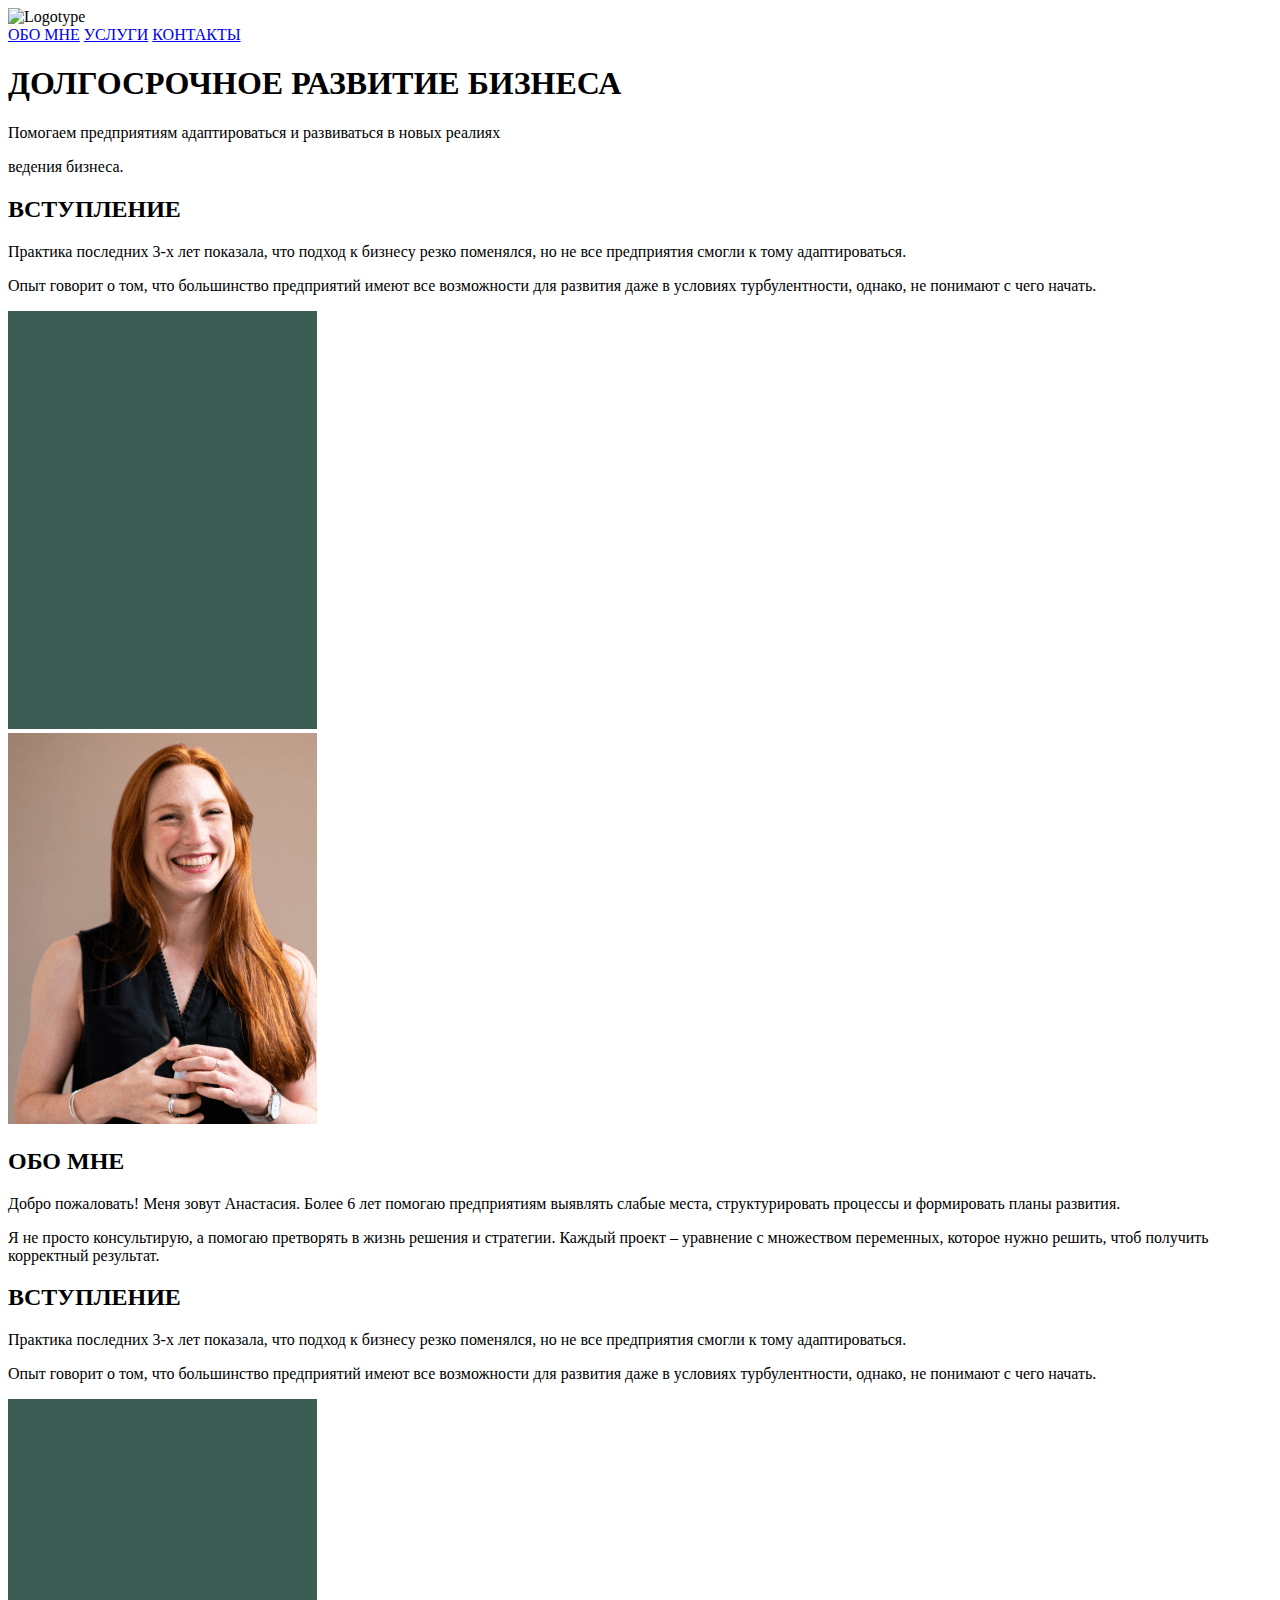
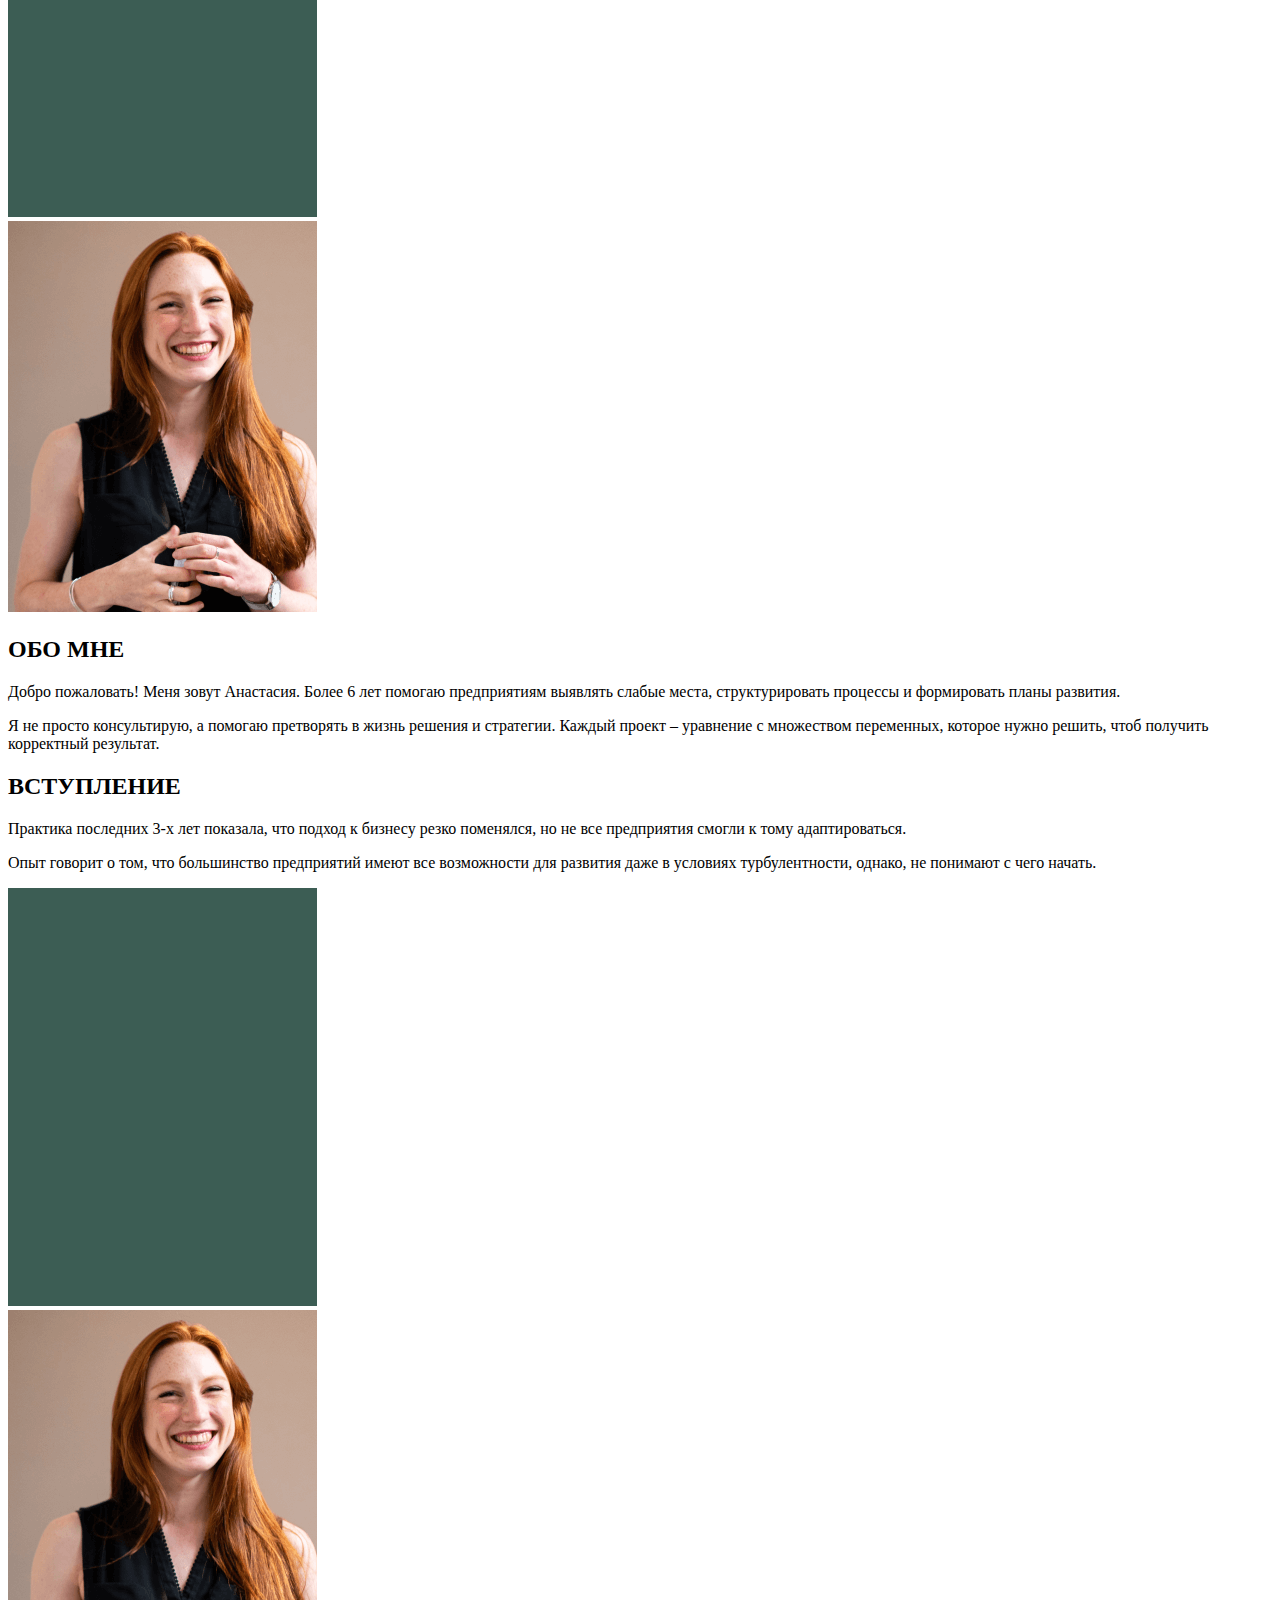
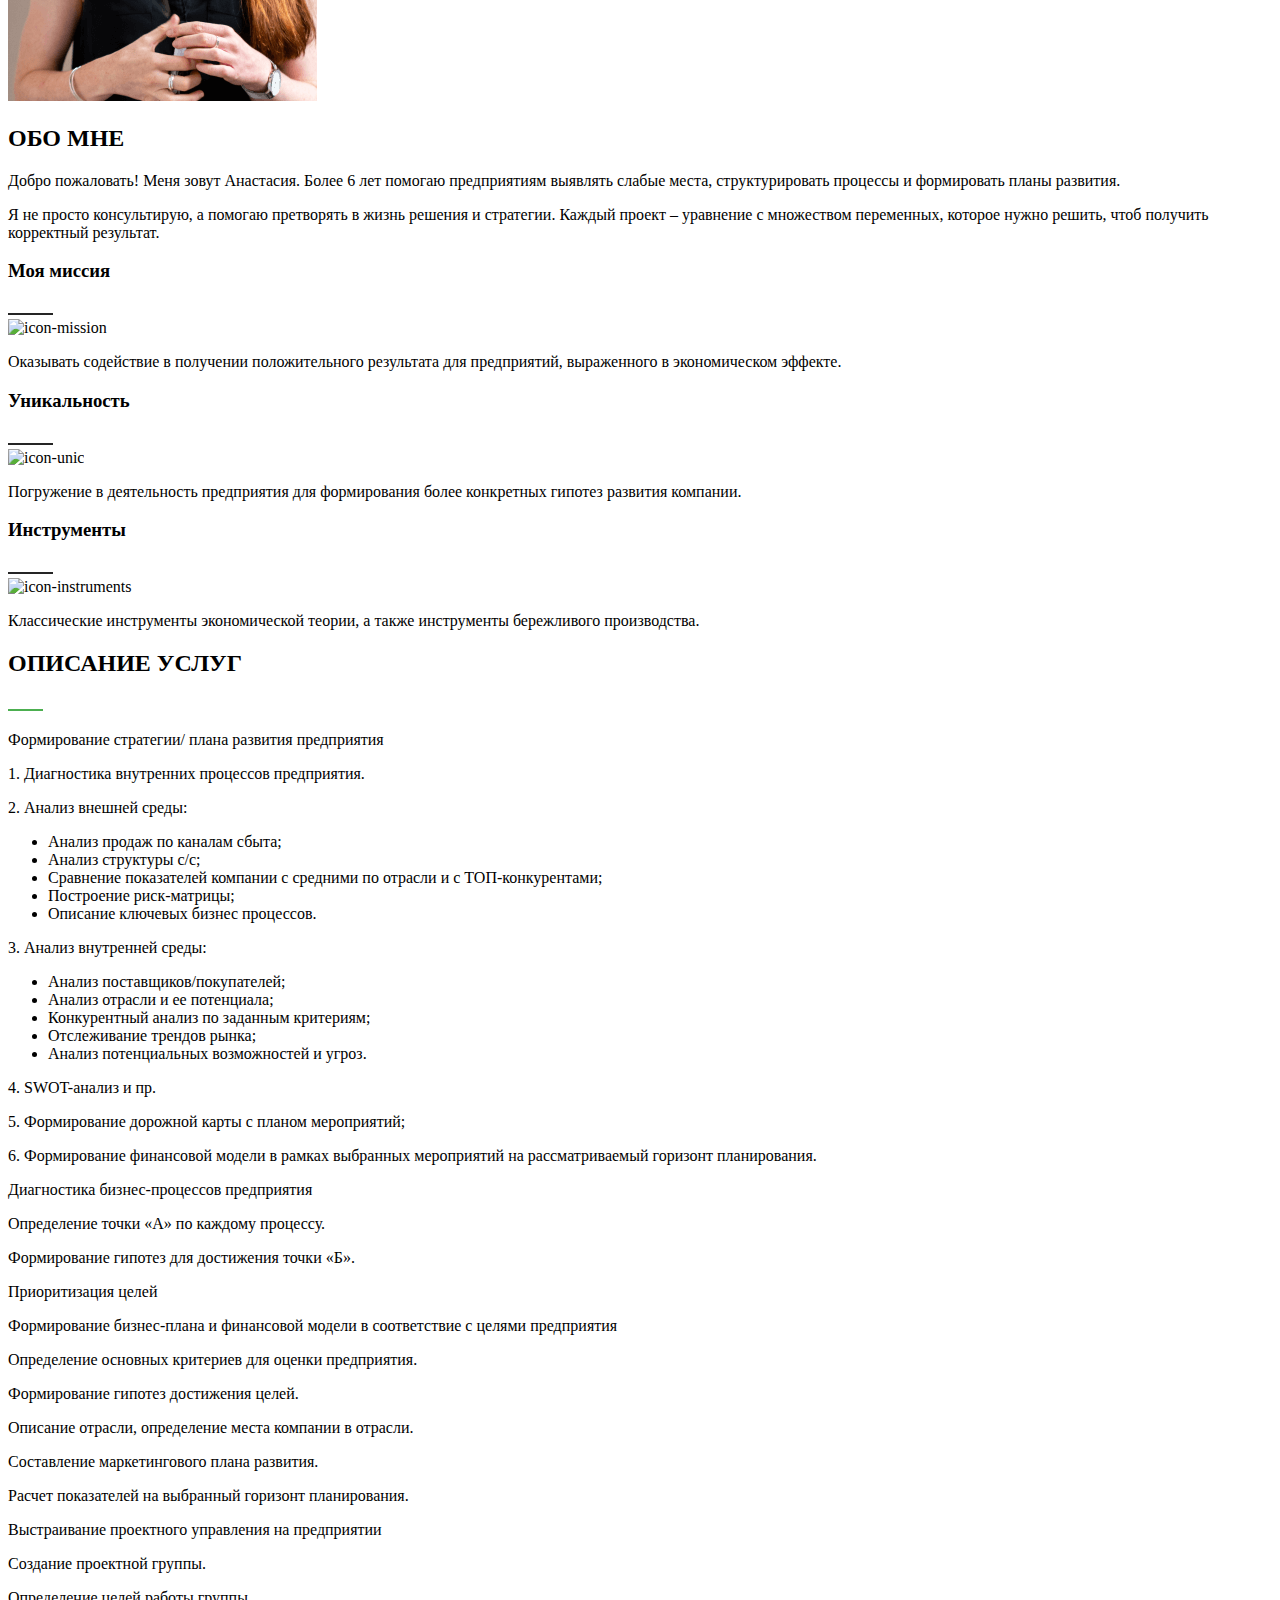
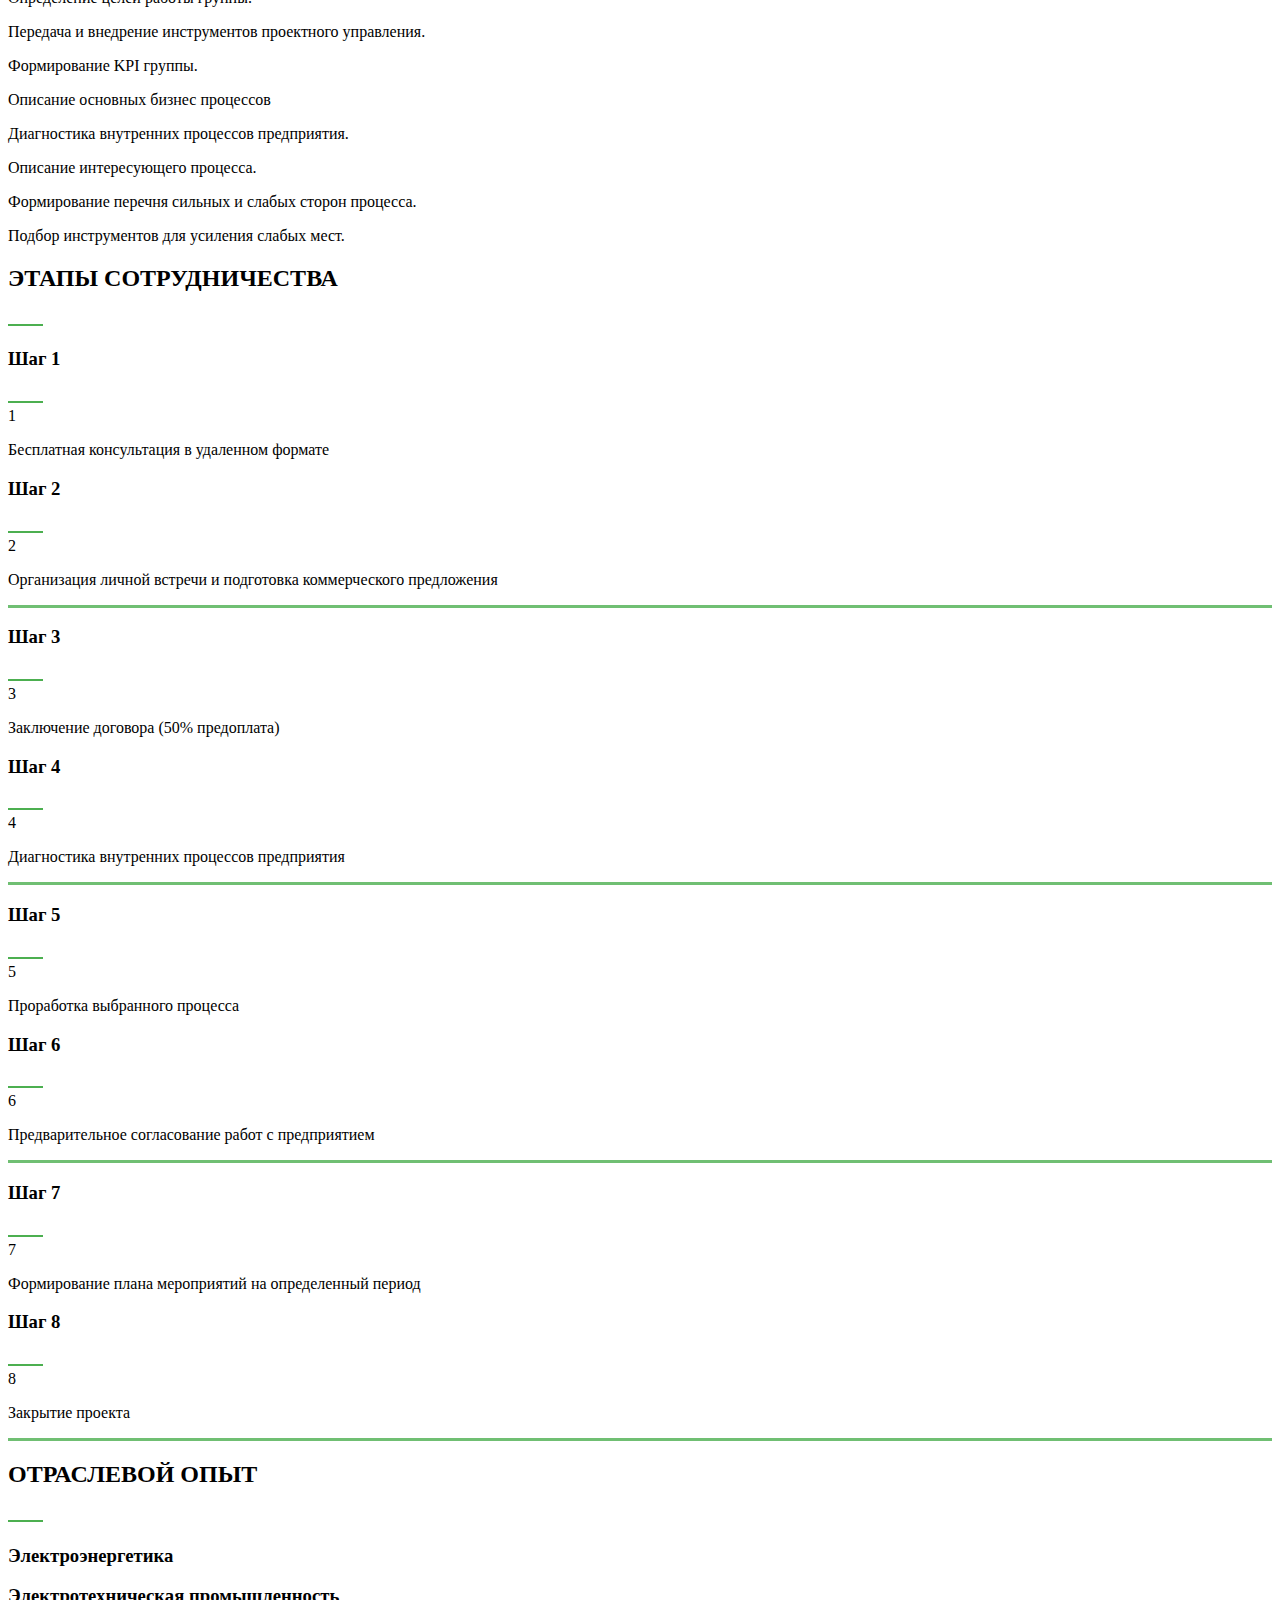
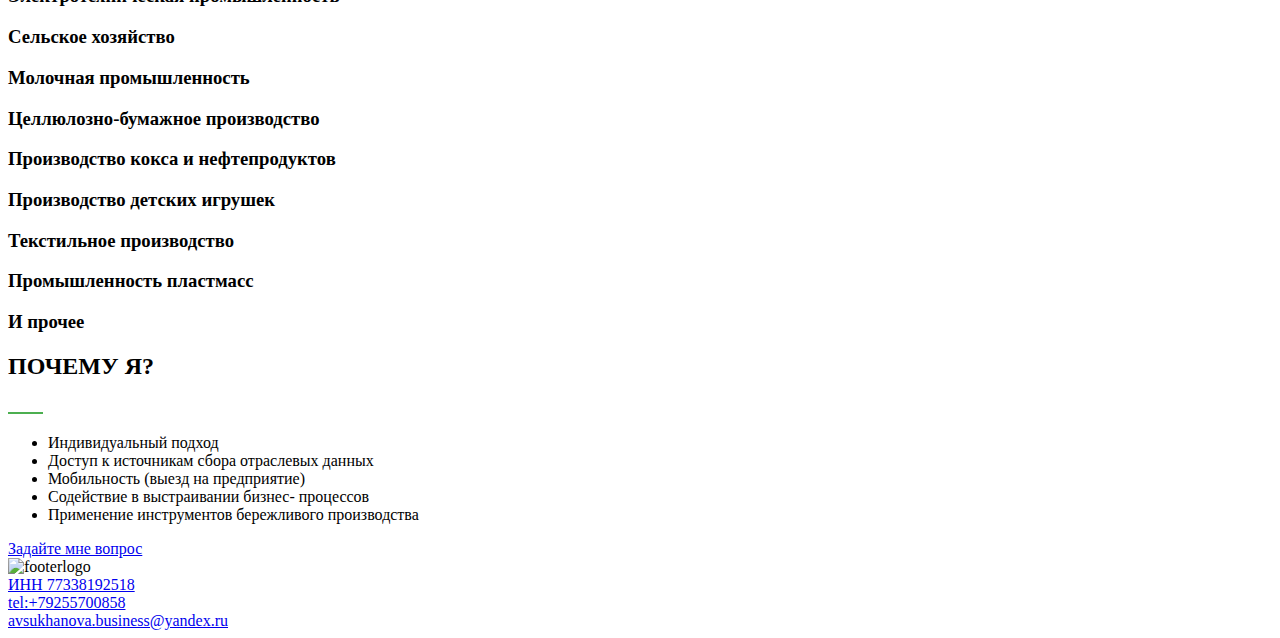
==== index.html @ e074f0eb "Update index.html" ====
<!DOCTYPE html>
<html lang="ru">
  <head>
    <meta charset="UTF-8" />
    <meta http-equiv="X-UA-Compatible" content="IE=edge" />
    <meta
      name="viewport"
      content="width=device-width, initial-scale=1, shrink-to-fit=no"
    />
    <link rel="preconnect" href="https://fonts.googleapis.com" />
    <link rel="preconnect" href="https://fonts.gstatic.com" crossorigin />
    <link
      href="https://fonts.googleapis.com/css2?family=Open+Sans&family=Oswald:wght@300;400;500;700&display=swap"
      rel="stylesheet"
    />
    <link
      href="https://cdn.jsdelivr.net/npm/bootstrap@5.2.2/dist/css/bootstrap.min.css"
      rel="stylesheet"
      integrity="sha384-Zenh87qX5JnK2Jl0vWa8Ck2rdkQ2Bzep5IDxbcnCeuOxjzrPF/et3URy9Bv1WTRi"
      crossorigin="anonymous"
    />
    <script
      src="https://cdn.jsdelivr.net/npm/@popperjs/core@2.11.6/dist/umd/popper.min.js"
      integrity="sha384-oBqDVmMz9ATKxIep9tiCxS/Z9fNfEXiDAYTujMAeBAsjFuCZSmKbSSUnQlmh/jp3"
      crossorigin="anonymous"
    ></script>
    <script
      src="https://cdn.jsdelivr.net/npm/bootstrap@5.2.2/dist/js/bootstrap.min.js"
      integrity="sha384-IDwe1+LCz02ROU9k972gdyvl+AESN10+x7tBKgc9I5HFtuNz0wWnPclzo6p9vxnk"
      crossorigin="anonymous"
    ></script>
    <script
      src="https://cdn.jsdelivr.net/npm/@popperjs/core@2.11.6/dist/umd/popper.min.js"
      integrity="sha384-oBqDVmMz9ATKxIep9tiCxS/Z9fNfEXiDAYTujMAeBAsjFuCZSmKbSSUnQlmh/jp3"
      crossorigin="anonymous"
    ></script>
    <script
      src="https://cdn.jsdelivr.net/npm/bootstrap@5.2.2/dist/js/bootstrap.min.js"
      integrity="sha384-IDwe1+LCz02ROU9k972gdyvl+AESN10+x7tBKgc9I5HFtuNz0wWnPclzo6p9vxnk"
      crossorigin="anonymous"
    ></script>
    <link rel="stylesheet" href="assets/sass/app.css" />
    <title>Консалтинговые услуги</title>
    <link
      rel="shortcut icon"
      type="image/svg"
      href="assets/img/favikon-logo.svg"
    />
  </head>
  <!--Девочки, подписываем свои рабочие области, начало/конец-->
  <body>
    <div class="root">
      <header class="header">
        <div class="header__inner">
          <div>
            <img
              class="header__logo"
              src="assets/img/consulting-low-resolution-logo-white.svg"
              alt="Logotype"
            />
          </div>
          <nav class="header__menu">
            <a class="header__menu-link" href="#about-me">ОБО МНЕ</a>
            <a class="header__menu-link" href="#services">УСЛУГИ</a>
            <a class="header__menu-link" href="#contacts">КОНТАКТЫ</a>
          </nav>
        </div>
        <section class="header__section">
          <h1 class="header__section-title">ДОЛГОСРОЧНОЕ РАЗВИТИЕ БИЗНЕСА</h1>
          <p class="header__section-text">
            Помогаем предприятиям адаптироваться и развиваться в новых реалиях
          </p>
          <p class="header__section-text">ведения бизнеса.</p>
        </section>
      </header>
      <main>
        <!-- EvgeniyaAygul блок вступление- обо мне introduce -->
        <section>
          <div class="rectangle-introduction">
            <div class="introduction">
              <h2 id="about-me">ВСТУПЛЕНИЕ</h2>
              <p class="opening-text">
                Практика последних 3-х лет показала, что подход к бизнесу резко
                поменялся, но не все предприятия смогли к тому адаптироваться.
              </p>
              <p class="opening-text-more">
                Опыт говорит о том, что большинство предприятий имеют все
                возможности для развития даже в условиях турбулентности, однако,
                не понимают с чего начать.
              </p>
            </div>
            <div class="photo">
              <div class="photo__rectangle">
                <img
                  class="green"
                  src="assets/img/green_box.png"
                  alt="green rectangle"
                />
              </div>
              <div class="photo__owner">
                <img
                  class="img-coach"
                  src="assets/img/img_foto.png"
                  alt=" photo Anastasia"
                />
              </div>
            </div>
            <div class="aboutme">
              <h2>ОБО МНЕ</h2>
              <p class="aboutme-text">
                Добро пожаловать! Меня зовут Анастасия. Более 6 лет помогаю
                предприятиям выявлять слабые места, структурировать процессы и
                формировать планы развития.
              </p>
              <p class="aboutme-text-more">
                Я не просто консультирую, а помогаю претворять в жизнь решения и
                стратегии. Каждый проект – уравнение с множеством переменных,
                которое нужно решить, чтоб получить корректный результат.
              </p>
            </div>
          </div>
          <div class="rectangle-introduction-tablet">
            <div class="introduction-tablet">
              <h2>ВСТУПЛЕНИЕ</h2>
              <p class="opening-text">
                Практика последних 3-х лет показала, что подход к бизнесу резко
                поменялся, но не все предприятия смогли к тому адаптироваться.
              </p>
              <p class="opening-text-more">
                Опыт говорит о том, что большинство предприятий имеют все
                возможности для развития даже в условиях турбулентности, однако,
                не понимают с чего начать.
              </p>
            </div>
            <div class="photo-aboutme">
              <div class="photo-tablet">
                <div class="photo-tablet__rectangle">
                  <img
                    class="green"
                    src="assets/img/green_box.png"
                    alt="green rectangle"
                  />
                </div>
                <div class="photo-tablet__owner">
                  <img
                    class="img-coach"
                    src="assets/img/img_foto.png"
                    alt=" photo Anastasia"
                  />
                </div>
              </div>
              <div class="aboutme-tablet">
                <h2>ОБО МНЕ</h2>
                <p class="aboutme-text">
                  Добро пожаловать! Меня зовут Анастасия. Более 6 лет помогаю
                  предприятиям выявлять слабые места, структурировать процессы и
                  формировать планы развития.
                </p>
                <p class="aboutme-text-more">
                  Я не просто консультирую, а помогаю претворять в жизнь решения
                  и стратегии. Каждый проект – уравнение с множеством
                  переменных, которое нужно решить, чтоб получить корректный
                  результат.
                </p>
              </div>
            </div>
          </div>
          <div class="rectangle-introduction-mobile">
            <div class="introduction-mobile">
              <h2>ВСТУПЛЕНИЕ</h2>
              <p class="opening-text">
                Практика последних 3-х лет показала, что подход к бизнесу резко
                поменялся, но не все предприятия смогли к тому адаптироваться.
              </p>
              <p class="opening-text-more">
                Опыт говорит о том, что большинство предприятий имеют все
                возможности для развития даже в условиях турбулентности, однако,
                не понимают с чего начать.
              </p>
            </div>
            <div class="photo-mobile">
              <div class="photo-mobile__rectangle">
                <img
                  class="green"
                  src="assets/img/green_box.png"
                  alt="green rectangle"
                />
              </div>
              <div class="photo-mobile__owner">
                <img
                  class="img-coach"
                  src="assets/img/img_foto.png"
                  alt=" photo Anastasia"
                />
              </div>
            </div>
            <div class="aboutme-mobile">
              <h2>ОБО МНЕ</h2>
              <p class="aboutme-text">
                Добро пожаловать! Меня зовут Анастасия. Более 6 лет помогаю
                предприятиям выявлять слабые места, структурировать процессы и
                формировать планы развития.
              </p>
              <p class="aboutme-text-more">
                Я не просто консультирую, а помогаю претворять в жизнь решения и
                стратегии. Каждый проект – уравнение с множеством переменных,
                которое нужно решить, чтоб получить корректный результат.
              </p>
            </div>
          </div>
        </section>
        <!-- EvgeniyaAygul блок вступление- обо мне introduce -->
        <!-- Начало Mission-block -->
        <section class="mission-wrapper">
          <div class="mission-block">
            <div class="mymission">
              <div class="mymission__headline-block">
                <div class="mymission__headline-title">
                  <h3 class="mission-title">Моя миссия</h3>
                  <div class="mymission__line">
                    <img
                      src="./assets/img/underline.png"
                      alt="title underline"
                    />
                  </div>
                </div>
                <div class="mymission__icon">
                  <img src="./assets/img/growth2.png" alt="icon-mission" />
                </div>
              </div>
              <p class="mymission__text">
                Оказывать содействие в получении положительного результата для
                предприятий, выраженного в экономическом эффекте.
              </p>
            </div>
            <div class="unic">
              <div class="unic__headline-block">
                <div class="unic__headline-title">
                  <h3 class="mission-title">Уникальность</h3>
                  <div class="unic__line">
                    <img
                      src="./assets/img/underline.png"
                      alt="title underline"
                    />
                  </div>
                </div>
                <div class="unic__icon">
                  <img src="./assets/img/solving2.png" alt="icon-unic" />
                </div>
              </div>
              <p class="unic__text">
                Погружение в деятельность предприятия для формирования более
                конкретных гипотез развития компании.
              </p>
            </div>

            <div class="instruments">
              <div class="instruments__headline-block">
                <div class="instruments__headline-title">
                  <h3 class="mission-title">Инструменты</h3>
                  <div class="instruments__line">
                    <img
                      src="./assets/img/underline.png"
                      alt="title underline"
                    />
                  </div>
                </div>
                <div class="instruments__icon">
                  <img
                    src="./assets/img/online_data2.png"
                    alt="icon-instruments"
                  />
                </div>
              </div>
              <p class="instruments__text">
                Классические инструменты экономической теории, а также
                инструменты бережливого производства.
              </p>
            </div>
          </div>
        </section>
        <!-- Конец Mission-block -->
        <!--MARINA FIX-->
        <section class="main-services">
          <h2 id="services" class="main-services__title">ОПИСАНИЕ УСЛУГ</h2>
          <img
            src="assets/img/underline-stages.png"
            alt="underline"
            class="main-services__title__decoration"
          />

          <div class="main-services__container">
            <div class="row pt-3">
              <div class="col-11">
                <div class="card-group services-phone">
                  <div class="col">
                    <div
                      class="card text-center col-sm-6 col-md-6 col-lg-6 mb-2 border-0"
                    >
                      <div>
                        <p class="card-text text-left">
                          Формирование стратегии/ плана развития предприятия
                        </p>
                      </div>
                    </div>
                  </div>

                  <div class="col text-right">
                    <div
                      class="card col-sm-6 col-md-6 col-lg-6 border-0 card-cilir1"
                    >
                      <div class="card-body text-white">
                        <p>1. Диагностика внутренних процессов предприятия.</p>
                        <p>2. Анализ внешней среды:</p>
                        <ul class="card-menu">
                          <li class="card-menu__item">
                            Анализ продаж по каналам сбыта;
                          </li>
                          <li class="card-menu__item">Анализ структуры с/с;</li>
                          <li class="card-menu__item">
                            Сравнение показателей компании с средними по отрасли
                            и с ТОП-конкурентами;
                          </li>
                          <li class="card-menu__item">
                            Построение риск-матрицы;
                          </li>
                          <li class="card-menu__item">
                            Описание ключевых бизнес процессов.
                          </li>
                        </ul>
                        <p>3. Анализ внутренней среды:</p>
                        <ul class="card-menu">
                          <li class="card-menu__item">
                            Анализ поставщиков/покупателей;
                          </li>
                          <li class="card-menu__item">
                            Анализ отрасли и ее потенциала;
                          </li>
                          <li class="card-menu__item">
                            Конкурентный анализ по заданным критериям;
                          </li>
                          <li class="card-menu__item">
                            Отслеживание трендов рынка;
                          </li>
                          <li class="card-menu__item">
                            Анализ потенциальных возможностей и угроз.
                          </li>
                        </ul>
                        <p>4. SWOT-анализ и пр.</p>
                        <p>
                          5. Формирование дорожной карты с планом мероприятий;
                        </p>
                        <p>
                          6. Формирование финансовой модели в рамках выбранных
                          мероприятий на рассматриваемый горизонт планирования.
                        </p>
                      </div>
                    </div>
                  </div>
                </div>

                <div class="card-group services-phone">
                  <div class="col">
                    <div
                      class="card text-center col-sm-6 col-md-6 col-lg-6 border-0 car-cilir2"
                    >
                      <div>
                        <p class="card-text text-left">
                          Диагностика бизнес-процессов предприятия
                        </p>
                      </div>
                    </div>
                  </div>

                  <div class="col text-right">
                    <div class="card col-sm-6 col-md-6 col-lg-6 border-0">
                      <div class="card-body">
                        <p>Определение точки «А» по каждому процессу.</p>
                        <p>Формирование гипотез для достижения точки «Б».</p>
                        <p>Приоритизация целей</p>
                      </div>
                    </div>
                  </div>
                </div>

                <div class="card-group services-phone">
                  <div class="col">
                    <div
                      class="card text-center col-sm-6 col-md-6 col-lg-6 border-0"
                    >
                      <div>
                        <p class="card-text text-left">
                          Формирование бизнес-плана и финансовой модели в
                          соответствие с целями предприятия
                        </p>
                      </div>
                    </div>
                  </div>

                  <div class="col text-right">
                    <div
                      class="card col-sm-6 col-md-6 col-lg-6 border-0 card-cilir1"
                    >
                      <div class="card-body text-white">
                        <p>
                          Определение основных критериев для оценки предприятия.
                        </p>
                        <p>Формирование гипотез достижения целей.</p>
                        <p>
                          Описание отрасли, определение места компании в
                          отрасли.
                        </p>
                        <p>Составление маркетингового плана развития.</p>
                        <p>
                          Расчет показателей на выбранный горизонт планирования.
                        </p>
                      </div>
                    </div>
                  </div>
                </div>

                <div class="card-group services-phone">
                  <div class="col">
                    <div
                      class="card text-center col-sm-6 col-md-6 col-lg-6 border-0 car-cilir2"
                    >
                      <div>
                        <p class="card-text text-left">
                          Выстраивание проектного управления на предприятии
                        </p>
                      </div>
                    </div>
                  </div>

                  <div class="col text-right">
                    <div class="card col-sm-6 col-md-6 col-lg-6 border-0">
                      <div class="card-body">
                        <p>Создание проектной группы.</p>
                        <p>Определение целей работы группы.</p>
                        <p>
                          Передача и внедрение инструментов проектного
                          управления.
                        </p>
                        <p>Формирование KPI группы.</p>
                      </div>
                    </div>
                  </div>
                </div>

                <div class="card-group services-phone">
                  <div class="col">
                    <div
                      class="card text-center col-sm-6 col-md-6 col-lg-6 border-0"
                    >
                      <div>
                        <p class="card-text text-left">
                          Описание основных бизнес процессов
                        </p>
                      </div>
                    </div>
                  </div>

                  <div class="col text-right">
                    <div
                      class="card col-sm-6 col-md-6 col-lg-6 border-0 card-cilir1"
                    >
                      <div class="card-body text-white">
                        <p>Диагностика внутренних процессов предприятия.</p>
                        <p>Описание интересующего процесса.</p>
                        <p>
                          Формирование перечня сильных и слабых сторон процесса.
                        </p>
                        <p>Подбор инструментов для усиления слабых мест.</p>
                      </div>
                    </div>
                  </div>
                </div>
              </div>
            </div>
          </div>
        </section>
        <!--MARINA FIX END-->

        <section class="bg-light pt-5 pb-5 shadow-sm">
          <div class="container">
            <div class="row pt-5">
              <div class="col-12">
                <h2 class="main-advantages__title">ЭТАПЫ СОТРУДНИЧЕСТВА</h2>
                <img
                  src="assets/img/underline-stages.png"
                  alt="underline"
                  class="main-industries__title__decoration"
                />
              </div>
            </div>
            <div class="row">
              <!--ADD CLASSES HERE d-flex align-items-stretch-->
              <div class="col-lg-3 mb-2 d-flex align-items-stretch">
                <div class="card">
                  <div class="card-body d-flex flex-column">
                    <div class="widget-title">
                      <div class="widget-info">
                        <h3 class="card-title">Шаг 1</h3>
                        <img
                          src="assets/img/underline-stages.png"
                          alt="underline"
                          class="main-stages__title-decoration"
                        />
                      </div>
                      <div class="widget-date">
                        <span class="widget-49-date-day">1</span>
                      </div>
                    </div>
                    <p class="card-text mb-4">
                      Бесплатная консультация в удаленном формате
                    </p>
                  </div>
                </div>
              </div>
              <!--ADD CLASSES HERE d-flex align-items-stretch-->
              <div class="col-lg-3 mb-2 d-flex align-items-stretch">
                <div class="card" style="border-bottom: 3px solid #70bf73">
                  <div class="card-body d-flex flex-column">
                    <div class="widget-title">
                      <div class="widget-info">
                        <h3 class="card-title">Шаг 2</h3>
                        <img
                          src="assets/img/underline-stages.png"
                          alt="underline"
                          class="main-stages__title-decoration"
                        />
                      </div>
                      <div class="widget-date">
                        <span class="widget-49-date-day">2</span>
                      </div>
                    </div>
                    <p class="card-text mb-4">
                      Организация личной встречи и подготовка коммерческого
                      предложения
                    </p>
                  </div>
                </div>
              </div>
              <!--ADD CLASSES HERE d-flex align-items-stretch-->
              <div class="col-lg-3 mb-2 d-flex align-items-stretch">
                <div class="card">
                  <div class="card-body d-flex flex-column">
                    <div class="widget-title">
                      <div class="widget-info">
                        <h3 class="card-title">Шаг 3</h3>
                        <img
                          src="assets/img/underline-stages.png"
                          alt="underline"
                          class="main-stages__title-decoration"
                        />
                      </div>
                      <div class="widget-date">
                        <span class="widget-49-date-day">3</span>
                      </div>
                    </div>
                    <p class="card-text mb-4">
                      Заключение договора (50% предоплата)
                    </p>
                  </div>
                </div>
              </div>
              <div class="col-lg-3 mb-2 d-flex align-items-stretch">
                <div class="card" style="border-bottom: 3px solid #70bf73">
                  <div class="card-body d-flex flex-column">
                    <div class="widget-title">
                      <div class="widget-info">
                        <h3 class="card-title">Шаг 4</h3>
                        <img
                          src="assets/img/underline-stages.png"
                          alt="underline"
                          class="main-stages__title-decoration"
                        />
                      </div>
                      <div class="widget-date">
                        <span class="widget-49-date-day">4</span>
                      </div>
                    </div>
                    <p class="card-text mb-4">
                      Диагностика внутренних процессов предприятия
                    </p>
                  </div>
                </div>
              </div>
              <div class="col-lg-3 mb-2 d-flex align-items-stretch">
                <div class="card">
                  <div class="card-body d-flex flex-column">
                    <div class="widget-title">
                      <div class="widget-info">
                        <h3 class="card-title">Шаг 5</h3>
                        <img
                          src="assets/img/underline-stages.png"
                          alt="underline"
                          class="main-stages__title-decoration"
                        />
                      </div>
                      <div class="widget-date">
                        <span class="widget-49-date-day">5</span>
                      </div>
                    </div>
                    <p class="card-text mb-4">Проработка выбранного процесса</p>
                  </div>
                </div>
              </div>
              <div class="col-lg-3 mb-2 d-flex align-items-stretch">
                <div class="card" style="border-bottom: 3px solid #70bf73">
                  <div class="card-body d-flex flex-column">
                    <div class="widget-title">
                      <div class="widget-info">
                        <h3 class="card-title">Шаг 6</h3>
                        <img
                          src="assets/img/underline-stages.png"
                          alt="underline"
                          class="main-stages__title-decoration"
                        />
                      </div>
                      <div class="widget-date">
                        <span class="widget-49-date-day">6</span>
                      </div>
                    </div>
                    <p class="card-text mb-4">
                      Предварительное согласование работ с предприятием
                    </p>
                  </div>
                </div>
              </div>
              <div class="col-lg-3 mb-2 d-flex align-items-stretch">
                <div class="card">
                  <div class="card-body d-flex flex-column">
                    <div class="widget-title">
                      <div class="widget-info">
                        <h3 class="card-title">Шаг 7</h3>
                        <img
                          src="assets/img/underline-stages.png"
                          alt="underline"
                          class="main-stages__title-decoration"
                        />
                      </div>
                      <div class="widget-date">
                        <span class="widget-49-date-day">7</span>
                      </div>
                    </div>
                    <p class="card-text mb-4">
                      Формирование плана мероприятий на определенный период
                    </p>
                  </div>
                </div>
              </div>
              <div class="col-lg-3 mb-2 d-flex align-items-stretch">
                <div class="card" style="border-bottom: 3px solid #70bf73">
                  <div class="card-body d-flex flex-column">
                    <div class="widget-title">
                      <div class="widget-info">
                        <h3 class="card-title">Шаг 8</h3>
                        <img
                          src="assets/img/underline-stages.png"
                          alt="underline"
                          class="main-stages__title-decoration"
                        />
                      </div>
                      <div class="widget-date">
                        <span class="widget-49-date-day">8</span>
                      </div>
                    </div>
                    <p class="card-text mb-4">Закрытие проекта</p>
                  </div>
                </div>
              </div>
            </div>
          </div>
        </section>
        <!--Nastya Cliff and Aida/Main, Industries/START-->
        <section class="main-industries">
          <div class="main-industries__title">
            <h2 class="main-industries__title__text">ОТРАСЛЕВОЙ ОПЫТ</h2>
            <img
              src="assets/img/underline-stages.png"
              alt="underline"
              class="main-industries__title__decoration"
            />
          </div>
          <div class="main-industries__list">
            <h3 class="main-industries__item">Электроэнергетика</h3>
            <h3 class="main-industries__item">
              Электротехническая промышленность
            </h3>
            <h3 class="main-industries__item">Сельское хозяйство</h3>
            <h3 class="main-industries__item">Молочная промышленность</h3>
            <h3 class="main-industries__item">
              Целлюлозно-бумажное производство
            </h3>
            <h3 class="main-industries__item">
              Производство кокса и нефтепродуктов
            </h3>
            <h3 class="main-industries__item">Производство детских игрушек</h3>
            <h3 class="main-industries__item">Текстильное производство</h3>
            <h3 class="main-industries__item">Промышленность пластмасс</h3>
            <h3 class="main-industries__item-middle">И прочее</h3>
          </div>
        </section>
        <!--Nastya Cliff and Aida/Main, Industries/END-->
        <!-- Начало Advantages Катя -->
        <section class="main-advantages">
          <h2 class="main-advantages__title">ПОЧЕМУ Я?</h2>
          <img
            class="main-advantages__title__decoration"
            src="assets/img/underline-stages.png"
            alt="underline"
          />
          <ul class="main-advantages__list">
            <li>Индивидуальный подход</li>
            <li>Доступ к источникам сбора отраслевых данных</li>
            <li>Мобильность (выезд на предприятие)</li>
            <li>Содействие в выстраивании бизнес- процессов</li>
            <li>Применение инструментов бережливого производства</li>
          </ul>
          <a
            href="https://forms.gle/Pq9feiK4pgzy646g8"
            class="button3"
            target="_blank"
            >Задайте мне вопрос</a
          >
        </section>
        <!-- Конец Advantages Катя -->
      </main>
      <!-- Начало Footer Ксения -->
      <footer id="contacts" class="footer">
        <img
          src="assets/img/consulting-low-resolution-logo-white.svg"
          alt="footerlogo"
          class="footer__logo"
        />
        <div class="footer__menu">
          <div class="footer__section">
            <a class="footer-link" href="#"> ИНН 77338192518</a>
          </div>
          <div class="footer__section">
            <a class="footer-link" href="#">tel:+79255700858</a>
          </div>
          <div class="footer__section">
            <a class="footer-link" href="#">avsukhanova.business@yandex.ru</a>
          </div>
        </div>
      </footer>
      <!-- Конец Footer Ксения -->
    </div>
    <script
      src="https://cdn.jsdelivr.net/npm/@popperjs/core@2.11.6/dist/umd/popper.min.js"
      integrity="sha384-oBqDVmMz9ATKxIep9tiCxS/Z9fNfEXiDAYTujMAeBAsjFuCZSmKbSSUnQlmh/jp3"
      crossorigin="anonymous"
    ></script>
    <script
      src="https://cdn.jsdelivr.net/npm/bootstrap@5.2.2/dist/js/bootstrap.min.js"
      integrity="sha384-IDwe1+LCz02ROU9k972gdyvl+AESN10+x7tBKgc9I5HFtuNz0wWnPclzo6p9vxnk"
      crossorigin="anonymous"
    ></script>
  </body>
</html>
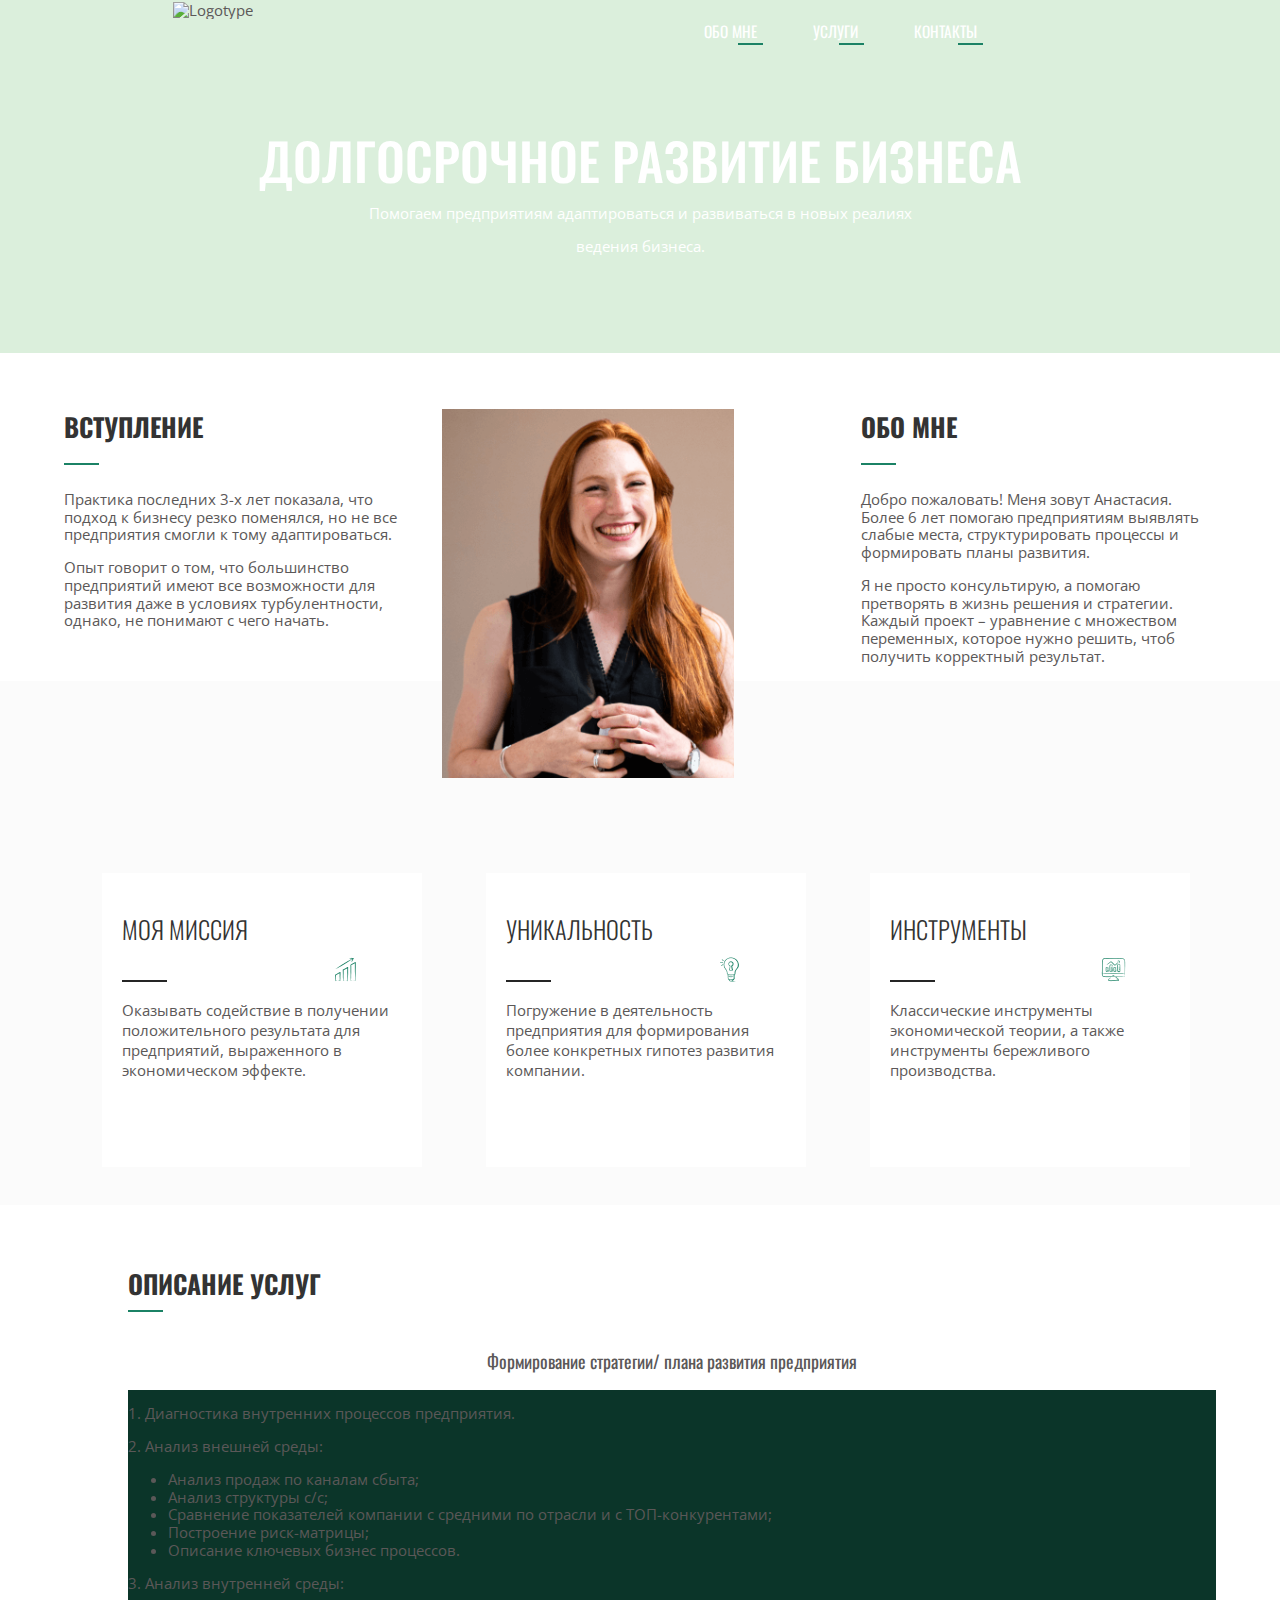
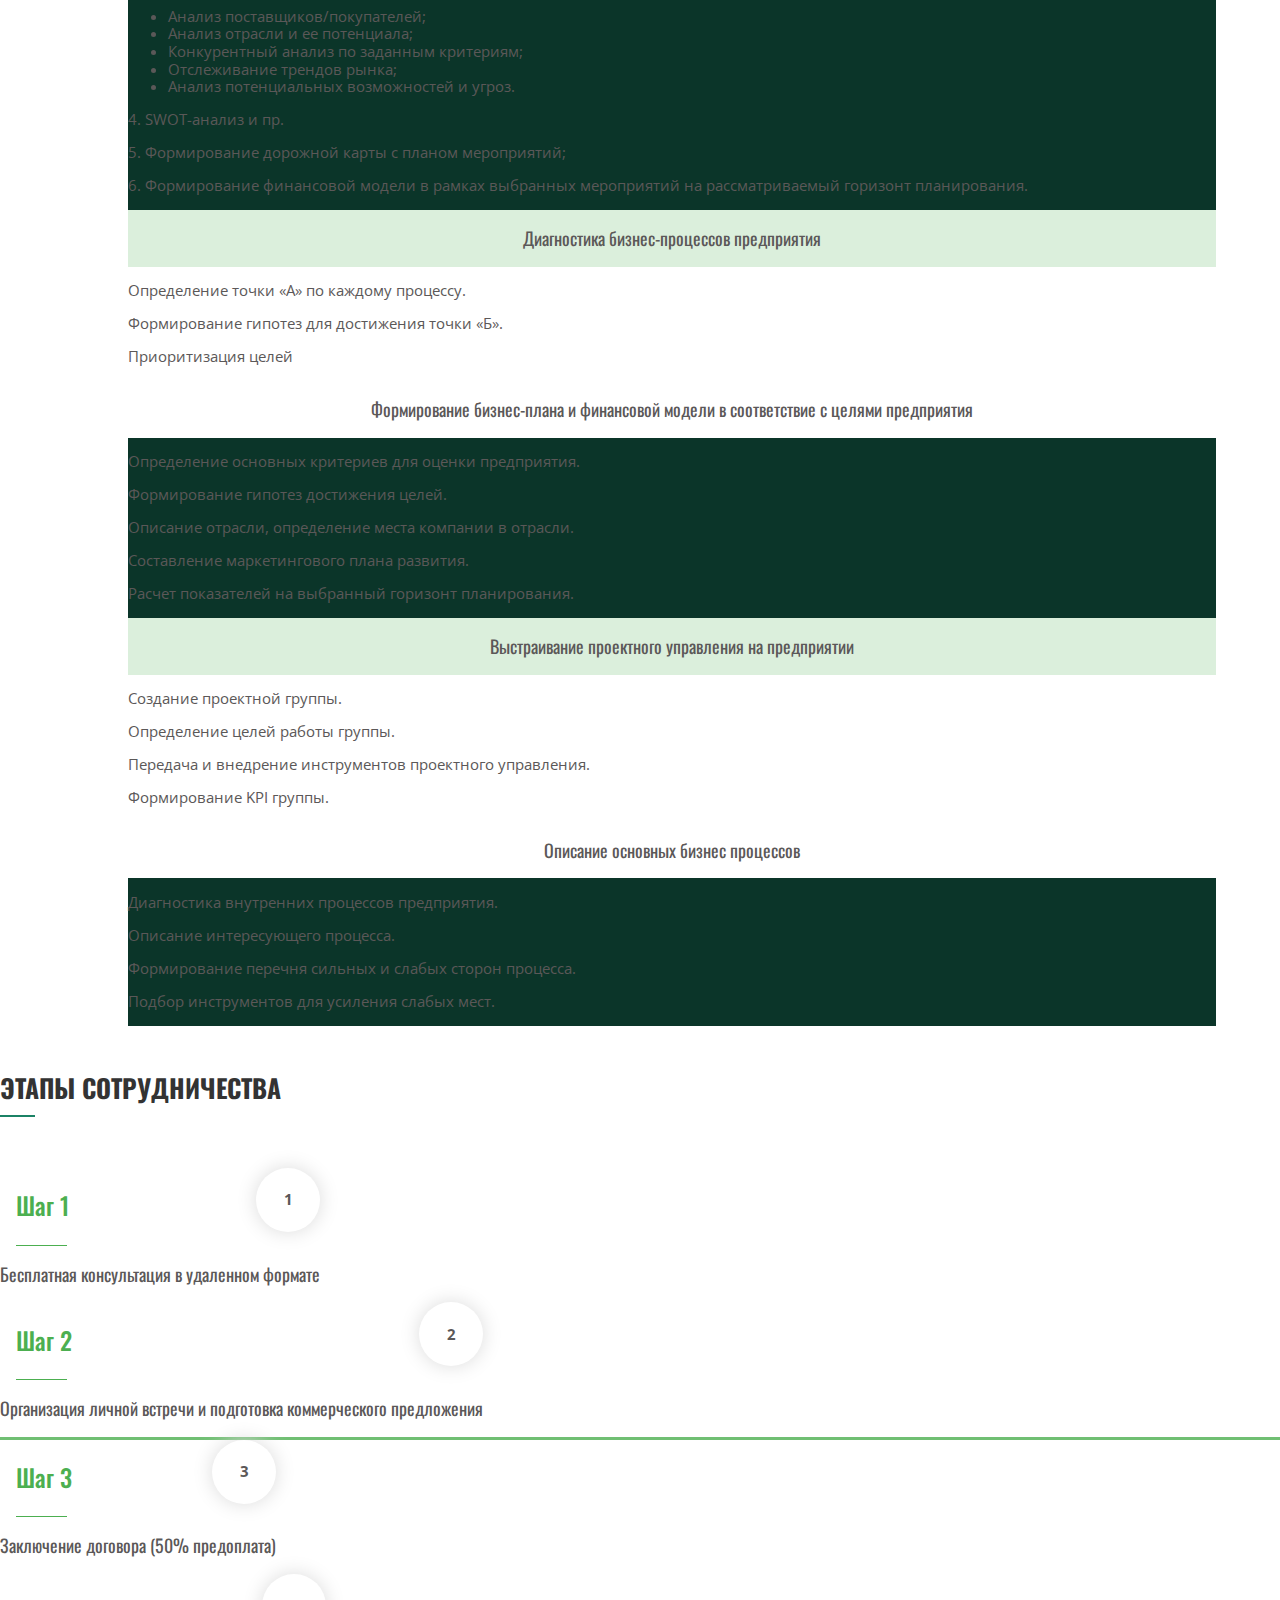
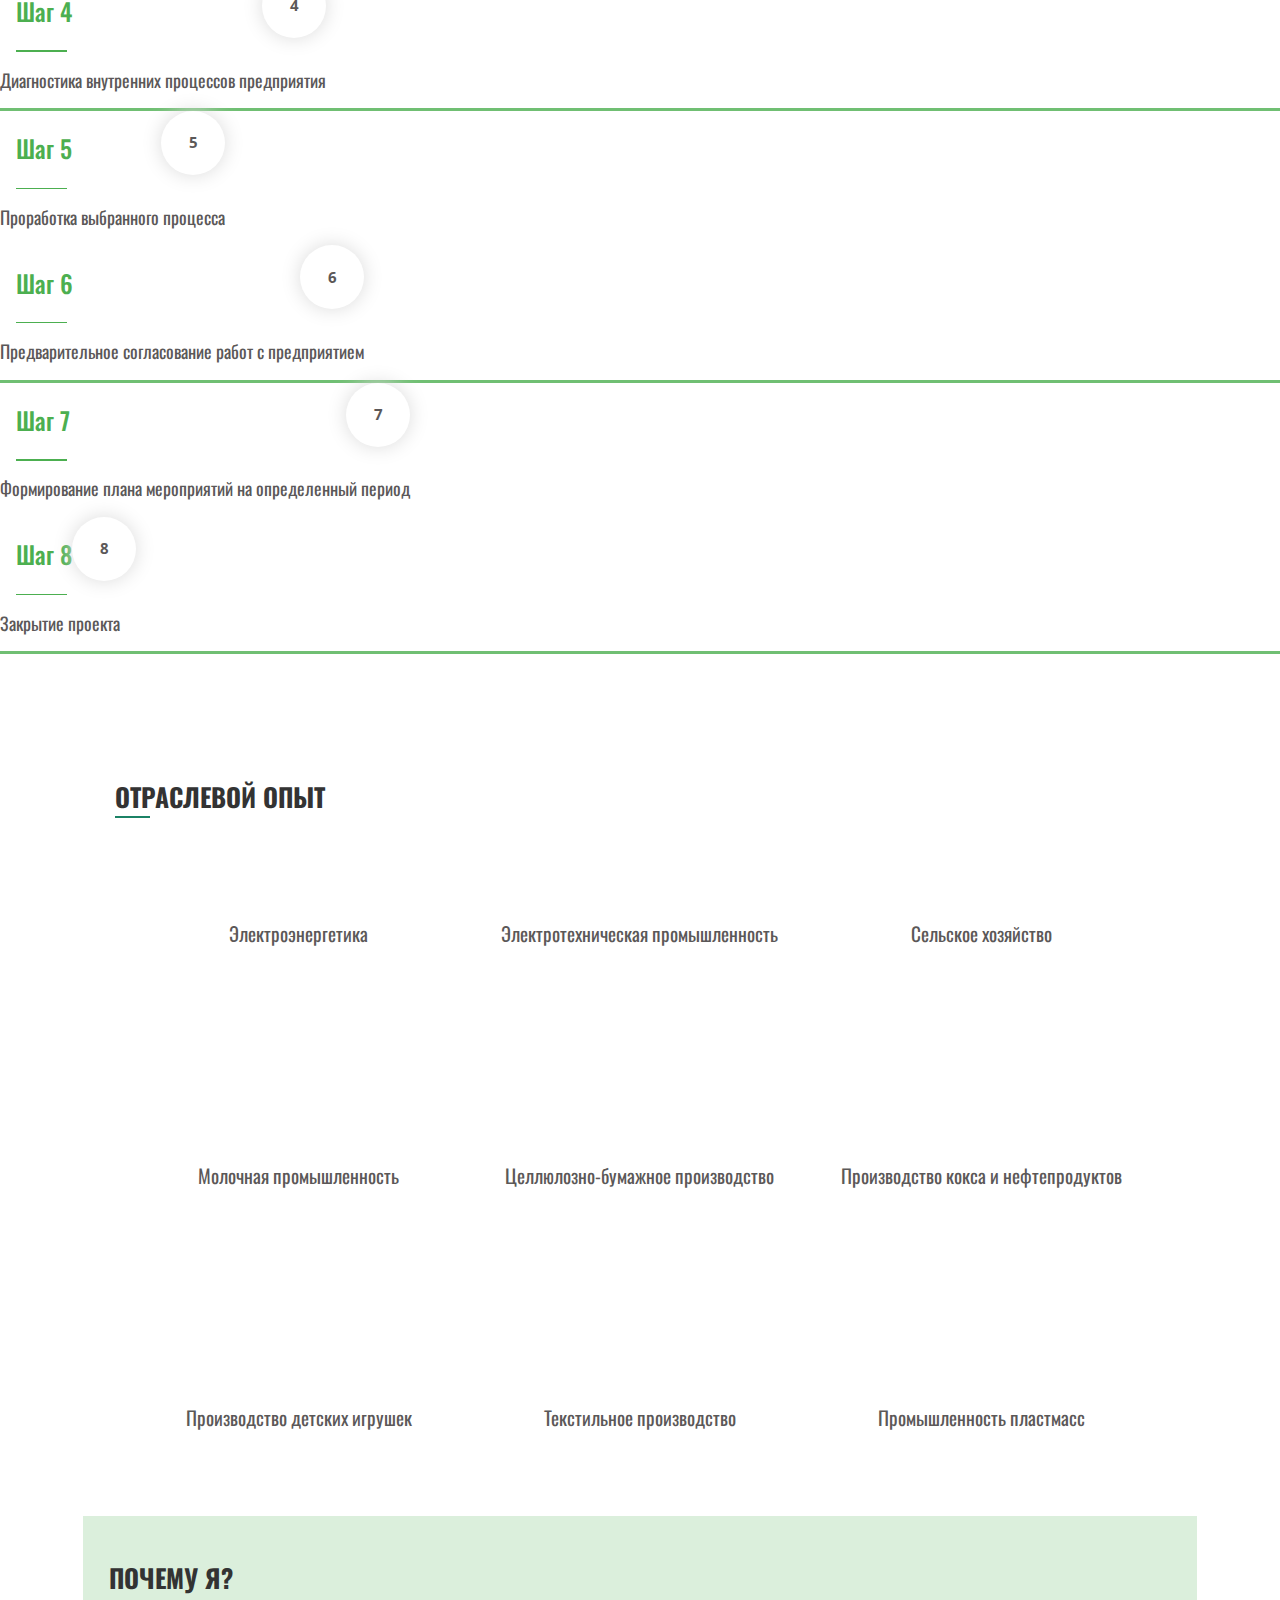
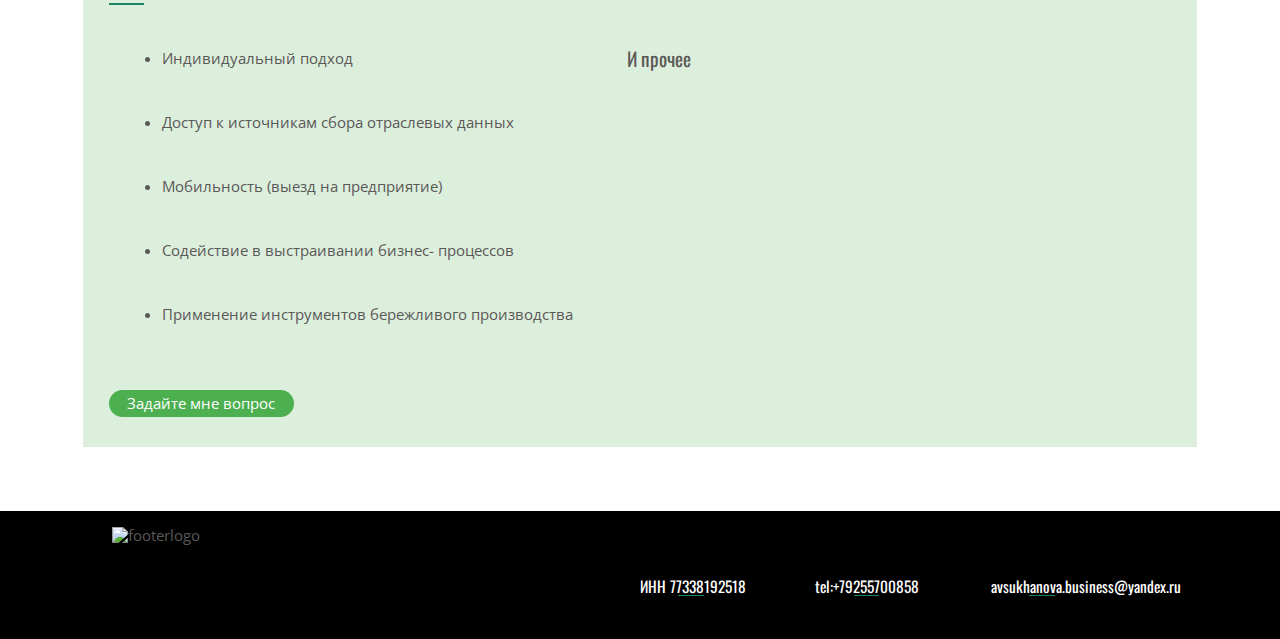
==== commit 29146a57: "correction final" ====
--- a/index.html
+++ b/index.html
@@ -19,26 +19,6 @@
       integrity="sha384-Zenh87qX5JnK2Jl0vWa8Ck2rdkQ2Bzep5IDxbcnCeuOxjzrPF/et3URy9Bv1WTRi"
       crossorigin="anonymous"
     />
-    <script
-      src="https://cdn.jsdelivr.net/npm/@popperjs/core@2.11.6/dist/umd/popper.min.js"
-      integrity="sha384-oBqDVmMz9ATKxIep9tiCxS/Z9fNfEXiDAYTujMAeBAsjFuCZSmKbSSUnQlmh/jp3"
-      crossorigin="anonymous"
-    ></script>
-    <script
-      src="https://cdn.jsdelivr.net/npm/bootstrap@5.2.2/dist/js/bootstrap.min.js"
-      integrity="sha384-IDwe1+LCz02ROU9k972gdyvl+AESN10+x7tBKgc9I5HFtuNz0wWnPclzo6p9vxnk"
-      crossorigin="anonymous"
-    ></script>
-    <script
-      src="https://cdn.jsdelivr.net/npm/@popperjs/core@2.11.6/dist/umd/popper.min.js"
-      integrity="sha384-oBqDVmMz9ATKxIep9tiCxS/Z9fNfEXiDAYTujMAeBAsjFuCZSmKbSSUnQlmh/jp3"
-      crossorigin="anonymous"
-    ></script>
-    <script
-      src="https://cdn.jsdelivr.net/npm/bootstrap@5.2.2/dist/js/bootstrap.min.js"
-      integrity="sha384-IDwe1+LCz02ROU9k972gdyvl+AESN10+x7tBKgc9I5HFtuNz0wWnPclzo6p9vxnk"
-      crossorigin="anonymous"
-    ></script>
     <link rel="stylesheet" href="assets/sass/app.css" />
     <title>Консалтинговые услуги</title>
     <link
@@ -90,13 +70,6 @@
               </p>
             </div>
             <div class="photo">
-              <div class="photo__rectangle">
-                <img
-                  class="green"
-                  src="assets/img/green_box.png"
-                  alt="green rectangle"
-                />
-              </div>
               <div class="photo__owner">
                 <img
                   class="img-coach"
@@ -134,13 +107,6 @@
             </div>
             <div class="photo-aboutme">
               <div class="photo-tablet">
-                <div class="photo-tablet__rectangle">
-                  <img
-                    class="green"
-                    src="assets/img/green_box.png"
-                    alt="green rectangle"
-                  />
-                </div>
                 <div class="photo-tablet__owner">
                   <img
                     class="img-coach"
@@ -179,13 +145,6 @@
               </p>
             </div>
             <div class="photo-mobile">
-              <div class="photo-mobile__rectangle">
-                <img
-                  class="green"
-                  src="assets/img/green_box.png"
-                  alt="green rectangle"
-                />
-              </div>
               <div class="photo-mobile__owner">
                 <img
                   class="img-coach"
@@ -225,7 +184,7 @@
                   </div>
                 </div>
                 <div class="mymission__icon">
-                  <img src="./assets/img/growth2.png" alt="icon-mission" />
+                  <img src="assets/img/height.png" alt="icon-mission" />
                 </div>
               </div>
               <p class="mymission__text">
@@ -245,7 +204,7 @@
                   </div>
                 </div>
                 <div class="unic__icon">
-                  <img src="./assets/img/solving2.png" alt="icon-unic" />
+                  <img src="assets/img/lamp.png" alt="icon-unic" />
                 </div>
               </div>
               <p class="unic__text">
@@ -266,10 +225,7 @@
                   </div>
                 </div>
                 <div class="instruments__icon">
-                  <img
-                    src="./assets/img/online_data2.png"
-                    alt="icon-instruments"
-                  />
+                  <img src="assets/img/computer.png" alt="icon-instruments" />
                 </div>
               </div>
               <p class="instruments__text">
@@ -283,12 +239,6 @@
         <!--MARINA FIX-->
         <section class="main-services">
           <h2 id="services" class="main-services__title">ОПИСАНИЕ УСЛУГ</h2>
-          <img
-            src="assets/img/underline-stages.png"
-            alt="underline"
-            class="main-services__title__decoration"
-          />
-
           <div class="main-services__container">
             <div class="row pt-3">
               <div class="col-11">
@@ -485,18 +435,13 @@
           <div class="container">
             <div class="row pt-5">
               <div class="col-12">
-                <h2 class="main-advantages__title">ЭТАПЫ СОТРУДНИЧЕСТВА</h2>
-                <img
-                  src="assets/img/underline-stages.png"
-                  alt="underline"
-                  class="main-industries__title__decoration"
-                />
+                <h2 class="main-stages-title">ЭТАПЫ СОТРУДНИЧЕСТВА</h2>
               </div>
             </div>
             <div class="row">
               <!--ADD CLASSES HERE d-flex align-items-stretch-->
               <div class="col-lg-3 mb-2 d-flex align-items-stretch">
-                <div class="card">
+                <div class="card animation">
                   <div class="card-body d-flex flex-column">
                     <div class="widget-title">
                       <div class="widget-info">
@@ -504,7 +449,7 @@
                         <img
                           src="assets/img/underline-stages.png"
                           alt="underline"
-                          class="main-stages__title-decoration"
+                          class="main-stages-title-decoration"
                         />
                       </div>
                       <div class="widget-date">
@@ -519,7 +464,7 @@
               </div>
               <!--ADD CLASSES HERE d-flex align-items-stretch-->
               <div class="col-lg-3 mb-2 d-flex align-items-stretch">
-                <div class="card" style="border-bottom: 3px solid #70bf73">
+                <div class="card animation bottom-green">
                   <div class="card-body d-flex flex-column">
                     <div class="widget-title">
                       <div class="widget-info">
@@ -527,7 +472,7 @@
                         <img
                           src="assets/img/underline-stages.png"
                           alt="underline"
-                          class="main-stages__title-decoration"
+                          class="main-stages-title-decoration"
                         />
                       </div>
                       <div class="widget-date">
@@ -543,7 +488,7 @@
               </div>
               <!--ADD CLASSES HERE d-flex align-items-stretch-->
               <div class="col-lg-3 mb-2 d-flex align-items-stretch">
-                <div class="card">
+                <div class="card animation">
                   <div class="card-body d-flex flex-column">
                     <div class="widget-title">
                       <div class="widget-info">
@@ -551,7 +496,7 @@
                         <img
                           src="assets/img/underline-stages.png"
                           alt="underline"
-                          class="main-stages__title-decoration"
+                          class="main-stages-title-decoration"
                         />
                       </div>
                       <div class="widget-date">
@@ -565,7 +510,7 @@
                 </div>
               </div>
               <div class="col-lg-3 mb-2 d-flex align-items-stretch">
-                <div class="card" style="border-bottom: 3px solid #70bf73">
+                <div class="card animation bottom-green">
                   <div class="card-body d-flex flex-column">
                     <div class="widget-title">
                       <div class="widget-info">
@@ -573,7 +518,7 @@
                         <img
                           src="assets/img/underline-stages.png"
                           alt="underline"
-                          class="main-stages__title-decoration"
+                          class="main-stages-title-decoration"
                         />
                       </div>
                       <div class="widget-date">
@@ -587,7 +532,7 @@
                 </div>
               </div>
               <div class="col-lg-3 mb-2 d-flex align-items-stretch">
-                <div class="card">
+                <div class="card animation">
                   <div class="card-body d-flex flex-column">
                     <div class="widget-title">
                       <div class="widget-info">
@@ -595,7 +540,7 @@
                         <img
                           src="assets/img/underline-stages.png"
                           alt="underline"
-                          class="main-stages__title-decoration"
+                          class="main-stages-title-decoration"
                         />
                       </div>
                       <div class="widget-date">
@@ -607,7 +552,7 @@
                 </div>
               </div>
               <div class="col-lg-3 mb-2 d-flex align-items-stretch">
-                <div class="card" style="border-bottom: 3px solid #70bf73">
+                <div class="card animation bottom-green">
                   <div class="card-body d-flex flex-column">
                     <div class="widget-title">
                       <div class="widget-info">
@@ -615,7 +560,7 @@
                         <img
                           src="assets/img/underline-stages.png"
                           alt="underline"
-                          class="main-stages__title-decoration"
+                          class="main-stages-title-decoration"
                         />
                       </div>
                       <div class="widget-date">
@@ -629,7 +574,7 @@
                 </div>
               </div>
               <div class="col-lg-3 mb-2 d-flex align-items-stretch">
-                <div class="card">
+                <div class="card animation">
                   <div class="card-body d-flex flex-column">
                     <div class="widget-title">
                       <div class="widget-info">
@@ -637,7 +582,7 @@
                         <img
                           src="assets/img/underline-stages.png"
                           alt="underline"
-                          class="main-stages__title-decoration"
+                          class="main-stages-title-decoration"
                         />
                       </div>
                       <div class="widget-date">
@@ -651,7 +596,7 @@
                 </div>
               </div>
               <div class="col-lg-3 mb-2 d-flex align-items-stretch">
-                <div class="card" style="border-bottom: 3px solid #70bf73">
+                <div class="card animation bottom-green">
                   <div class="card-body d-flex flex-column">
                     <div class="widget-title">
                       <div class="widget-info">
@@ -659,7 +604,7 @@
                         <img
                           src="assets/img/underline-stages.png"
                           alt="underline"
-                          class="main-stages__title-decoration"
+                          class="main-stages-title-decoration"
                         />
                       </div>
                       <div class="widget-date">
@@ -675,14 +620,8 @@
         </section>
         <!--Nastya Cliff and Aida/Main, Industries/START-->
         <section class="main-industries">
-          <div class="main-industries__title">
-            <h2 class="main-industries__title__text">ОТРАСЛЕВОЙ ОПЫТ</h2>
-            <img
-              src="assets/img/underline-stages.png"
-              alt="underline"
-              class="main-industries__title__decoration"
-            />
-          </div>
+          <h2 class="main-industries__title">ОТРАСЛЕВОЙ ОПЫТ</h2>
+
           <div class="main-industries__list">
             <h3 class="main-industries__item">Электроэнергетика</h3>
             <h3 class="main-industries__item">
@@ -702,15 +641,11 @@
             <h3 class="main-industries__item-middle">И прочее</h3>
           </div>
         </section>
+
         <!--Nastya Cliff and Aida/Main, Industries/END-->
         <!-- Начало Advantages Катя -->
         <section class="main-advantages">
           <h2 class="main-advantages__title">ПОЧЕМУ Я?</h2>
-          <img
-            class="main-advantages__title__decoration"
-            src="assets/img/underline-stages.png"
-            alt="underline"
-          />
           <ul class="main-advantages__list">
             <li>Индивидуальный подход</li>
             <li>Доступ к источникам сбора отраслевых данных</li>
@@ -758,5 +693,25 @@
       integrity="sha384-IDwe1+LCz02ROU9k972gdyvl+AESN10+x7tBKgc9I5HFtuNz0wWnPclzo6p9vxnk"
       crossorigin="anonymous"
     ></script>
+    <script
+      src="https://cdn.jsdelivr.net/npm/@popperjs/core@2.11.6/dist/umd/popper.min.js"
+      integrity="sha384-oBqDVmMz9ATKxIep9tiCxS/Z9fNfEXiDAYTujMAeBAsjFuCZSmKbSSUnQlmh/jp3"
+      crossorigin="anonymous"
+    ></script>
+    <script
+      src="https://cdn.jsdelivr.net/npm/bootstrap@5.2.2/dist/js/bootstrap.min.js"
+      integrity="sha384-IDwe1+LCz02ROU9k972gdyvl+AESN10+x7tBKgc9I5HFtuNz0wWnPclzo6p9vxnk"
+      crossorigin="anonymous"
+    ></script>
+    <script
+      src="https://cdn.jsdelivr.net/npm/@popperjs/core@2.11.6/dist/umd/popper.min.js"
+      integrity="sha384-oBqDVmMz9ATKxIep9tiCxS/Z9fNfEXiDAYTujMAeBAsjFuCZSmKbSSUnQlmh/jp3"
+      crossorigin="anonymous"
+    ></script>
+    <script
+      src="https://cdn.jsdelivr.net/npm/bootstrap@5.2.2/dist/js/bootstrap.min.js"
+      integrity="sha384-IDwe1+LCz02ROU9k972gdyvl+AESN10+x7tBKgc9I5HFtuNz0wWnPclzo6p9vxnk"
+      crossorigin="anonymous"
+    ></script>
   </body>
 </html>
--- a/assets/sass/app.css
+++ b/assets/sass/app.css
@@ -0,0 +1,1425 @@
+@charset "UTF-8";
+/*! normalize.css v8.0.1 | MIT License | github.com/necolas/normalize.css */
+/* Document
+   ========================================================================== */
+/**
+ * 1. Correct the line height in all browsers.
+ * 2. Prevent adjustments of font size after orientation changes in iOS.
+ */
+html {
+  line-height: 1.15; /* 1 */
+  -webkit-text-size-adjust: 100%; /* 2 */
+}
+
+/* Sections
+   ========================================================================== */
+/**
+ * Remove the margin in all browsers.
+ */
+body {
+  margin: 0;
+}
+
+/**
+ * Render the `main` element consistently in IE.
+ */
+main {
+  display: block;
+}
+
+/**
+ * Correct the font size and margin on `h1` elements within `section` and
+ * `article` contexts in Chrome, Firefox, and Safari.
+ */
+h1 {
+  font-size: 2em;
+  margin: 0.67em 0;
+}
+
+/* Grouping content
+   ========================================================================== */
+/**
+ * 1. Add the correct box sizing in Firefox.
+ * 2. Show the overflow in Edge and IE.
+ */
+hr {
+  box-sizing: content-box; /* 1 */
+  height: 0; /* 1 */
+  overflow: visible; /* 2 */
+}
+
+/**
+ * 1. Correct the inheritance and scaling of font size in all browsers.
+ * 2. Correct the odd `em` font sizing in all browsers.
+ */
+pre {
+  font-family: monospace, monospace; /* 1 */
+  font-size: 1em; /* 2 */
+}
+
+/* Text-level semantics
+   ========================================================================== */
+/**
+ * Remove the gray background on active links in IE 10.
+ */
+a {
+  background-color: transparent;
+}
+
+/**
+ * 1. Remove the bottom border in Chrome 57-
+ * 2. Add the correct text decoration in Chrome, Edge, IE, Opera, and Safari.
+ */
+abbr[title] {
+  border-bottom: none; /* 1 */
+  text-decoration: underline; /* 2 */
+  -webkit-text-decoration: underline dotted;
+          text-decoration: underline dotted; /* 2 */
+}
+
+/**
+ * Add the correct font weight in Chrome, Edge, and Safari.
+ */
+b,
+strong {
+  font-weight: bolder;
+}
+
+/**
+ * 1. Correct the inheritance and scaling of font size in all browsers.
+ * 2. Correct the odd `em` font sizing in all browsers.
+ */
+code,
+kbd,
+samp {
+  font-family: monospace, monospace; /* 1 */
+  font-size: 1em; /* 2 */
+}
+
+/**
+ * Add the correct font size in all browsers.
+ */
+small {
+  font-size: 80%;
+}
+
+/**
+ * Prevent `sub` and `sup` elements from affecting the line height in
+ * all browsers.
+ */
+sub,
+sup {
+  font-size: 75%;
+  line-height: 0;
+  position: relative;
+  vertical-align: baseline;
+}
+
+sub {
+  bottom: -0.25em;
+}
+
+sup {
+  top: -0.5em;
+}
+
+/* Embedded content
+   ========================================================================== */
+/**
+ * Remove the border on images inside links in IE 10.
+ */
+img {
+  border-style: none;
+}
+
+/* Forms
+   ========================================================================== */
+/**
+ * 1. Change the font styles in all browsers.
+ * 2. Remove the margin in Firefox and Safari.
+ */
+button,
+input,
+optgroup,
+select,
+textarea {
+  font-family: inherit; /* 1 */
+  font-size: 100%; /* 1 */
+  line-height: 1.15; /* 1 */
+  margin: 0; /* 2 */
+}
+
+/**
+ * Show the overflow in IE.
+ * 1. Show the overflow in Edge.
+ */
+button,
+input {
+  /* 1 */
+  overflow: visible;
+}
+
+/**
+ * Remove the inheritance of text transform in Edge, Firefox, and IE.
+ * 1. Remove the inheritance of text transform in Firefox.
+ */
+button,
+select {
+  /* 1 */
+  text-transform: none;
+}
+
+/**
+ * Correct the inability to style clickable types in iOS and Safari.
+ */
+button,
+[type=button],
+[type=reset],
+[type=submit] {
+  -webkit-appearance: button;
+}
+
+/**
+ * Remove the inner border and padding in Firefox.
+ */
+button::-moz-focus-inner,
+[type=button]::-moz-focus-inner,
+[type=reset]::-moz-focus-inner,
+[type=submit]::-moz-focus-inner {
+  border-style: none;
+  padding: 0;
+}
+
+/**
+ * Restore the focus styles unset by the previous rule.
+ */
+button:-moz-focusring,
+[type=button]:-moz-focusring,
+[type=reset]:-moz-focusring,
+[type=submit]:-moz-focusring {
+  outline: 1px dotted ButtonText;
+}
+
+/**
+ * Correct the padding in Firefox.
+ */
+fieldset {
+  padding: 0.35em 0.75em 0.625em;
+}
+
+/**
+ * 1. Correct the text wrapping in Edge and IE.
+ * 2. Correct the color inheritance from `fieldset` elements in IE.
+ * 3. Remove the padding so developers are not caught out when they zero out
+ *    `fieldset` elements in all browsers.
+ */
+legend {
+  box-sizing: border-box; /* 1 */
+  color: inherit; /* 2 */
+  display: table; /* 1 */
+  max-width: 100%; /* 1 */
+  padding: 0; /* 3 */
+  white-space: normal; /* 1 */
+}
+
+/**
+ * Add the correct vertical alignment in Chrome, Firefox, and Opera.
+ */
+progress {
+  vertical-align: baseline;
+}
+
+/**
+ * Remove the default vertical scrollbar in IE 10+.
+ */
+textarea {
+  overflow: auto;
+}
+
+/**
+ * 1. Add the correct box sizing in IE 10.
+ * 2. Remove the padding in IE 10.
+ */
+[type=checkbox],
+[type=radio] {
+  box-sizing: border-box; /* 1 */
+  padding: 0; /* 2 */
+}
+
+/**
+ * Correct the cursor style of increment and decrement buttons in Chrome.
+ */
+[type=number]::-webkit-inner-spin-button,
+[type=number]::-webkit-outer-spin-button {
+  height: auto;
+}
+
+/**
+ * 1. Correct the odd appearance in Chrome and Safari.
+ * 2. Correct the outline style in Safari.
+ */
+[type=search] {
+  -webkit-appearance: textfield; /* 1 */
+  outline-offset: -2px; /* 2 */
+}
+
+/**
+ * Remove the inner padding in Chrome and Safari on macOS.
+ */
+[type=search]::-webkit-search-decoration {
+  -webkit-appearance: none;
+}
+
+/**
+ * 1. Correct the inability to style clickable types in iOS and Safari.
+ * 2. Change font properties to `inherit` in Safari.
+ */
+::-webkit-file-upload-button {
+  -webkit-appearance: button; /* 1 */
+  font: inherit; /* 2 */
+}
+
+/* Interactive
+   ========================================================================== */
+/*
+ * Add the correct display in Edge, IE 10+, and Firefox.
+ */
+details {
+  display: block;
+}
+
+/*
+ * Add the correct display in all browsers.
+ */
+summary {
+  display: list-item;
+}
+
+/* Misc
+   ========================================================================== */
+/**
+ * Add the correct display in IE 10+.
+ */
+template {
+  display: none;
+}
+
+/**
+ * Add the correct display in IE 10.
+ */
+[hidden] {
+  display: none;
+}
+
+/* Тут будут шрифты и общие цвета в макете*/
+/* стили для Deckstop*/
+/*стили для advantages*/
+/*размеры текста стандартные*/
+/*размеры текста для планшета*/
+/*размеры текста для телефона*/
+/*font-family: 'Open Sans', sans-serif; 
+font-family: 'Oswald', sans-serif;*/
+/*@media (min-width: 600px) and (max-width: 1023px) {
+  @mixin heading-h1 {
+    font-size: 10vw;
+  }
+
+  @mixin heading-h2 {
+    font-size: 3.5vw;
+  }
+
+  @mixin heading-h3 {
+    font-size: 2vw;
+  }
+
+  @mixin text-step {
+    font-size: 5vw;
+  }
+} */
+@media screen and (max-width: 599px) {
+  /*@mixin heading-h1 {
+    font-size: 8vw;
+  }
+
+  @mixin heading-h2 {
+    font-size: 4vw;
+  }
+
+  @mixin heading-h3 {
+    font-size: 3vw;
+  }
+
+  @mixin text-step {
+    font-size: 6vw;
+  } */
+}
+/* Марина main начало*/
+/* Марина main конец*/
+/* CSS-стили Desktop */
+.root {
+  font-family: "Open Sans", sans-serif;
+  font-weight: 400;
+  font-size: 1.2vw;
+  color: #5b5858;
+}
+
+.root {
+  width: 100%;
+  max-width: 100%;
+  overflow-x: hidden;
+}
+
+@media (min-width: 600px) and (max-width: 1023px) {
+  .root {
+    font-size: 2vw;
+  }
+}
+@media screen and (max-width: 599px) {
+  .root {
+    font-size: 2.5vw;
+  }
+}
+/* CSS-стили Desktop */
+/*Оболочка хэдера*/
+.header {
+  background: #dbefdc url("../img/back_picture.png");
+  max-width: 100%;
+  min-height: 35%;
+  background-repeat: no-repeat;
+  background-size: cover;
+  background-position: center center;
+  background-attachment: fixed;
+  font-style: normal;
+}
+
+/*Оболочка меню хедера*/
+.header__inner {
+  display: grid;
+  grid-template-columns: 1fr 2fr;
+  justify-items: center;
+  justify-content: space-between;
+}
+
+/*Логотип хэдера*/
+.header__logo {
+  margin-top: 2%;
+  width: 45%;
+}
+
+/*Меню хэдера*/
+.header__menu {
+  margin-top: 1em;
+  width: 35%;
+  min-height: 100%;
+  display: flex;
+  justify-content: space-between;
+  align-items: center;
+}
+
+/*Пункты меню хедера*/
+.header__menu-link {
+  margin-right: 2vw;
+  color: #ffffff;
+  text-decoration: none;
+  position: relative;
+  font-family: "Oswald", sans-serif;
+  font-style: normal;
+  font-weight: 400;
+}
+
+/*Подчеркивание пунктов меню хедера смещенное*/
+.header__menu-link::after {
+  content: "";
+  background-color: #1b8265;
+  height: 2px;
+  width: 25px;
+  bottom: -4px;
+  right: -6px;
+  position: absolute;
+}
+
+/*Изменение цвета ссылок при наведении курсора*/
+.header__menu a:hover {
+  color: rgb(7, 170, 121);
+}
+
+/*Оболочка секции со слоганом*/
+.header__section {
+  text-align: center;
+  display: flex;
+  flex-direction: column;
+  min-height: 20rem;
+  justify-content: center;
+}
+
+/*Центральная надпись секции со слоганом*/
+.header__section-title {
+  color: #ffffff;
+  margin: 0;
+  font-size: 4vw;
+  font-family: "Oswald", sans-serif;
+  font-style: normal;
+  font-weight: 500;
+}
+
+/*Текст секции со слоганом*/
+.header__section-text {
+  color: #ffffff;
+  margin-bottom: 0;
+}
+
+@media (min-width: 600px) and (max-width: 1023px) {
+  /* CSS-стили Tablet*/
+  /*Логотип хэдера*/
+  .header__logo {
+    width: 40%;
+  }
+  .header__section-title {
+    font-size: 6.5vw;
+  }
+  .header__menu {
+    width: 45%;
+  }
+}
+@media screen and (max-width: 599px) {
+  /* CSS-стили Smartphone*/
+  .header {
+    max-height: 30%;
+  }
+  /*Оболочка меню хедера*/
+  .header__inner {
+    grid-template-columns: 1fr;
+    grid-template-rows: 2fr 1fr;
+    justify-content: start;
+    justify-items: start;
+  }
+  /*Логотип хэдера*/
+  .header__logo {
+    width: 28%;
+  }
+  /*Меню хэдера*/
+  .header__menu {
+    width: 45%;
+    margin-top: 0;
+    margin-left: 2em;
+  }
+  .header__menu-link {
+    font-size: 3vw;
+  }
+  .header__section-title {
+    font-size: 9vw;
+  }
+}
+/* CSS-стили Desktop */
+.footer {
+  background-color: #000000;
+  min-height: 8rem;
+  display: grid;
+  grid-template-columns: 50% 50%;
+  max-width: 100%;
+}
+
+.footer__logo {
+  width: 18%;
+  padding-top: 1rem;
+  margin-left: 7rem;
+}
+
+.footer__menu {
+  display: flex;
+  flex-direction: row;
+  justify-content: space-around;
+  align-items: center;
+  padding-right: 5rem;
+  padding-top: 1.5rem;
+}
+
+.footer__section {
+  width: 80%;
+  word-wrap: break-word;
+  margin-right: 1.2rem;
+  font-size: 1.2vw;
+  color: #ffffff;
+  font-family: "Oswald", sans-serif;
+  font-style: normal;
+  font-weight: 400;
+}
+
+.footer__section::after {
+  content: "";
+  display: block;
+  width: 2vw;
+  margin-left: 3vw;
+  border-bottom: 1px solid #1b8265;
+}
+
+.footer-link {
+  color: #ffffff;
+  text-decoration: none;
+}
+
+.footer__section a:hover {
+  color: rgb(7, 170, 121);
+}
+
+@media (min-width: 600px) and (max-width: 1023px) {
+  /* CSS-стили Tablet */
+  .footer {
+    grid-template-columns: 30% 70%;
+  }
+  .footer__logo {
+    padding-top: 1.5rem;
+    width: 45%;
+    margin-left: 0;
+  }
+  .footer__section {
+    width: 50vw;
+  }
+  .footer__section::after {
+    width: 3.5vw;
+    margin-left: 3vw;
+  }
+  .footer__section {
+    font-size: 1.9vw;
+  }
+}
+@media screen and (max-width: 599px) {
+  /* CSS-стили Smartphone*/
+  .footer {
+    min-height: 6rem;
+    gap: 8vw;
+  }
+  .footer__logo {
+    max-width: 100%;
+    padding-top: 1.5rem;
+    padding-bottom: 1rem;
+    margin-left: 1rem;
+    align-self: center;
+    width: 38%;
+  }
+  .footer__menu {
+    flex-direction: column;
+    flex-wrap: wrap;
+  }
+  .footer__section {
+    width: 40vw;
+    padding-top: 0.5rem;
+    padding-bottom: 1rem;
+    padding-left: 0.5rem;
+    font-size: 3vw;
+  }
+  .footer__section::after {
+    width: 4vw;
+    margin-left: 6vw;
+  }
+}
+.main-industries {
+  margin-bottom: 370px;
+}
+
+.main-industries__title {
+  margin-left: 9vw;
+  margin-top: 10vw;
+  display: grid;
+  margin-bottom: 6vw;
+  max-width: 20vw;
+  min-width: 35vw;
+  color: #333333;
+  font-size: 2vw;
+  font-family: "Oswald", sans-serif;
+  font-style: normal;
+  font-weight: 700;
+}
+
+.main-industries__title::after {
+  content: " ";
+  display: block;
+  width: 35px;
+  height: 2px;
+  margin-top: 1%;
+  margin-bottom: 2%;
+  background-color: #1b8265;
+}
+
+.main-industries__list {
+  display: grid;
+  margin-left: auto;
+  margin-right: auto;
+  grid-template-columns: repeat(3, 1fr);
+  grid-auto-rows: 100%;
+  width: 80%;
+  justify-items: center;
+}
+
+.main-industries__list h3 {
+  overflow-wrap: break-word;
+}
+
+.main-industries__item {
+  text-align: center;
+  font-size: 1.5vw;
+  max-height: 100%;
+  font-family: "Oswald", sans-serif;
+  font-style: normal;
+  font-weight: 400;
+}
+
+.main-industries__item-middle {
+  margin-left: 3vw;
+  text-align: center;
+  grid-column: 2/3;
+  font-size: 1.5vw;
+  font-family: "Oswald", sans-serif;
+  font-style: normal;
+  font-weight: 400;
+}
+
+/*Media Quary*/
+@media (min-width: 600px) and (max-width: 1023px) {
+  .main-industries {
+    margin-bottom: 500px;
+  }
+  .main-industries__title {
+    font-size: 3.5vw;
+  }
+  .main-industries__item {
+    font-size: 2.5vw;
+  }
+  .main-industries__item-middle {
+    font-size: 2.5vw;
+  }
+}
+@media only screen and (max-width: 599px) {
+  .main-industries {
+    margin-bottom: 280px;
+  }
+  .main-industries__list {
+    grid-template-columns: 1fr 1fr;
+  }
+  .main-industries__title {
+    font-size: 4vw;
+  }
+  .main-industries__item {
+    font-size: 3vw;
+    margin-bottom: -10px;
+  }
+  .main-industries__item-middle {
+    font-size: 3vw;
+  }
+}
+@media (min-width: 460px) and (max-width: 599px) {
+  .main-industries {
+    margin-bottom: 400px;
+  }
+  .main-industries__list {
+    grid-template-columns: 1fr 1fr;
+  }
+  .main-industries__title {
+    font-size: 4vw;
+  }
+  .main-industries__item {
+    font-size: 3vw;
+    margin-bottom: -10px;
+  }
+  .main-industries__item-middle {
+    font-size: 3vw;
+  }
+}
+@media (min-width: 540px) and (max-width: 541px) {
+  .main-industries {
+    margin-bottom: 380px;
+  }
+  .main-industries__list {
+    grid-template-columns: 1fr 1fr;
+  }
+  .main-industries__title {
+    font-size: 4vw;
+  }
+  .main-industries__item {
+    font-size: 3vw;
+    margin-bottom: -10px;
+  }
+  .main-industries__item-middle {
+    font-size: 3vw;
+  }
+}
+@media (min-width: 240px) and (max-width: 330px) {
+  .main-industries {
+    margin-bottom: 56%;
+  }
+  .main-industries__list {
+    grid-template-columns: 1fr 1fr;
+  }
+  .main-industries__title {
+    font-size: 4vw;
+  }
+  .main-industries__item {
+    font-size: 3vw;
+  }
+  .main-industries__item-middle {
+    font-size: 3vw;
+  }
+}
+.main-advantages {
+  background-color: rgba(76, 175, 80, 0.2);
+  width: 85%;
+  margin-left: auto;
+  margin-right: auto;
+  /*margin-top: 40%;*/
+  margin-bottom: 5%;
+  padding-top: 2%;
+  padding-bottom: 2%;
+  padding-left: 2vw;
+}
+
+.main-advantages__title {
+  color: #333333;
+  margin-bottom: 0;
+  font-size: 2vw;
+  font-family: "Oswald", sans-serif;
+  font-style: normal;
+  font-weight: 700;
+}
+
+.main-advantages__title::after {
+  content: " ";
+  display: block;
+  width: 35px;
+  height: 2px;
+  margin-top: 1%;
+  margin-bottom: 2%;
+  background-color: #1b8265;
+}
+
+.main-advantages__list {
+  /*letter-spacing: 1.26px;*/
+  line-height: 3vw;
+  margin: 1vw;
+}
+
+a.button3 {
+  display: inline-block;
+  padding: 0.3em 1.2em;
+  margin: 2em 0.3em 0.3em 0;
+  border-radius: 2em;
+  box-sizing: border-box;
+  text-decoration: none;
+  color: #ffffff;
+  background-color: #4caf50;
+  text-align: center;
+  transition: all 0.2s;
+}
+
+@media (min-width: 600px) and (max-width: 1023px) {
+  .main-advantages__title {
+    font-size: 3.5vw;
+  }
+}
+@media only screen and (max-width: 599px) {
+  .main-advantages__title {
+    font-size: 4vw;
+  }
+}
+@media (min-width: 1240px) and (max-width: 1500px) {
+  .main-advantages__title {
+    color: #333333;
+    margin-bottom: 0;
+    font-family: "Oswald", sans-serif;
+    font-style: normal;
+    font-weight: 700;
+  }
+  /*.main-advantages {
+    margin-top: 50%;
+  }*/
+  .main-advantages__list {
+    line-height: 5vw;
+  }
+}
+@media (min-width: 1022px) and (max-width: 1239px) {
+  .main-advantages__title {
+    color: #333333;
+    margin-bottom: 0;
+    font-family: "Oswald", sans-serif;
+    font-style: normal;
+    font-weight: 700;
+  }
+  /*.main-advantages {
+    margin-top: 55%;
+  }*/
+  .main-advantages__list {
+    line-height: 5vw;
+  }
+}
+@media (min-width: 875px) and (max-width: 1021px) {
+  .main-advantages__list {
+    line-height: 5vw;
+  }
+  .main-advantages__title {
+    font-size: 3.5vw;
+  }
+  .main-advantages {
+    margin-top: 65%;
+  }
+}
+@media screen and (min-width: 600px) and (max-width: 874px) {
+  /*.main-advantages {
+    margin-top: 60%;
+  }*/
+  .main-advantages__list {
+    line-height: 5vw;
+  }
+  .main-advantages__title {
+    font-size: 3.5vw;
+  }
+}
+@media screen and (max-width: 599px) {
+  .main-advantages__list {
+    line-height: 5vw;
+    font-size: 3vw;
+  }
+  .main-advantages__title {
+    font-size: 4vw;
+  }
+  a.button3 {
+    max-width: 40vw;
+  }
+}
+.main-stages-title-decoration {
+  width: 4vw;
+  height: 0.1vw;
+}
+
+.main-stages-title {
+  font-size: 2vw;
+  font-family: "Oswald", sans-serif;
+  font-style: normal;
+  font-weight: 700;
+}
+
+.main-stages-title::after {
+  content: " ";
+  display: block;
+  width: 35px;
+  height: 2px;
+  margin-top: 1%;
+  margin-bottom: 4%;
+  background-color: #1b8265;
+}
+
+.card {
+  border-radius: 8px;
+  display: flex;
+  width: 100%;
+  height: 100%;
+  margin-top: 30px;
+}
+
+.card-title {
+  font-size: 1.9vw;
+  font-family: "Oswald", sans-serif;
+  font-style: normal;
+  font-weight: 500;
+  color: #4caf50;
+}
+
+.card-text {
+  font-size: 1.4vw;
+  font-family: "Oswald", sans-serif;
+  font-style: normal;
+  font-weight: 400;
+}
+
+.widget-title {
+  display: flex;
+  justify-content: space-between;
+}
+
+.widget-title .widget-info {
+  display: flex;
+  flex-direction: column;
+  margin-left: 1rem;
+}
+
+.widget-title .widget-date {
+  display: flex;
+  align-items: center;
+  justify-content: center;
+  flex-direction: column;
+  width: 4rem;
+  height: 4rem;
+  border-radius: 50%;
+  background: #ffffff;
+  box-shadow: 0px 0px 20px #dbdbdb;
+  font-weight: 700;
+}
+
+.bottom-green {
+  border-bottom: 3px solid #70bf73;
+}
+
+.animation:hover {
+  transform: scale(1.1);
+  transition: all linear 200ms;
+  z-index: 1;
+  box-shadow: 1px 1px 10px rgba(0, 0, 0, 0.3);
+  cursor: pointer;
+}
+
+@media (min-width: 1024px) {
+  .main-stages-title {
+    font-size: 2vw;
+    font-family: "Oswald", sans-serif;
+    font-style: normal;
+    font-weight: 700;
+  }
+}
+@media (min-width: 600px) and (max-width: 1023px) {
+  .card-title {
+    font-size: 3.5vw;
+  }
+  .card-text {
+    font-size: 2.2vw;
+  }
+  .main-stages-title {
+    font-size: 3.5vw;
+  }
+}
+@media screen and (max-width: 599px) {
+  .card-text {
+    font-size: 3.5vw;
+  }
+  .card-title {
+    font-size: 3.5vw;
+  }
+  .main-stages-title {
+    font-size: 4vw;
+  }
+}
+.rectangle-introduction {
+  display: grid;
+  grid-template-columns: 30% 40% 30%;
+  margin-left: 5%;
+  margin-right: 6%;
+  min-height: auto;
+}
+
+.rectangle-introduction,
+.aboutme-text,
+.opening-text {
+  position: relative;
+  padding-top: 28px;
+  margin-top: 10px;
+}
+
+.rectangle-introduction .aboutme-text::after,
+.opening-text::after {
+  content: " ";
+  position: absolute;
+  top: 0;
+  left: 0;
+  width: 35px;
+  height: 2px;
+  background-color: #1b8265;
+}
+
+h2 {
+  color: #333333;
+  font-size: 2vw;
+  font-family: "Oswald", sans-serif;
+  font-style: normal;
+  font-weight: 700;
+}
+
+.opening-text,
+.opening-text-more,
+.aboutme-text,
+.aboutme-text-more {
+  text-align: left;
+}
+
+.opening-text-more,
+.aboutme-text-more {
+  padding-top: 0;
+}
+
+.photo {
+  position: relative;
+  max-width: 80%;
+}
+
+.photo__rectangle {
+  background-color: #0b3529;
+  width: 80%;
+  min-height: auto;
+  position: absolute;
+  margin-top: 12%;
+  margin-left: 23%;
+}
+
+.photo__owner {
+  width: 80%;
+  min-height: auto;
+  position: absolute;
+  margin-top: 5%;
+  margin-left: 10%;
+}
+
+.img-coach,
+.green {
+  width: 100%;
+  -o-object-fit: cover;
+     object-fit: cover;
+}
+
+@media (min-width: 1200px) {
+  .rectangle-introduction-tablet,
+  .rectangle-introduction-mobile {
+    display: none;
+  }
+}
+@media screen and (min-width: 768px) and (max-width: 1199px) {
+  .rectangle-introduction,
+  .rectangle-introduction-mobile {
+    display: none;
+  }
+  .rectangle-introduction-tablet {
+    margin-left: 5%;
+    margin-right: 5%;
+  }
+  .photo-aboutme {
+    display: grid;
+    grid-template-columns: repeat(2, 1fr);
+    margin-bottom: 65px;
+    gap: 5px;
+  }
+  .rectangle-introduction-tablet .aboutme-text,
+  .opening-text {
+    position: relative;
+    padding-top: 28px;
+    margin-top: 10px;
+  }
+  .rectangle-introduction-tablet .aboutme-text::after,
+  .opening-text::after {
+    content: " ";
+    position: absolute;
+    top: 0;
+    left: 0;
+    width: 35px;
+    height: 2px;
+    background-color: #1b8265;
+  }
+  h2 {
+    padding-top: 30px;
+    font-family: "Oswald", sans-serif;
+    font-style: normal;
+    font-weight: 700;
+  }
+  h2,
+  .photo-tablet {
+    margin: auto;
+  }
+  .photo-tablet {
+    width: 90%;
+    position: relative;
+  }
+  .photo-tablet__rectangle {
+    display: none;
+  }
+  .photo-tablet__owner {
+    width: 100%;
+    min-height: auto;
+  }
+  .aboutme-tablet {
+    margin-top: 5%;
+  }
+}
+@media (max-width: 767px) {
+  .rectangle-introduction,
+  .rectangle-introduction-tablet {
+    display: none;
+  }
+  .rectangle-introduction-mobile {
+    display: grid;
+    grid-template-rows: repeat(3, 1fr);
+    margin-left: 5%;
+    margin-right: 5%;
+    gap: 10px;
+  }
+  .rectangle-introduction-mobile .aboutme-text,
+  .opening-text {
+    position: relative;
+    padding-top: 28px;
+    margin-top: 10px;
+  }
+  .rectangle-introduction-mobile .aboutme-text::after,
+  .opening-text::after {
+    content: " ";
+    position: absolute;
+    top: 0;
+    left: 0;
+    width: 25px;
+    height: 2px;
+    background-color: #1b8265;
+  }
+  .introduction-mobile {
+    margin-top: 5%;
+  }
+  h2 {
+    margin: auto;
+    font-size: 4vw;
+  }
+  .photo-mobile {
+    display: flex;
+    flex-direction: row;
+    min-height: auto;
+    margin-top: -17%;
+  }
+  .photo-mobile__owner {
+    min-width: 60%;
+    min-height: auto;
+    position: relative;
+    left: -50%;
+    top: -3%;
+  }
+  .photo-mobile__rectangle {
+    min-width: 60%;
+    min-height: auto;
+    position: relative;
+    left: 5%;
+  }
+  .aboutme-mobile {
+    margin-top: 5%;
+  }
+}
+@media screen and (max-width: 599px) {
+  .photo-mobile {
+    margin-top: -10%;
+  }
+}
+/* CSS-стили Desktop */
+.main-services {
+  width: 85%;
+  margin-left: 10%;
+  margin-right: 15%;
+  padding-bottom: 2%;
+  margin-top: 5%;
+}
+
+​ .row {
+  margin-left: 5%;
+  margin-right: 5%;
+}
+
+​ .main-services__title {
+  color: #333333;
+  margin: 0;
+  padding: 0;
+  font-size: 2vw;
+  font-family: "Oswald", sans-serif;
+  font-style: normal;
+  font-weight: 700;
+}
+
+.main-services__title::after {
+  content: " ";
+  display: block;
+  width: 35px;
+  height: 2px;
+  margin-top: 1%;
+  margin-bottom: 2%;
+  background-color: #1b8265;
+}
+
+@media (min-width: 1024px) {
+  .main-services__title {
+    font-size: 2vw;
+    font-family: "Oswald", sans-serif;
+    font-style: normal;
+    font-weight: 700;
+  }
+}
+@media (min-width: 600px) and (max-width: 1023px) {
+  .main-services {
+    width: 95%;
+    margin-left: 7%;
+  }
+  .main-services__title {
+    font-size: 3.5vw;
+  }
+}
+@media screen and (max-width: 599px) {
+  .main-services {
+    margin-left: 3%;
+    width: 100%;
+  }
+  .main-services__title {
+    margin-top: 2%;
+    font-size: 4vw;
+  }
+}
+.card {
+  margin-top: auto;
+  border-radius: 0;
+}
+
+.text-left {
+  text-align: center;
+}
+
+.card-cilir1 {
+  background-color: #0b3529;
+}
+
+.car-cilir2 {
+  background-color: #dbefdc;
+}
+
+.text-center {
+  justify-content: center;
+}
+
+@media (min-width: 600px) and (max-width: 1023px) {
+  .card-title {
+    font-size: 2.8vw;
+  }
+}
+@media screen and (max-width: 599px) {
+  .main-services {
+    padding-top: 3%;
+  }
+  .text-right {
+    font-size: 2.5vw;
+  }
+  .services-phone {
+    display: flex;
+  }
+  .text-left {
+    text-align: center;
+  }
+}
+.mission-wrapper {
+  background-color: #fbfbfb;
+  display: grid;
+  justify-items: center;
+  width: 100%;
+}
+
+.mission-block {
+  align-items: center;
+  display: grid;
+  grid-template-columns: 1fr 1fr 1fr;
+  max-width: 1800px;
+  padding-left: 5%;
+  padding-right: 5%;
+  margin-top: 12%;
+}
+
+.mymission__text,
+.unic__text,
+.instruments__text {
+  line-height: 1.3em;
+}
+
+.mymission,
+.unic,
+.instruments {
+  background-color: #ffffff;
+  min-width: 22vw;
+  min-height: 20vw;
+  margin: 10%;
+  padding: 5%;
+}
+
+.mymission__headline-block,
+.unic__headline-block,
+.instruments__headline-block {
+  align-items: end;
+  display: grid;
+  grid-template-columns: 3fr 1fr;
+}
+
+.mission-title {
+  color: #333333;
+  text-transform: uppercase;
+  font-size: 1.9vw;
+  width: 10vw;
+  font-family: "Oswald", sans-serif;
+  font-style: normal;
+  font-weight: 300;
+}
+
+.icon-mission {
+  width: 100%;
+}
+
+.icon-mission img {
+  width: 100%;
+  height: 100%;
+  -o-object-fit: cover;
+     object-fit: cover;
+}
+
+@media (min-width: 760px) and (max-width: 1023px) {
+  .mymission,
+  .unic,
+  .instruments {
+    margin: 5%;
+    padding: 2%;
+    min-width: 28vw;
+    min-height: 28vw;
+  }
+  .mission-title {
+    width: 18vw;
+    font-size: 2.8vw;
+  }
+  .mymission__text,
+  .unic__text,
+  .instruments__text {
+    line-height: 1.1em;
+  }
+}
+@media screen and (max-width: 759px) {
+  .mission-block {
+    display: grid;
+    grid-template-columns: 1fr;
+    min-height: 40vw;
+    width: 100%;
+    margin-top: 10%;
+    margin-bottom: 10%;
+  }
+  .mymission,
+  .unic,
+  .instruments {
+    margin: 2%;
+    min-width: 30vw;
+    min-height: 30vw;
+  }
+  .mymission__headline-block,
+  .unic__headline-block,
+  .instruments__headline-block {
+    align-items: center;
+    grid-template-columns: 2fr 0.5fr;
+  }
+  .mission-title {
+    font-weight: 100;
+    font-size: 3.5vw;
+    width: 35vw;
+  }
+}
+@media screen and (max-width: 600px) {
+  .mission-block {
+    display: grid;
+    grid-template-columns: 1fr;
+    min-height: 40vw;
+    width: 100%;
+    margin-top: 2%;
+    margin-bottom: 2%;
+  }
+  .mymission,
+  .unic,
+  .instruments {
+    margin: 5%;
+    min-width: 30vw;
+    min-height: 25vw;
+  }
+}/*# sourceMappingURL=app.css.map */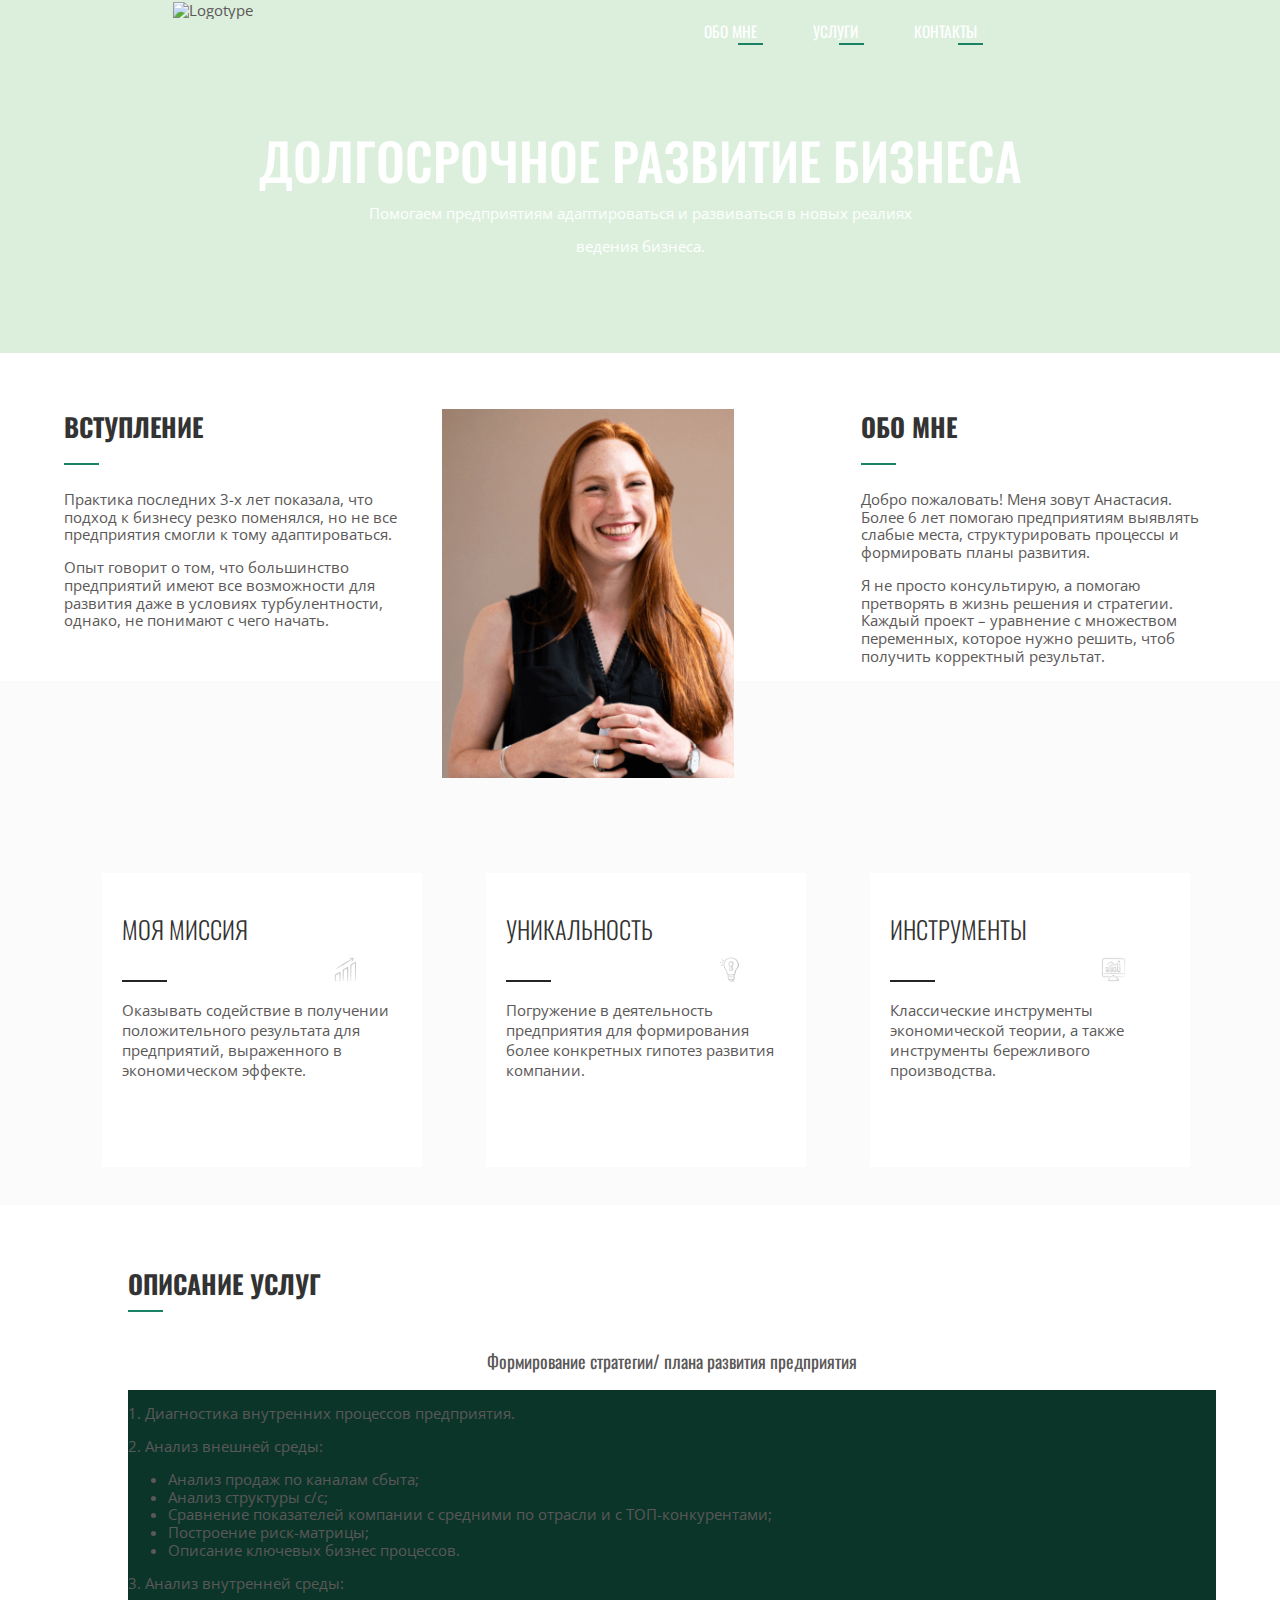
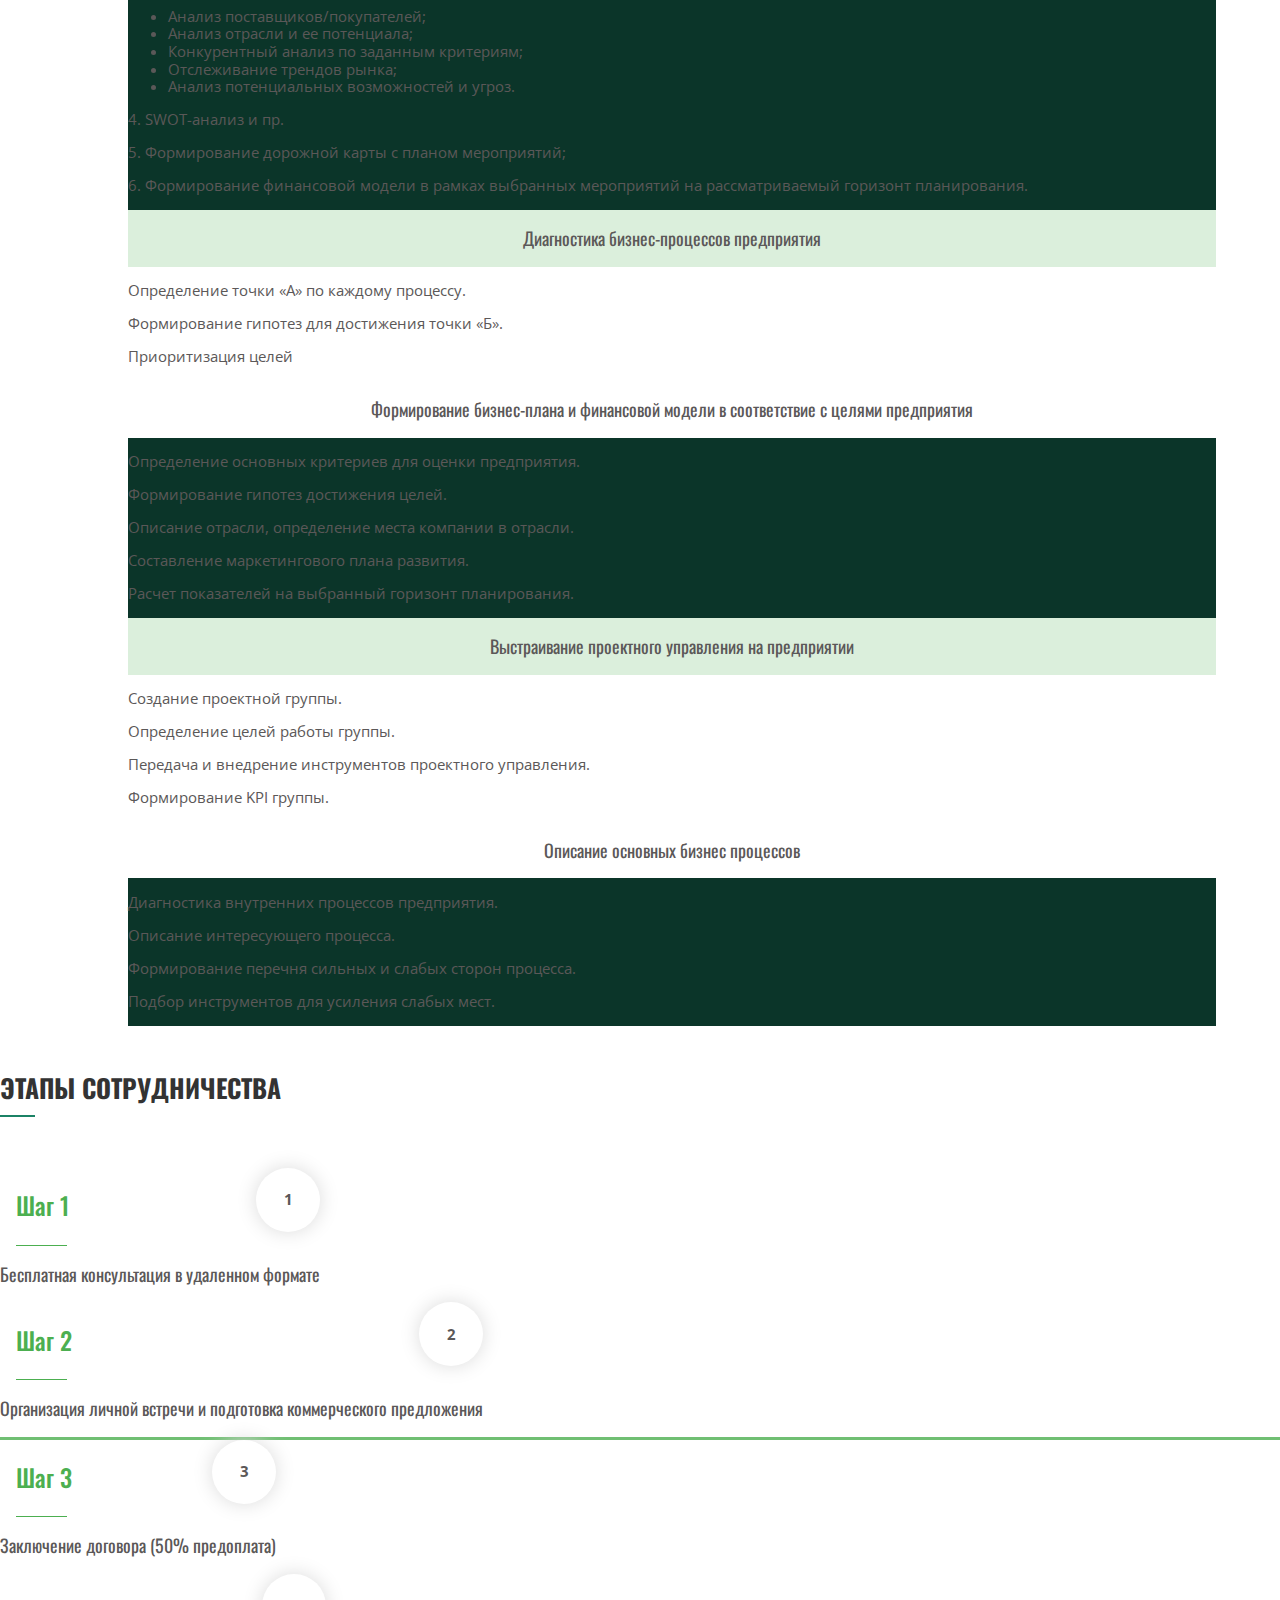
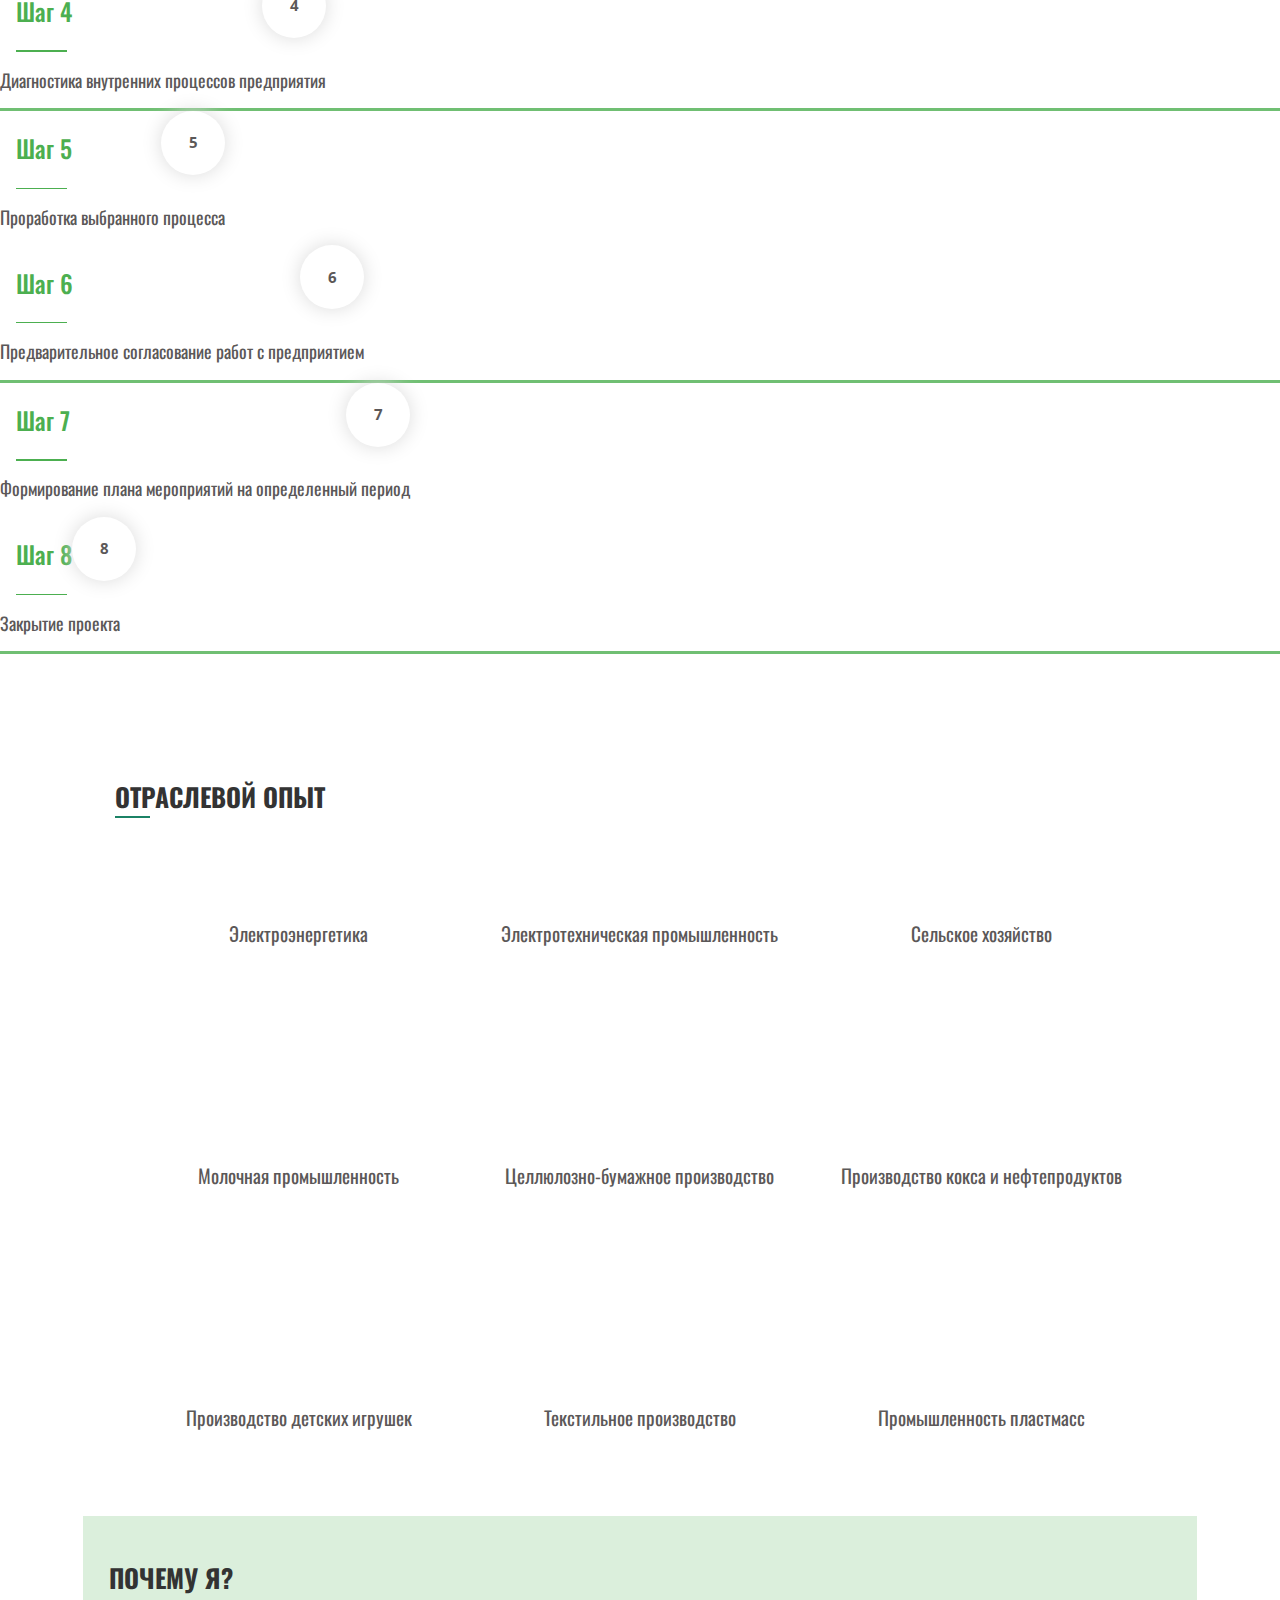
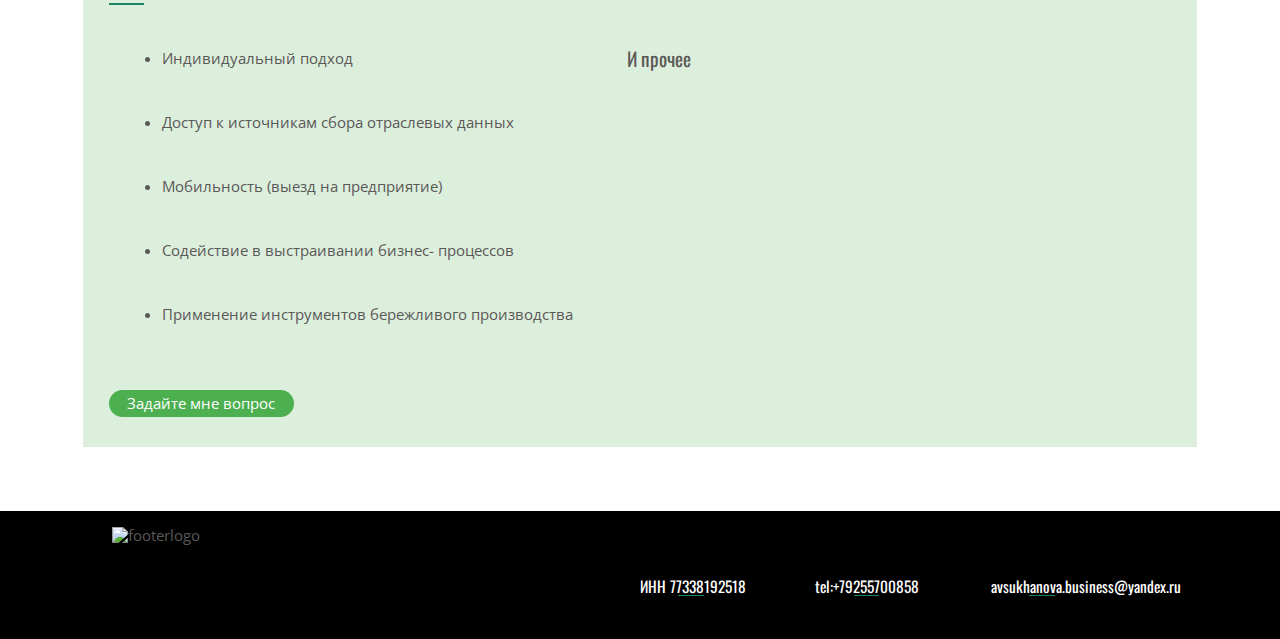
==== commit 4752059d: "replace png" ====
--- a/index.html
+++ b/index.html
@@ -1,84 +1,98 @@
 <!DOCTYPE html>
 <html lang="ru">
-  <head>
-    <meta charset="UTF-8" />
-    <meta http-equiv="X-UA-Compatible" content="IE=edge" />
-    <meta
-      name="viewport"
-      content="width=device-width, initial-scale=1, shrink-to-fit=no"
-    />
-    <link rel="preconnect" href="https://fonts.googleapis.com" />
-    <link rel="preconnect" href="https://fonts.gstatic.com" crossorigin />
-    <link
-      href="https://fonts.googleapis.com/css2?family=Open+Sans&family=Oswald:wght@300;400;500;700&display=swap"
-      rel="stylesheet"
-    />
-    <link
-      href="https://cdn.jsdelivr.net/npm/bootstrap@5.2.2/dist/css/bootstrap.min.css"
-      rel="stylesheet"
-      integrity="sha384-Zenh87qX5JnK2Jl0vWa8Ck2rdkQ2Bzep5IDxbcnCeuOxjzrPF/et3URy9Bv1WTRi"
-      crossorigin="anonymous"
-    />
-    <link rel="stylesheet" href="assets/sass/app.css" />
-    <title>Консалтинговые услуги</title>
-    <link
-      rel="shortcut icon"
-      type="image/svg"
-      href="assets/img/favikon-logo.svg"
-    />
-  </head>
-  <!--Девочки, подписываем свои рабочие области, начало/конец-->
-  <body>
-    <div class="root">
-      <header class="header">
-        <div class="header__inner">
-          <div>
-            <img
-              class="header__logo"
-              src="assets/img/consulting-low-resolution-logo-white.svg"
-              alt="Logotype"
-            />
-          </div>
-          <nav class="header__menu">
-            <a class="header__menu-link" href="#about-me">ОБО МНЕ</a>
-            <a class="header__menu-link" href="#services">УСЛУГИ</a>
-            <a class="header__menu-link" href="#contacts">КОНТАКТЫ</a>
-          </nav>
-        </div>
-        <section class="header__section">
-          <h1 class="header__section-title">ДОЛГОСРОЧНОЕ РАЗВИТИЕ БИЗНЕСА</h1>
-          <p class="header__section-text">
-            Помогаем предприятиям адаптироваться и развиваться в новых реалиях
-          </p>
-          <p class="header__section-text">ведения бизнеса.</p>
-        </section>
-      </header>
-      <main>
-        <!-- EvgeniyaAygul блок вступление- обо мне introduce -->
-        <section>
-          <div class="rectangle-introduction">
-            <div class="introduction">
-              <h2 id="about-me">ВСТУПЛЕНИЕ</h2>
-              <p class="opening-text">
-                Практика последних 3-х лет показала, что подход к бизнесу резко
-                поменялся, но не все предприятия смогли к тому адаптироваться.
-              </p>
-              <p class="opening-text-more">
-                Опыт говорит о том, что большинство предприятий имеют все
-                возможности для развития даже в условиях турбулентности, однако,
-                не понимают с чего начать.
-              </p>
-            </div>
-            <div class="photo">
-              <div class="photo__owner">
-                <img
-                  class="img-coach"
-                  src="assets/img/img_foto.png"
-                  alt=" photo Anastasia"
-                />
-              </div>
-            </div>
-            <div class="aboutme">
+
+<head>
+  <meta charset="UTF-8" />
+  <meta http-equiv="X-UA-Compatible" content="IE=edge" />
+  <meta name="viewport" content="width=device-width, initial-scale=1, shrink-to-fit=no" />
+  <link rel="preconnect" href="https://fonts.googleapis.com" />
+  <link rel="preconnect" href="https://fonts.gstatic.com" crossorigin />
+  <link href="https://fonts.googleapis.com/css2?family=Open+Sans&family=Oswald:wght@300;400;500;700&display=swap"
+    rel="stylesheet" />
+  <link href="https://cdn.jsdelivr.net/npm/bootstrap@5.2.2/dist/css/bootstrap.min.css" rel="stylesheet"
+    integrity="sha384-Zenh87qX5JnK2Jl0vWa8Ck2rdkQ2Bzep5IDxbcnCeuOxjzrPF/et3URy9Bv1WTRi" crossorigin="anonymous" />
+  <link rel="stylesheet" href="assets/sass/app.css" />
+  <title>Консалтинговые услуги</title>
+  <link rel="shortcut icon" type="image/svg" href="assets/img/favikon-logo.svg" />
+</head>
+<!--Девочки, подписываем свои рабочие области, начало/конец-->
+
+<body>
+  <div class="root">
+    <header class="header">
+      <div class="header__inner">
+        <div>
+          <img class="header__logo" src="assets/img/consulting-low-resolution-logo-white.svg" alt="Logotype" />
+        </div>
+        <nav class="header__menu">
+          <a class="header__menu-link" href="#about-me">ОБО МНЕ</a>
+          <a class="header__menu-link" href="#services">УСЛУГИ</a>
+          <a class="header__menu-link" href="#contacts">КОНТАКТЫ</a>
+        </nav>
+      </div>
+      <section class="header__section">
+        <h1 class="header__section-title">ДОЛГОСРОЧНОЕ РАЗВИТИЕ БИЗНЕСА</h1>
+        <p class="header__section-text">
+          Помогаем предприятиям адаптироваться и развиваться в новых реалиях
+        </p>
+        <p class="header__section-text">ведения бизнеса.</p>
+      </section>
+    </header>
+    <main>
+      <!-- EvgeniyaAygul блок вступление- обо мне introduce -->
+      <section>
+        <div class="rectangle-introduction">
+          <div class="introduction">
+            <h2 id="about-me">ВСТУПЛЕНИЕ</h2>
+            <p class="opening-text">
+              Практика последних 3-х лет показала, что подход к бизнесу резко
+              поменялся, но не все предприятия смогли к тому адаптироваться.
+            </p>
+            <p class="opening-text-more">
+              Опыт говорит о том, что большинство предприятий имеют все
+              возможности для развития даже в условиях турбулентности, однако,
+              не понимают с чего начать.
+            </p>
+          </div>
+          <div class="photo">
+            <div class="photo__owner">
+              <img class="img-coach" src="assets/img/img_foto.png" alt=" photo Anastasia" />
+            </div>
+          </div>
+          <div class="aboutme">
+            <h2>ОБО МНЕ</h2>
+            <p class="aboutme-text">
+              Добро пожаловать! Меня зовут Анастасия. Более 6 лет помогаю
+              предприятиям выявлять слабые места, структурировать процессы и
+              формировать планы развития.
+            </p>
+            <p class="aboutme-text-more">
+              Я не просто консультирую, а помогаю претворять в жизнь решения и
+              стратегии. Каждый проект – уравнение с множеством переменных,
+              которое нужно решить, чтоб получить корректный результат.
+            </p>
+          </div>
+        </div>
+        <div class="rectangle-introduction-tablet">
+          <div class="introduction-tablet">
+            <h2>ВСТУПЛЕНИЕ</h2>
+            <p class="opening-text">
+              Практика последних 3-х лет показала, что подход к бизнесу резко
+              поменялся, но не все предприятия смогли к тому адаптироваться.
+            </p>
+            <p class="opening-text-more">
+              Опыт говорит о том, что большинство предприятий имеют все
+              возможности для развития даже в условиях турбулентности, однако,
+              не понимают с чего начать.
+            </p>
+          </div>
+          <div class="photo-aboutme">
+            <div class="photo-tablet">
+              <div class="photo-tablet__owner">
+                <img class="img-coach" src="assets/img/img_foto.png" alt=" photo Anastasia" />
+              </div>
+            </div>
+            <div class="aboutme-tablet">
               <h2>ОБО МНЕ</h2>
               <p class="aboutme-text">
                 Добро пожаловать! Меня зовут Анастасия. Более 6 лет помогаю
@@ -86,632 +100,515 @@
                 формировать планы развития.
               </p>
               <p class="aboutme-text-more">
-                Я не просто консультирую, а помогаю претворять в жизнь решения и
-                стратегии. Каждый проект – уравнение с множеством переменных,
-                которое нужно решить, чтоб получить корректный результат.
+                Я не просто консультирую, а помогаю претворять в жизнь решения
+                и стратегии. Каждый проект – уравнение с множеством
+                переменных, которое нужно решить, чтоб получить корректный
+                результат.
               </p>
             </div>
           </div>
-          <div class="rectangle-introduction-tablet">
-            <div class="introduction-tablet">
-              <h2>ВСТУПЛЕНИЕ</h2>
-              <p class="opening-text">
-                Практика последних 3-х лет показала, что подход к бизнесу резко
-                поменялся, но не все предприятия смогли к тому адаптироваться.
-              </p>
-              <p class="opening-text-more">
-                Опыт говорит о том, что большинство предприятий имеют все
-                возможности для развития даже в условиях турбулентности, однако,
-                не понимают с чего начать.
-              </p>
-            </div>
-            <div class="photo-aboutme">
-              <div class="photo-tablet">
-                <div class="photo-tablet__owner">
-                  <img
-                    class="img-coach"
-                    src="assets/img/img_foto.png"
-                    alt=" photo Anastasia"
-                  />
-                </div>
-              </div>
-              <div class="aboutme-tablet">
-                <h2>ОБО МНЕ</h2>
-                <p class="aboutme-text">
-                  Добро пожаловать! Меня зовут Анастасия. Более 6 лет помогаю
-                  предприятиям выявлять слабые места, структурировать процессы и
-                  формировать планы развития.
-                </p>
-                <p class="aboutme-text-more">
-                  Я не просто консультирую, а помогаю претворять в жизнь решения
-                  и стратегии. Каждый проект – уравнение с множеством
-                  переменных, которое нужно решить, чтоб получить корректный
-                  результат.
-                </p>
-              </div>
-            </div>
-          </div>
-          <div class="rectangle-introduction-mobile">
-            <div class="introduction-mobile">
-              <h2>ВСТУПЛЕНИЕ</h2>
-              <p class="opening-text">
-                Практика последних 3-х лет показала, что подход к бизнесу резко
-                поменялся, но не все предприятия смогли к тому адаптироваться.
-              </p>
-              <p class="opening-text-more">
-                Опыт говорит о том, что большинство предприятий имеют все
-                возможности для развития даже в условиях турбулентности, однако,
-                не понимают с чего начать.
-              </p>
-            </div>
-            <div class="photo-mobile">
-              <div class="photo-mobile__owner">
-                <img
-                  class="img-coach"
-                  src="assets/img/img_foto.png"
-                  alt=" photo Anastasia"
-                />
-              </div>
-            </div>
-            <div class="aboutme-mobile">
-              <h2>ОБО МНЕ</h2>
-              <p class="aboutme-text">
-                Добро пожаловать! Меня зовут Анастасия. Более 6 лет помогаю
-                предприятиям выявлять слабые места, структурировать процессы и
-                формировать планы развития.
-              </p>
-              <p class="aboutme-text-more">
-                Я не просто консультирую, а помогаю претворять в жизнь решения и
-                стратегии. Каждый проект – уравнение с множеством переменных,
-                которое нужно решить, чтоб получить корректный результат.
-              </p>
-            </div>
-          </div>
-        </section>
-        <!-- EvgeniyaAygul блок вступление- обо мне introduce -->
-        <!-- Начало Mission-block -->
-        <section class="mission-wrapper">
-          <div class="mission-block">
-            <div class="mymission">
-              <div class="mymission__headline-block">
-                <div class="mymission__headline-title">
-                  <h3 class="mission-title">Моя миссия</h3>
-                  <div class="mymission__line">
-                    <img
-                      src="./assets/img/underline.png"
-                      alt="title underline"
-                    />
-                  </div>
-                </div>
-                <div class="mymission__icon">
-                  <img src="assets/img/height.png" alt="icon-mission" />
-                </div>
-              </div>
-              <p class="mymission__text">
-                Оказывать содействие в получении положительного результата для
-                предприятий, выраженного в экономическом эффекте.
-              </p>
-            </div>
-            <div class="unic">
-              <div class="unic__headline-block">
-                <div class="unic__headline-title">
-                  <h3 class="mission-title">Уникальность</h3>
-                  <div class="unic__line">
-                    <img
-                      src="./assets/img/underline.png"
-                      alt="title underline"
-                    />
-                  </div>
-                </div>
-                <div class="unic__icon">
-                  <img src="assets/img/lamp.png" alt="icon-unic" />
-                </div>
-              </div>
-              <p class="unic__text">
-                Погружение в деятельность предприятия для формирования более
-                конкретных гипотез развития компании.
-              </p>
-            </div>
-
-            <div class="instruments">
-              <div class="instruments__headline-block">
-                <div class="instruments__headline-title">
-                  <h3 class="mission-title">Инструменты</h3>
-                  <div class="instruments__line">
-                    <img
-                      src="./assets/img/underline.png"
-                      alt="title underline"
-                    />
-                  </div>
-                </div>
-                <div class="instruments__icon">
-                  <img src="assets/img/computer.png" alt="icon-instruments" />
-                </div>
-              </div>
-              <p class="instruments__text">
-                Классические инструменты экономической теории, а также
-                инструменты бережливого производства.
-              </p>
-            </div>
-          </div>
-        </section>
-        <!-- Конец Mission-block -->
-        <!--MARINA FIX-->
-        <section class="main-services">
-          <h2 id="services" class="main-services__title">ОПИСАНИЕ УСЛУГ</h2>
-          <div class="main-services__container">
-            <div class="row pt-3">
-              <div class="col-11">
-                <div class="card-group services-phone">
-                  <div class="col">
-                    <div
-                      class="card text-center col-sm-6 col-md-6 col-lg-6 mb-2 border-0"
-                    >
-                      <div>
-                        <p class="card-text text-left">
-                          Формирование стратегии/ плана развития предприятия
-                        </p>
-                      </div>
-                    </div>
-                  </div>
-
-                  <div class="col text-right">
-                    <div
-                      class="card col-sm-6 col-md-6 col-lg-6 border-0 card-cilir1"
-                    >
-                      <div class="card-body text-white">
-                        <p>1. Диагностика внутренних процессов предприятия.</p>
-                        <p>2. Анализ внешней среды:</p>
-                        <ul class="card-menu">
-                          <li class="card-menu__item">
-                            Анализ продаж по каналам сбыта;
-                          </li>
-                          <li class="card-menu__item">Анализ структуры с/с;</li>
-                          <li class="card-menu__item">
-                            Сравнение показателей компании с средними по отрасли
-                            и с ТОП-конкурентами;
-                          </li>
-                          <li class="card-menu__item">
-                            Построение риск-матрицы;
-                          </li>
-                          <li class="card-menu__item">
-                            Описание ключевых бизнес процессов.
-                          </li>
-                        </ul>
-                        <p>3. Анализ внутренней среды:</p>
-                        <ul class="card-menu">
-                          <li class="card-menu__item">
-                            Анализ поставщиков/покупателей;
-                          </li>
-                          <li class="card-menu__item">
-                            Анализ отрасли и ее потенциала;
-                          </li>
-                          <li class="card-menu__item">
-                            Конкурентный анализ по заданным критериям;
-                          </li>
-                          <li class="card-menu__item">
-                            Отслеживание трендов рынка;
-                          </li>
-                          <li class="card-menu__item">
-                            Анализ потенциальных возможностей и угроз.
-                          </li>
-                        </ul>
-                        <p>4. SWOT-анализ и пр.</p>
-                        <p>
-                          5. Формирование дорожной карты с планом мероприятий;
-                        </p>
-                        <p>
-                          6. Формирование финансовой модели в рамках выбранных
-                          мероприятий на рассматриваемый горизонт планирования.
-                        </p>
-                      </div>
-                    </div>
-                  </div>
-                </div>
-
-                <div class="card-group services-phone">
-                  <div class="col">
-                    <div
-                      class="card text-center col-sm-6 col-md-6 col-lg-6 border-0 car-cilir2"
-                    >
-                      <div>
-                        <p class="card-text text-left">
-                          Диагностика бизнес-процессов предприятия
-                        </p>
-                      </div>
-                    </div>
-                  </div>
-
-                  <div class="col text-right">
-                    <div class="card col-sm-6 col-md-6 col-lg-6 border-0">
-                      <div class="card-body">
-                        <p>Определение точки «А» по каждому процессу.</p>
-                        <p>Формирование гипотез для достижения точки «Б».</p>
-                        <p>Приоритизация целей</p>
-                      </div>
-                    </div>
-                  </div>
-                </div>
-
-                <div class="card-group services-phone">
-                  <div class="col">
-                    <div
-                      class="card text-center col-sm-6 col-md-6 col-lg-6 border-0"
-                    >
-                      <div>
-                        <p class="card-text text-left">
-                          Формирование бизнес-плана и финансовой модели в
-                          соответствие с целями предприятия
-                        </p>
-                      </div>
-                    </div>
-                  </div>
-
-                  <div class="col text-right">
-                    <div
-                      class="card col-sm-6 col-md-6 col-lg-6 border-0 card-cilir1"
-                    >
-                      <div class="card-body text-white">
-                        <p>
-                          Определение основных критериев для оценки предприятия.
-                        </p>
-                        <p>Формирование гипотез достижения целей.</p>
-                        <p>
-                          Описание отрасли, определение места компании в
-                          отрасли.
-                        </p>
-                        <p>Составление маркетингового плана развития.</p>
-                        <p>
-                          Расчет показателей на выбранный горизонт планирования.
-                        </p>
-                      </div>
-                    </div>
-                  </div>
-                </div>
-
-                <div class="card-group services-phone">
-                  <div class="col">
-                    <div
-                      class="card text-center col-sm-6 col-md-6 col-lg-6 border-0 car-cilir2"
-                    >
-                      <div>
-                        <p class="card-text text-left">
-                          Выстраивание проектного управления на предприятии
-                        </p>
-                      </div>
-                    </div>
-                  </div>
-
-                  <div class="col text-right">
-                    <div class="card col-sm-6 col-md-6 col-lg-6 border-0">
-                      <div class="card-body">
-                        <p>Создание проектной группы.</p>
-                        <p>Определение целей работы группы.</p>
-                        <p>
-                          Передача и внедрение инструментов проектного
-                          управления.
-                        </p>
-                        <p>Формирование KPI группы.</p>
-                      </div>
-                    </div>
-                  </div>
-                </div>
-
-                <div class="card-group services-phone">
-                  <div class="col">
-                    <div
-                      class="card text-center col-sm-6 col-md-6 col-lg-6 border-0"
-                    >
-                      <div>
-                        <p class="card-text text-left">
-                          Описание основных бизнес процессов
-                        </p>
-                      </div>
-                    </div>
-                  </div>
-
-                  <div class="col text-right">
-                    <div
-                      class="card col-sm-6 col-md-6 col-lg-6 border-0 card-cilir1"
-                    >
-                      <div class="card-body text-white">
-                        <p>Диагностика внутренних процессов предприятия.</p>
-                        <p>Описание интересующего процесса.</p>
-                        <p>
-                          Формирование перечня сильных и слабых сторон процесса.
-                        </p>
-                        <p>Подбор инструментов для усиления слабых мест.</p>
-                      </div>
-                    </div>
-                  </div>
-                </div>
-              </div>
-            </div>
-          </div>
-        </section>
-        <!--MARINA FIX END-->
-
-        <section class="bg-light pt-5 pb-5 shadow-sm">
-          <div class="container">
-            <div class="row pt-5">
-              <div class="col-12">
-                <h2 class="main-stages-title">ЭТАПЫ СОТРУДНИЧЕСТВА</h2>
-              </div>
-            </div>
-            <div class="row">
-              <!--ADD CLASSES HERE d-flex align-items-stretch-->
-              <div class="col-lg-3 mb-2 d-flex align-items-stretch">
-                <div class="card animation">
-                  <div class="card-body d-flex flex-column">
-                    <div class="widget-title">
-                      <div class="widget-info">
-                        <h3 class="card-title">Шаг 1</h3>
-                        <img
-                          src="assets/img/underline-stages.png"
-                          alt="underline"
-                          class="main-stages-title-decoration"
-                        />
-                      </div>
-                      <div class="widget-date">
-                        <span class="widget-49-date-day">1</span>
-                      </div>
-                    </div>
-                    <p class="card-text mb-4">
-                      Бесплатная консультация в удаленном формате
-                    </p>
-                  </div>
-                </div>
-              </div>
-              <!--ADD CLASSES HERE d-flex align-items-stretch-->
-              <div class="col-lg-3 mb-2 d-flex align-items-stretch">
-                <div class="card animation bottom-green">
-                  <div class="card-body d-flex flex-column">
-                    <div class="widget-title">
-                      <div class="widget-info">
-                        <h3 class="card-title">Шаг 2</h3>
-                        <img
-                          src="assets/img/underline-stages.png"
-                          alt="underline"
-                          class="main-stages-title-decoration"
-                        />
-                      </div>
-                      <div class="widget-date">
-                        <span class="widget-49-date-day">2</span>
-                      </div>
-                    </div>
-                    <p class="card-text mb-4">
-                      Организация личной встречи и подготовка коммерческого
-                      предложения
-                    </p>
-                  </div>
-                </div>
-              </div>
-              <!--ADD CLASSES HERE d-flex align-items-stretch-->
-              <div class="col-lg-3 mb-2 d-flex align-items-stretch">
-                <div class="card animation">
-                  <div class="card-body d-flex flex-column">
-                    <div class="widget-title">
-                      <div class="widget-info">
-                        <h3 class="card-title">Шаг 3</h3>
-                        <img
-                          src="assets/img/underline-stages.png"
-                          alt="underline"
-                          class="main-stages-title-decoration"
-                        />
-                      </div>
-                      <div class="widget-date">
-                        <span class="widget-49-date-day">3</span>
-                      </div>
-                    </div>
-                    <p class="card-text mb-4">
-                      Заключение договора (50% предоплата)
-                    </p>
-                  </div>
-                </div>
-              </div>
-              <div class="col-lg-3 mb-2 d-flex align-items-stretch">
-                <div class="card animation bottom-green">
-                  <div class="card-body d-flex flex-column">
-                    <div class="widget-title">
-                      <div class="widget-info">
-                        <h3 class="card-title">Шаг 4</h3>
-                        <img
-                          src="assets/img/underline-stages.png"
-                          alt="underline"
-                          class="main-stages-title-decoration"
-                        />
-                      </div>
-                      <div class="widget-date">
-                        <span class="widget-49-date-day">4</span>
-                      </div>
-                    </div>
-                    <p class="card-text mb-4">
-                      Диагностика внутренних процессов предприятия
-                    </p>
-                  </div>
-                </div>
-              </div>
-              <div class="col-lg-3 mb-2 d-flex align-items-stretch">
-                <div class="card animation">
-                  <div class="card-body d-flex flex-column">
-                    <div class="widget-title">
-                      <div class="widget-info">
-                        <h3 class="card-title">Шаг 5</h3>
-                        <img
-                          src="assets/img/underline-stages.png"
-                          alt="underline"
-                          class="main-stages-title-decoration"
-                        />
-                      </div>
-                      <div class="widget-date">
-                        <span class="widget-49-date-day">5</span>
-                      </div>
-                    </div>
-                    <p class="card-text mb-4">Проработка выбранного процесса</p>
-                  </div>
-                </div>
-              </div>
-              <div class="col-lg-3 mb-2 d-flex align-items-stretch">
-                <div class="card animation bottom-green">
-                  <div class="card-body d-flex flex-column">
-                    <div class="widget-title">
-                      <div class="widget-info">
-                        <h3 class="card-title">Шаг 6</h3>
-                        <img
-                          src="assets/img/underline-stages.png"
-                          alt="underline"
-                          class="main-stages-title-decoration"
-                        />
-                      </div>
-                      <div class="widget-date">
-                        <span class="widget-49-date-day">6</span>
-                      </div>
-                    </div>
-                    <p class="card-text mb-4">
-                      Предварительное согласование работ с предприятием
-                    </p>
-                  </div>
-                </div>
-              </div>
-              <div class="col-lg-3 mb-2 d-flex align-items-stretch">
-                <div class="card animation">
-                  <div class="card-body d-flex flex-column">
-                    <div class="widget-title">
-                      <div class="widget-info">
-                        <h3 class="card-title">Шаг 7</h3>
-                        <img
-                          src="assets/img/underline-stages.png"
-                          alt="underline"
-                          class="main-stages-title-decoration"
-                        />
-                      </div>
-                      <div class="widget-date">
-                        <span class="widget-49-date-day">7</span>
-                      </div>
-                    </div>
-                    <p class="card-text mb-4">
-                      Формирование плана мероприятий на определенный период
-                    </p>
-                  </div>
-                </div>
-              </div>
-              <div class="col-lg-3 mb-2 d-flex align-items-stretch">
-                <div class="card animation bottom-green">
-                  <div class="card-body d-flex flex-column">
-                    <div class="widget-title">
-                      <div class="widget-info">
-                        <h3 class="card-title">Шаг 8</h3>
-                        <img
-                          src="assets/img/underline-stages.png"
-                          alt="underline"
-                          class="main-stages-title-decoration"
-                        />
-                      </div>
-                      <div class="widget-date">
-                        <span class="widget-49-date-day">8</span>
-                      </div>
-                    </div>
-                    <p class="card-text mb-4">Закрытие проекта</p>
-                  </div>
-                </div>
-              </div>
-            </div>
-          </div>
-        </section>
-        <!--Nastya Cliff and Aida/Main, Industries/START-->
-        <section class="main-industries">
-          <h2 class="main-industries__title">ОТРАСЛЕВОЙ ОПЫТ</h2>
-
-          <div class="main-industries__list">
-            <h3 class="main-industries__item">Электроэнергетика</h3>
-            <h3 class="main-industries__item">
-              Электротехническая промышленность
-            </h3>
-            <h3 class="main-industries__item">Сельское хозяйство</h3>
-            <h3 class="main-industries__item">Молочная промышленность</h3>
-            <h3 class="main-industries__item">
-              Целлюлозно-бумажное производство
-            </h3>
-            <h3 class="main-industries__item">
-              Производство кокса и нефтепродуктов
-            </h3>
-            <h3 class="main-industries__item">Производство детских игрушек</h3>
-            <h3 class="main-industries__item">Текстильное производство</h3>
-            <h3 class="main-industries__item">Промышленность пластмасс</h3>
-            <h3 class="main-industries__item-middle">И прочее</h3>
-          </div>
-        </section>
-
-        <!--Nastya Cliff and Aida/Main, Industries/END-->
-        <!-- Начало Advantages Катя -->
-        <section class="main-advantages">
-          <h2 class="main-advantages__title">ПОЧЕМУ Я?</h2>
-          <ul class="main-advantages__list">
-            <li>Индивидуальный подход</li>
-            <li>Доступ к источникам сбора отраслевых данных</li>
-            <li>Мобильность (выезд на предприятие)</li>
-            <li>Содействие в выстраивании бизнес- процессов</li>
-            <li>Применение инструментов бережливого производства</li>
-          </ul>
-          <a
-            href="https://forms.gle/Pq9feiK4pgzy646g8"
-            class="button3"
-            target="_blank"
-            >Задайте мне вопрос</a
-          >
-        </section>
-        <!-- Конец Advantages Катя -->
-      </main>
-      <!-- Начало Footer Ксения -->
-      <footer id="contacts" class="footer">
-        <img
-          src="assets/img/consulting-low-resolution-logo-white.svg"
-          alt="footerlogo"
-          class="footer__logo"
-        />
-        <div class="footer__menu">
-          <div class="footer__section">
-            <a class="footer-link" href="#"> ИНН 77338192518</a>
-          </div>
-          <div class="footer__section">
-            <a class="footer-link" href="#">tel:+79255700858</a>
-          </div>
-          <div class="footer__section">
-            <a class="footer-link" href="#">avsukhanova.business@yandex.ru</a>
-          </div>
-        </div>
-      </footer>
-      <!-- Конец Footer Ксения -->
-    </div>
-    <script
-      src="https://cdn.jsdelivr.net/npm/@popperjs/core@2.11.6/dist/umd/popper.min.js"
-      integrity="sha384-oBqDVmMz9ATKxIep9tiCxS/Z9fNfEXiDAYTujMAeBAsjFuCZSmKbSSUnQlmh/jp3"
-      crossorigin="anonymous"
-    ></script>
-    <script
-      src="https://cdn.jsdelivr.net/npm/bootstrap@5.2.2/dist/js/bootstrap.min.js"
-      integrity="sha384-IDwe1+LCz02ROU9k972gdyvl+AESN10+x7tBKgc9I5HFtuNz0wWnPclzo6p9vxnk"
-      crossorigin="anonymous"
-    ></script>
-    <script
-      src="https://cdn.jsdelivr.net/npm/@popperjs/core@2.11.6/dist/umd/popper.min.js"
-      integrity="sha384-oBqDVmMz9ATKxIep9tiCxS/Z9fNfEXiDAYTujMAeBAsjFuCZSmKbSSUnQlmh/jp3"
-      crossorigin="anonymous"
-    ></script>
-    <script
-      src="https://cdn.jsdelivr.net/npm/bootstrap@5.2.2/dist/js/bootstrap.min.js"
-      integrity="sha384-IDwe1+LCz02ROU9k972gdyvl+AESN10+x7tBKgc9I5HFtuNz0wWnPclzo6p9vxnk"
-      crossorigin="anonymous"
-    ></script>
-    <script
-      src="https://cdn.jsdelivr.net/npm/@popperjs/core@2.11.6/dist/umd/popper.min.js"
-      integrity="sha384-oBqDVmMz9ATKxIep9tiCxS/Z9fNfEXiDAYTujMAeBAsjFuCZSmKbSSUnQlmh/jp3"
-      crossorigin="anonymous"
-    ></script>
-    <script
-      src="https://cdn.jsdelivr.net/npm/bootstrap@5.2.2/dist/js/bootstrap.min.js"
-      integrity="sha384-IDwe1+LCz02ROU9k972gdyvl+AESN10+x7tBKgc9I5HFtuNz0wWnPclzo6p9vxnk"
-      crossorigin="anonymous"
-    ></script>
-  </body>
-</html>
+        </div>
+        <div class="rectangle-introduction-mobile">
+          <div class="introduction-mobile">
+            <h2>ВСТУПЛЕНИЕ</h2>
+            <p class="opening-text">
+              Практика последних 3-х лет показала, что подход к бизнесу резко
+              поменялся, но не все предприятия смогли к тому адаптироваться.
+            </p>
+            <p class="opening-text-more">
+              Опыт говорит о том, что большинство предприятий имеют все
+              возможности для развития даже в условиях турбулентности, однако,
+              не понимают с чего начать.
+            </p>
+          </div>
+          <div class="photo-mobile">
+            <div class="photo-mobile__owner">
+              <img class="img-coach" src="assets/img/img_foto.png" alt=" photo Anastasia" />
+            </div>
+          </div>
+          <div class="aboutme-mobile">
+            <h2>ОБО МНЕ</h2>
+            <p class="aboutme-text">
+              Добро пожаловать! Меня зовут Анастасия. Более 6 лет помогаю
+              предприятиям выявлять слабые места, структурировать процессы и
+              формировать планы развития.
+            </p>
+            <p class="aboutme-text-more">
+              Я не просто консультирую, а помогаю претворять в жизнь решения и
+              стратегии. Каждый проект – уравнение с множеством переменных,
+              которое нужно решить, чтоб получить корректный результат.
+            </p>
+          </div>
+        </div>
+      </section>
+      <!-- EvgeniyaAygul блок вступление- обо мне introduce -->
+      <!-- Начало Mission-block -->
+      <section class="mission-wrapper">
+        <div class="mission-block">
+          <div class="mymission">
+            <div class="mymission__headline-block">
+              <div class="mymission__headline-title">
+                <h3 class="mission-title">Моя миссия</h3>
+                <div class="mymission__line">
+                  <img src="./assets/img/underline.png" alt="title underline" />
+                </div>
+              </div>
+              <div class="mymission__icon">
+                <img src="./assets/img/mission_group.svg" alt="icon-mission" />
+              </div>
+            </div>
+            <p class="mymission__text">
+              Оказывать содействие в получении положительного результата для
+              предприятий, выраженного в экономическом эффекте.
+            </p>
+          </div>
+          <div class="unic">
+            <div class="unic__headline-block">
+              <div class="unic__headline-title">
+                <h3 class="mission-title">Уникальность</h3>
+                <div class="unic__line">
+                  <img src="./assets/img/underline.png" alt="title underline" />
+                </div>
+              </div>
+              <div class="unic__icon">
+                <img src="./assets/img/unic_group.svg" alt="icon-unic" />
+              </div>
+            </div>
+            <p class="unic__text">
+              Погружение в деятельность предприятия для формирования более
+              конкретных гипотез развития компании.
+            </p>
+          </div>
+
+
+          <div class="instruments">
+            <div class="instruments__headline-block">
+              <div class="instruments__headline-title">
+                <h3 class="mission-title">Инструменты</h3>
+                <div class="instruments__line">
+                  <img src="./assets/img/underline.png" alt="title underline" />
+                </div>
+              </div>
+              <div class="instruments__icon">
+                <img src="./assets/img/instruments_group.svg" alt="icon-instruments" />
+              </div>
+            </div>
+            <p class="instruments__text">
+              Классические инструменты экономической теории, а также
+              инструменты бережливого производства.
+            </p>
+          </div>
+        </div>
+      </section>
+      <!-- Конец Mission-block -->
+      <!--MARINA FIX-->
+      <section class="main-services">
+        <h2 id="services" class="main-services__title">ОПИСАНИЕ УСЛУГ</h2>
+        <div class="main-services__container">
+          <div class="row pt-3">
+            <div class="col-11">
+              <div class="card-group services-phone">
+                <div class="col">
+                  <div class="card text-center col-sm-6 col-md-6 col-lg-6 mb-2 border-0">
+                    <div>
+                      <p class="card-text text-left">
+                        Формирование стратегии/ плана развития предприятия
+                      </p>
+                    </div>
+                  </div>
+                </div>
+
+                <div class="col text-right">
+                  <div class="card col-sm-6 col-md-6 col-lg-6 border-0 card-cilir1">
+                    <div class="card-body text-white">
+                      <p>1. Диагностика внутренних процессов предприятия.</p>
+                      <p>2. Анализ внешней среды:</p>
+                      <ul class="card-menu">
+                        <li class="card-menu__item">
+                          Анализ продаж по каналам сбыта;
+                        </li>
+                        <li class="card-menu__item">Анализ структуры с/с;</li>
+                        <li class="card-menu__item">
+                          Сравнение показателей компании с средними по отрасли
+                          и с ТОП-конкурентами;
+                        </li>
+                        <li class="card-menu__item">
+                          Построение риск-матрицы;
+                        </li>
+                        <li class="card-menu__item">
+                          Описание ключевых бизнес процессов.
+                        </li>
+                      </ul>
+                      <p>3. Анализ внутренней среды:</p>
+                      <ul class="card-menu">
+                        <li class="card-menu__item">
+                          Анализ поставщиков/покупателей;
+                        </li>
+                        <li class="card-menu__item">
+                          Анализ отрасли и ее потенциала;
+                        </li>
+                        <li class="card-menu__item">
+                          Конкурентный анализ по заданным критериям;
+                        </li>
+                        <li class="card-menu__item">
+                          Отслеживание трендов рынка;
+                        </li>
+                        <li class="card-menu__item">
+                          Анализ потенциальных возможностей и угроз.
+                        </li>
+                      </ul>
+                      <p>4. SWOT-анализ и пр.</p>
+                      <p>
+                        5. Формирование дорожной карты с планом мероприятий;
+                      </p>
+                      <p>
+                        6. Формирование финансовой модели в рамках выбранных
+                        мероприятий на рассматриваемый горизонт планирования.
+                      </p>
+                    </div>
+                  </div>
+                </div>
+              </div>
+
+              <div class="card-group services-phone">
+                <div class="col">
+                  <div class="card text-center col-sm-6 col-md-6 col-lg-6 border-0 car-cilir2">
+                    <div>
+                      <p class="card-text text-left">
+                        Диагностика бизнес-процессов предприятия
+                      </p>
+                    </div>
+                  </div>
+                </div>
+
+                <div class="col text-right">
+                  <div class="card col-sm-6 col-md-6 col-lg-6 border-0">
+                    <div class="card-body">
+                      <p>Определение точки «А» по каждому процессу.</p>
+                      <p>Формирование гипотез для достижения точки «Б».</p>
+                      <p>Приоритизация целей</p>
+                    </div>
+                  </div>
+                </div>
+              </div>
+
+              <div class="card-group services-phone">
+                <div class="col">
+                  <div class="card text-center col-sm-6 col-md-6 col-lg-6 border-0">
+                    <div>
+                      <p class="card-text text-left">
+                        Формирование бизнес-плана и финансовой модели в
+                        соответствие с целями предприятия
+                      </p>
+                    </div>
+                  </div>
+                </div>
+
+                <div class="col text-right">
+                  <div class="card col-sm-6 col-md-6 col-lg-6 border-0 card-cilir1">
+                    <div class="card-body text-white">
+                      <p>
+                        Определение основных критериев для оценки предприятия.
+                      </p>
+                      <p>Формирование гипотез достижения целей.</p>
+                      <p>
+                        Описание отрасли, определение места компании в
+                        отрасли.
+                      </p>
+                      <p>Составление маркетингового плана развития.</p>
+                      <p>
+                        Расчет показателей на выбранный горизонт планирования.
+                      </p>
+                    </div>
+                  </div>
+                </div>
+              </div>
+
+              <div class="card-group services-phone">
+                <div class="col">
+                  <div class="card text-center col-sm-6 col-md-6 col-lg-6 border-0 car-cilir2">
+                    <div>
+                      <p class="card-text text-left">
+                        Выстраивание проектного управления на предприятии
+                      </p>
+                    </div>
+                  </div>
+                </div>
+
+                <div class="col text-right">
+                  <div class="card col-sm-6 col-md-6 col-lg-6 border-0">
+                    <div class="card-body">
+                      <p>Создание проектной группы.</p>
+                      <p>Определение целей работы группы.</p>
+                      <p>
+                        Передача и внедрение инструментов проектного
+                        управления.
+                      </p>
+                      <p>Формирование KPI группы.</p>
+                    </div>
+                  </div>
+                </div>
+              </div>
+
+              <div class="card-group services-phone">
+                <div class="col">
+                  <div class="card text-center col-sm-6 col-md-6 col-lg-6 border-0">
+                    <div>
+                      <p class="card-text text-left">
+                        Описание основных бизнес процессов
+                      </p>
+                    </div>
+                  </div>
+                </div>
+
+                <div class="col text-right">
+                  <div class="card col-sm-6 col-md-6 col-lg-6 border-0 card-cilir1">
+                    <div class="card-body text-white">
+                      <p>Диагностика внутренних процессов предприятия.</p>
+                      <p>Описание интересующего процесса.</p>
+                      <p>
+                        Формирование перечня сильных и слабых сторон процесса.
+                      </p>
+                      <p>Подбор инструментов для усиления слабых мест.</p>
+                    </div>
+                  </div>
+                </div>
+              </div>
+            </div>
+          </div>
+        </div>
+      </section>
+      <!--MARINA FIX END-->
+
+      <section class="bg-light pt-5 pb-5 shadow-sm">
+        <div class="container">
+          <div class="row pt-5">
+            <div class="col-12">
+              <h2 class="main-stages-title">ЭТАПЫ СОТРУДНИЧЕСТВА</h2>
+            </div>
+          </div>
+          <div class="row">
+            <!--ADD CLASSES HERE d-flex align-items-stretch-->
+            <div class="col-lg-3 mb-2 d-flex align-items-stretch">
+              <div class="card animation">
+                <div class="card-body d-flex flex-column">
+                  <div class="widget-title">
+                    <div class="widget-info">
+                      <h3 class="card-title">Шаг 1</h3>
+                      <img src="assets/img/underline-stages.png" alt="underline" class="main-stages-title-decoration" />
+                    </div>
+                    <div class="widget-date">
+                      <span class="widget-49-date-day">1</span>
+                    </div>
+                  </div>
+                  <p class="card-text mb-4">
+                    Бесплатная консультация в удаленном формате
+                  </p>
+                </div>
+              </div>
+            </div>
+            <!--ADD CLASSES HERE d-flex align-items-stretch-->
+            <div class="col-lg-3 mb-2 d-flex align-items-stretch">
+              <div class="card animation bottom-green">
+                <div class="card-body d-flex flex-column">
+                  <div class="widget-title">
+                    <div class="widget-info">
+                      <h3 class="card-title">Шаг 2</h3>
+                      <img src="assets/img/underline-stages.png" alt="underline" class="main-stages-title-decoration" />
+                    </div>
+                    <div class="widget-date">
+                      <span class="widget-49-date-day">2</span>
+                    </div>
+                  </div>
+                  <p class="card-text mb-4">
+                    Организация личной встречи и подготовка коммерческого
+                    предложения
+                  </p>
+                </div>
+              </div>
+            </div>
+            <!--ADD CLASSES HERE d-flex align-items-stretch-->
+            <div class="col-lg-3 mb-2 d-flex align-items-stretch">
+              <div class="card animation">
+                <div class="card-body d-flex flex-column">
+                  <div class="widget-title">
+                    <div class="widget-info">
+                      <h3 class="card-title">Шаг 3</h3>
+                      <img src="assets/img/underline-stages.png" alt="underline" class="main-stages-title-decoration" />
+                    </div>
+                    <div class="widget-date">
+                      <span class="widget-49-date-day">3</span>
+                    </div>
+                  </div>
+                  <p class="card-text mb-4">
+                    Заключение договора (50% предоплата)
+                  </p>
+                </div>
+              </div>
+            </div>
+            <div class="col-lg-3 mb-2 d-flex align-items-stretch">
+              <div class="card animation bottom-green">
+                <div class="card-body d-flex flex-column">
+                  <div class="widget-title">
+                    <div class="widget-info">
+                      <h3 class="card-title">Шаг 4</h3>
+                      <img src="assets/img/underline-stages.png" alt="underline" class="main-stages-title-decoration" />
+                    </div>
+                    <div class="widget-date">
+                      <span class="widget-49-date-day">4</span>
+                    </div>
+                  </div>
+                  <p class="card-text mb-4">
+                    Диагностика внутренних процессов предприятия
+                  </p>
+                </div>
+              </div>
+            </div>
+            <div class="col-lg-3 mb-2 d-flex align-items-stretch">
+              <div class="card animation">
+                <div class="card-body d-flex flex-column">
+                  <div class="widget-title">
+                    <div class="widget-info">
+                      <h3 class="card-title">Шаг 5</h3>
+                      <img src="assets/img/underline-stages.png" alt="underline" class="main-stages-title-decoration" />
+                    </div>
+                    <div class="widget-date">
+                      <span class="widget-49-date-day">5</span>
+                    </div>
+                  </div>
+                  <p class="card-text mb-4">Проработка выбранного процесса</p>
+                </div>
+              </div>
+            </div>
+            <div class="col-lg-3 mb-2 d-flex align-items-stretch">
+              <div class="card animation bottom-green">
+                <div class="card-body d-flex flex-column">
+                  <div class="widget-title">
+                    <div class="widget-info">
+                      <h3 class="card-title">Шаг 6</h3>
+                      <img src="assets/img/underline-stages.png" alt="underline" class="main-stages-title-decoration" />
+                    </div>
+                    <div class="widget-date">
+                      <span class="widget-49-date-day">6</span>
+                    </div>
+                  </div>
+                  <p class="card-text mb-4">
+                    Предварительное согласование работ с предприятием
+                  </p>
+                </div>
+              </div>
+            </div>
+            <div class="col-lg-3 mb-2 d-flex align-items-stretch">
+              <div class="card animation">
+                <div class="card-body d-flex flex-column">
+                  <div class="widget-title">
+                    <div class="widget-info">
+                      <h3 class="card-title">Шаг 7</h3>
+                      <img src="assets/img/underline-stages.png" alt="underline" class="main-stages-title-decoration" />
+                    </div>
+                    <div class="widget-date">
+                      <span class="widget-49-date-day">7</span>
+                    </div>
+                  </div>
+                  <p class="card-text mb-4">
+                    Формирование плана мероприятий на определенный период
+                  </p>
+                </div>
+              </div>
+            </div>
+            <div class="col-lg-3 mb-2 d-flex align-items-stretch">
+              <div class="card animation bottom-green">
+                <div class="card-body d-flex flex-column">
+                  <div class="widget-title">
+                    <div class="widget-info">
+                      <h3 class="card-title">Шаг 8</h3>
+                      <img src="assets/img/underline-stages.png" alt="underline" class="main-stages-title-decoration" />
+                    </div>
+                    <div class="widget-date">
+                      <span class="widget-49-date-day">8</span>
+                    </div>
+                  </div>
+                  <p class="card-text mb-4">Закрытие проекта</p>
+                </div>
+              </div>
+            </div>
+          </div>
+        </div>
+      </section>
+      <!--Nastya Cliff and Aida/Main, Industries/START-->
+      <section class="main-industries">
+        <h2 class="main-industries__title">ОТРАСЛЕВОЙ ОПЫТ</h2>
+
+        <div class="main-industries__list">
+          <h3 class="main-industries__item">Электроэнергетика</h3>
+          <h3 class="main-industries__item">
+            Электротехническая промышленность
+          </h3>
+          <h3 class="main-industries__item">Сельское хозяйство</h3>
+          <h3 class="main-industries__item">Молочная промышленность</h3>
+          <h3 class="main-industries__item">
+            Целлюлозно-бумажное производство
+          </h3>
+          <h3 class="main-industries__item">
+            Производство кокса и нефтепродуктов
+          </h3>
+          <h3 class="main-industries__item">Производство детских игрушек</h3>
+          <h3 class="main-industries__item">Текстильное производство</h3>
+          <h3 class="main-industries__item">Промышленность пластмасс</h3>
+          <h3 class="main-industries__item-middle">И прочее</h3>
+        </div>
+      </section>
+
+      <!--Nastya Cliff and Aida/Main, Industries/END-->
+      <!-- Начало Advantages Катя -->
+      <section class="main-advantages">
+        <h2 class="main-advantages__title">ПОЧЕМУ Я?</h2>
+        <ul class="main-advantages__list">
+          <li>Индивидуальный подход</li>
+          <li>Доступ к источникам сбора отраслевых данных</li>
+          <li>Мобильность (выезд на предприятие)</li>
+          <li>Содействие в выстраивании бизнес- процессов</li>
+          <li>Применение инструментов бережливого производства</li>
+        </ul>
+        <a href="https://forms.gle/Pq9feiK4pgzy646g8" class="button3" target="_blank">Задайте мне вопрос</a>
+      </section>
+      <!-- Конец Advantages Катя -->
+    </main>
+    <!-- Начало Footer Ксения -->
+    <footer id="contacts" class="footer">
+      <img src="assets/img/consulting-low-resolution-logo-white.svg" alt="footerlogo" class="footer__logo" />
+      <div class="footer__menu">
+        <div class="footer__section">
+          <a class="footer-link" href="#"> ИНН 77338192518</a>
+        </div>
+        <div class="footer__section">
+          <a class="footer-link" href="tel:+79255700858">tel:+79255700858</a>
+        </div>
+        <div class="footer__section">
+          <a class="footer-link" href="mailto:avsukhanova.business@yandex.ru">avsukhanova.business@yandex.ru</a>
+        </div>
+      </div>
+    </footer>
+    <!-- Конец Footer Ксения -->
+  </div>
+  <script src="https://cdn.jsdelivr.net/npm/@popperjs/core@2.11.6/dist/umd/popper.min.js"
+    integrity="sha384-oBqDVmMz9ATKxIep9tiCxS/Z9fNfEXiDAYTujMAeBAsjFuCZSmKbSSUnQlmh/jp3" crossorigin="anonymous">
+  </script>
+  <script src="https://cdn.jsdelivr.net/npm/bootstrap@5.2.2/dist/js/bootstrap.min.js"
+    integrity="sha384-IDwe1+LCz02ROU9k972gdyvl+AESN10+x7tBKgc9I5HFtuNz0wWnPclzo6p9vxnk" crossorigin="anonymous">
+  </script>
+  <script src="https://cdn.jsdelivr.net/npm/@popperjs/core@2.11.6/dist/umd/popper.min.js"
+    integrity="sha384-oBqDVmMz9ATKxIep9tiCxS/Z9fNfEXiDAYTujMAeBAsjFuCZSmKbSSUnQlmh/jp3" crossorigin="anonymous">
+  </script>
+  <script src="https://cdn.jsdelivr.net/npm/bootstrap@5.2.2/dist/js/bootstrap.min.js"
+    integrity="sha384-IDwe1+LCz02ROU9k972gdyvl+AESN10+x7tBKgc9I5HFtuNz0wWnPclzo6p9vxnk" crossorigin="anonymous">
+  </script>
+  <script src="https://cdn.jsdelivr.net/npm/@popperjs/core@2.11.6/dist/umd/popper.min.js"
+    integrity="sha384-oBqDVmMz9ATKxIep9tiCxS/Z9fNfEXiDAYTujMAeBAsjFuCZSmKbSSUnQlmh/jp3" crossorigin="anonymous">
+  </script>
+  <script src="https://cdn.jsdelivr.net/npm/bootstrap@5.2.2/dist/js/bootstrap.min.js"
+    integrity="sha384-IDwe1+LCz02ROU9k972gdyvl+AESN10+x7tBKgc9I5HFtuNz0wWnPclzo6p9vxnk" crossorigin="anonymous">
+  </script>
+</body>
+
+</html>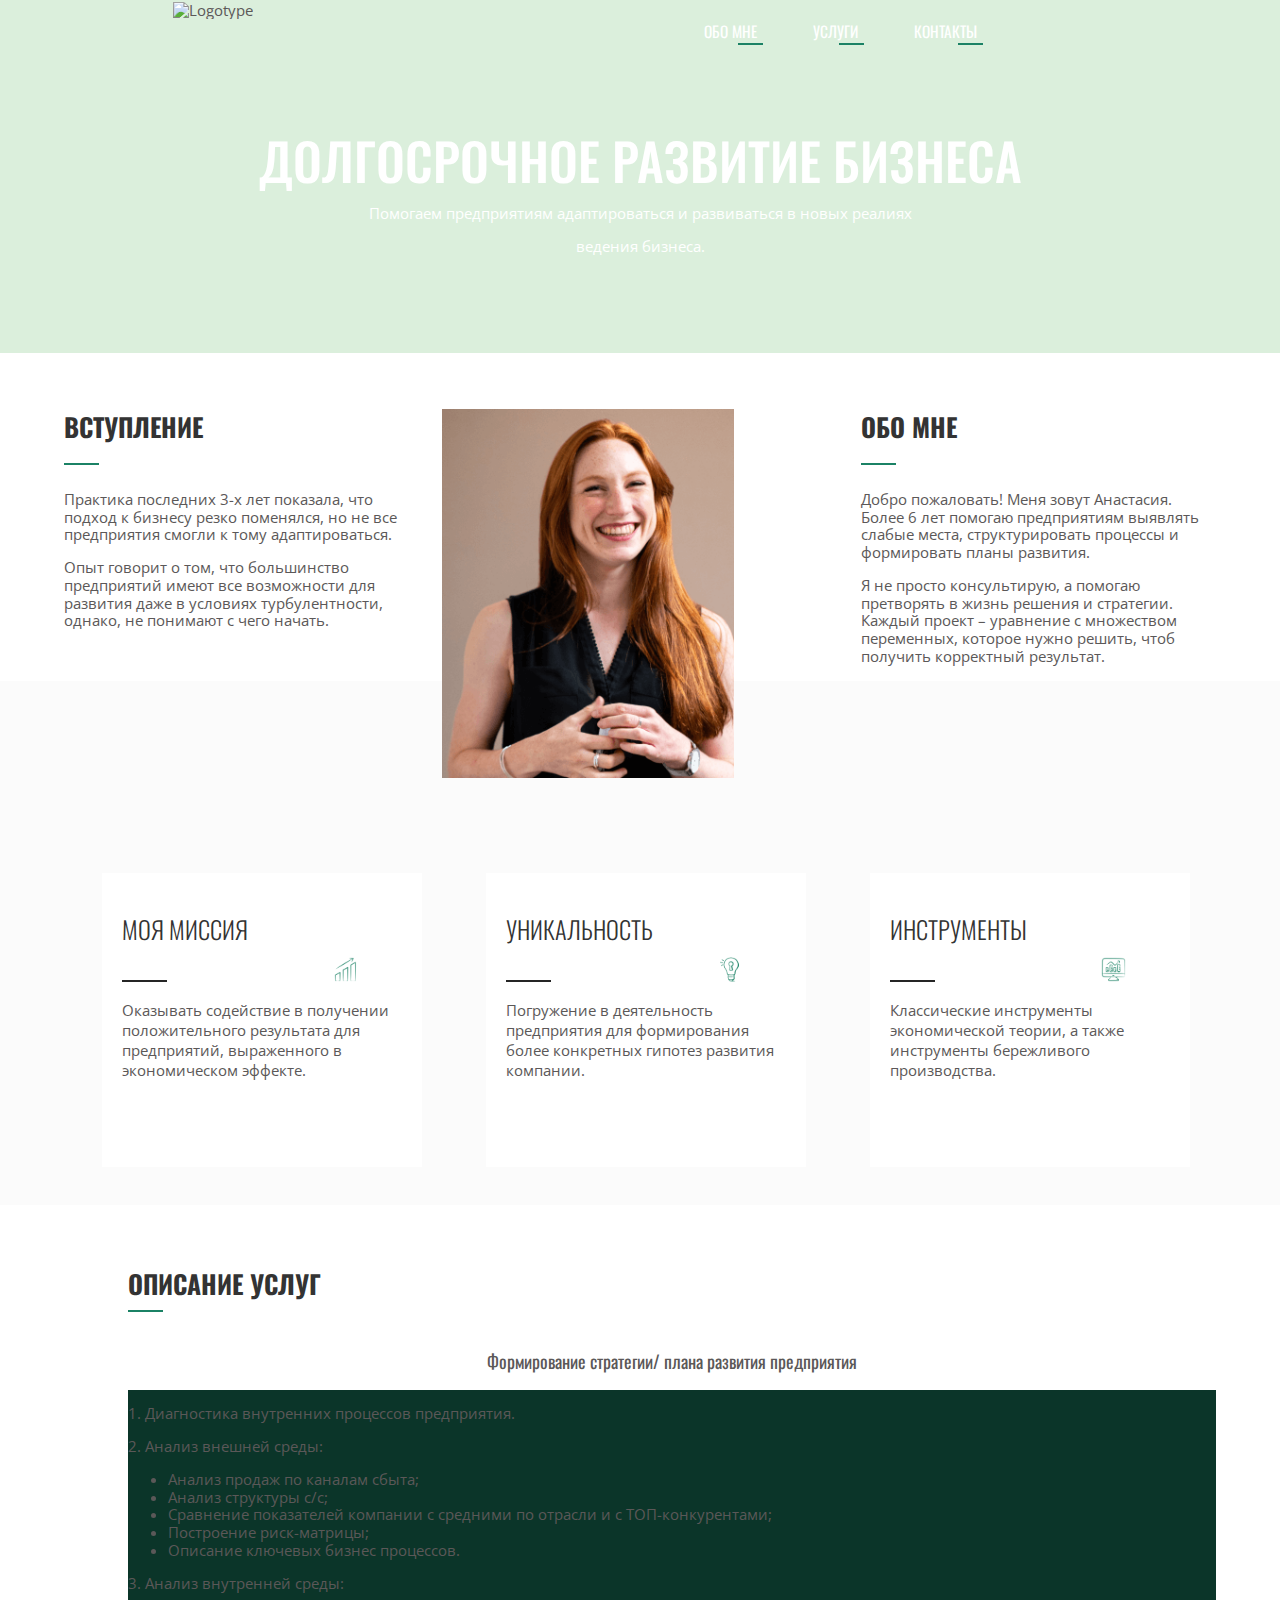
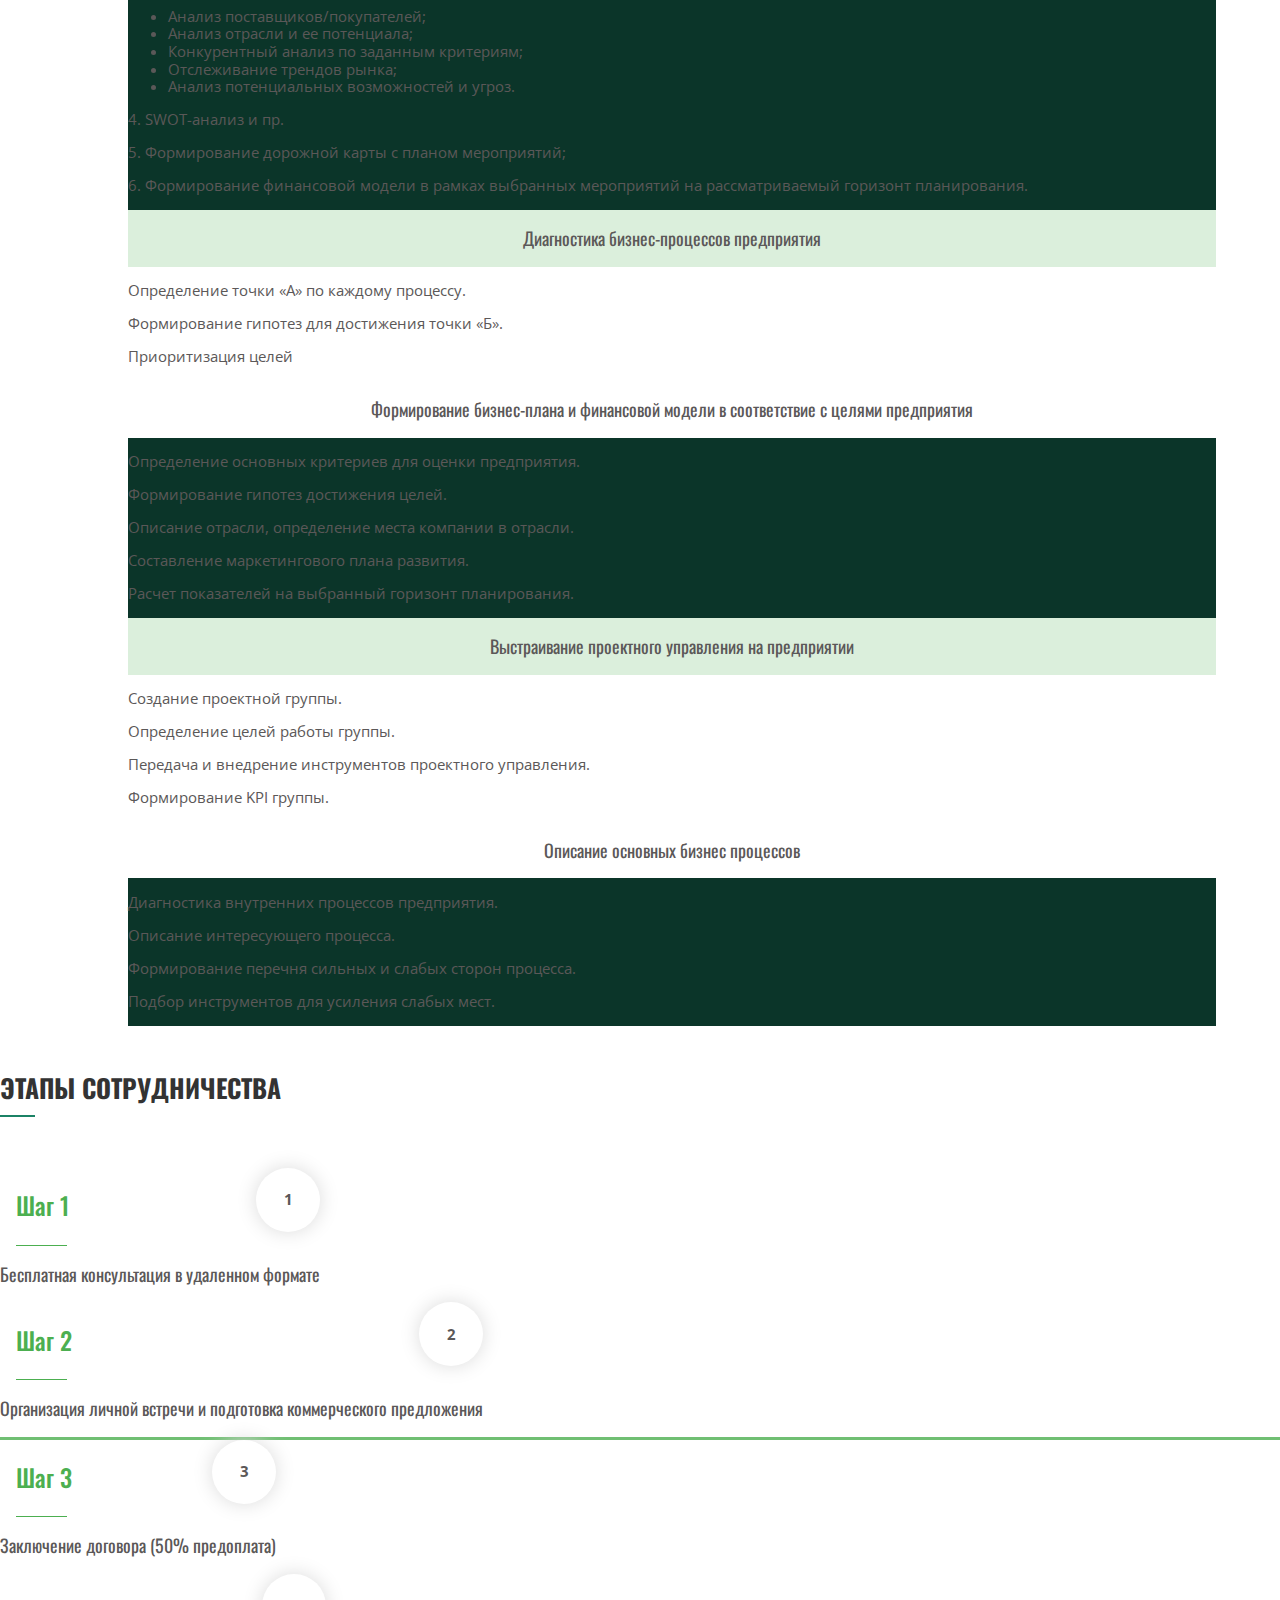
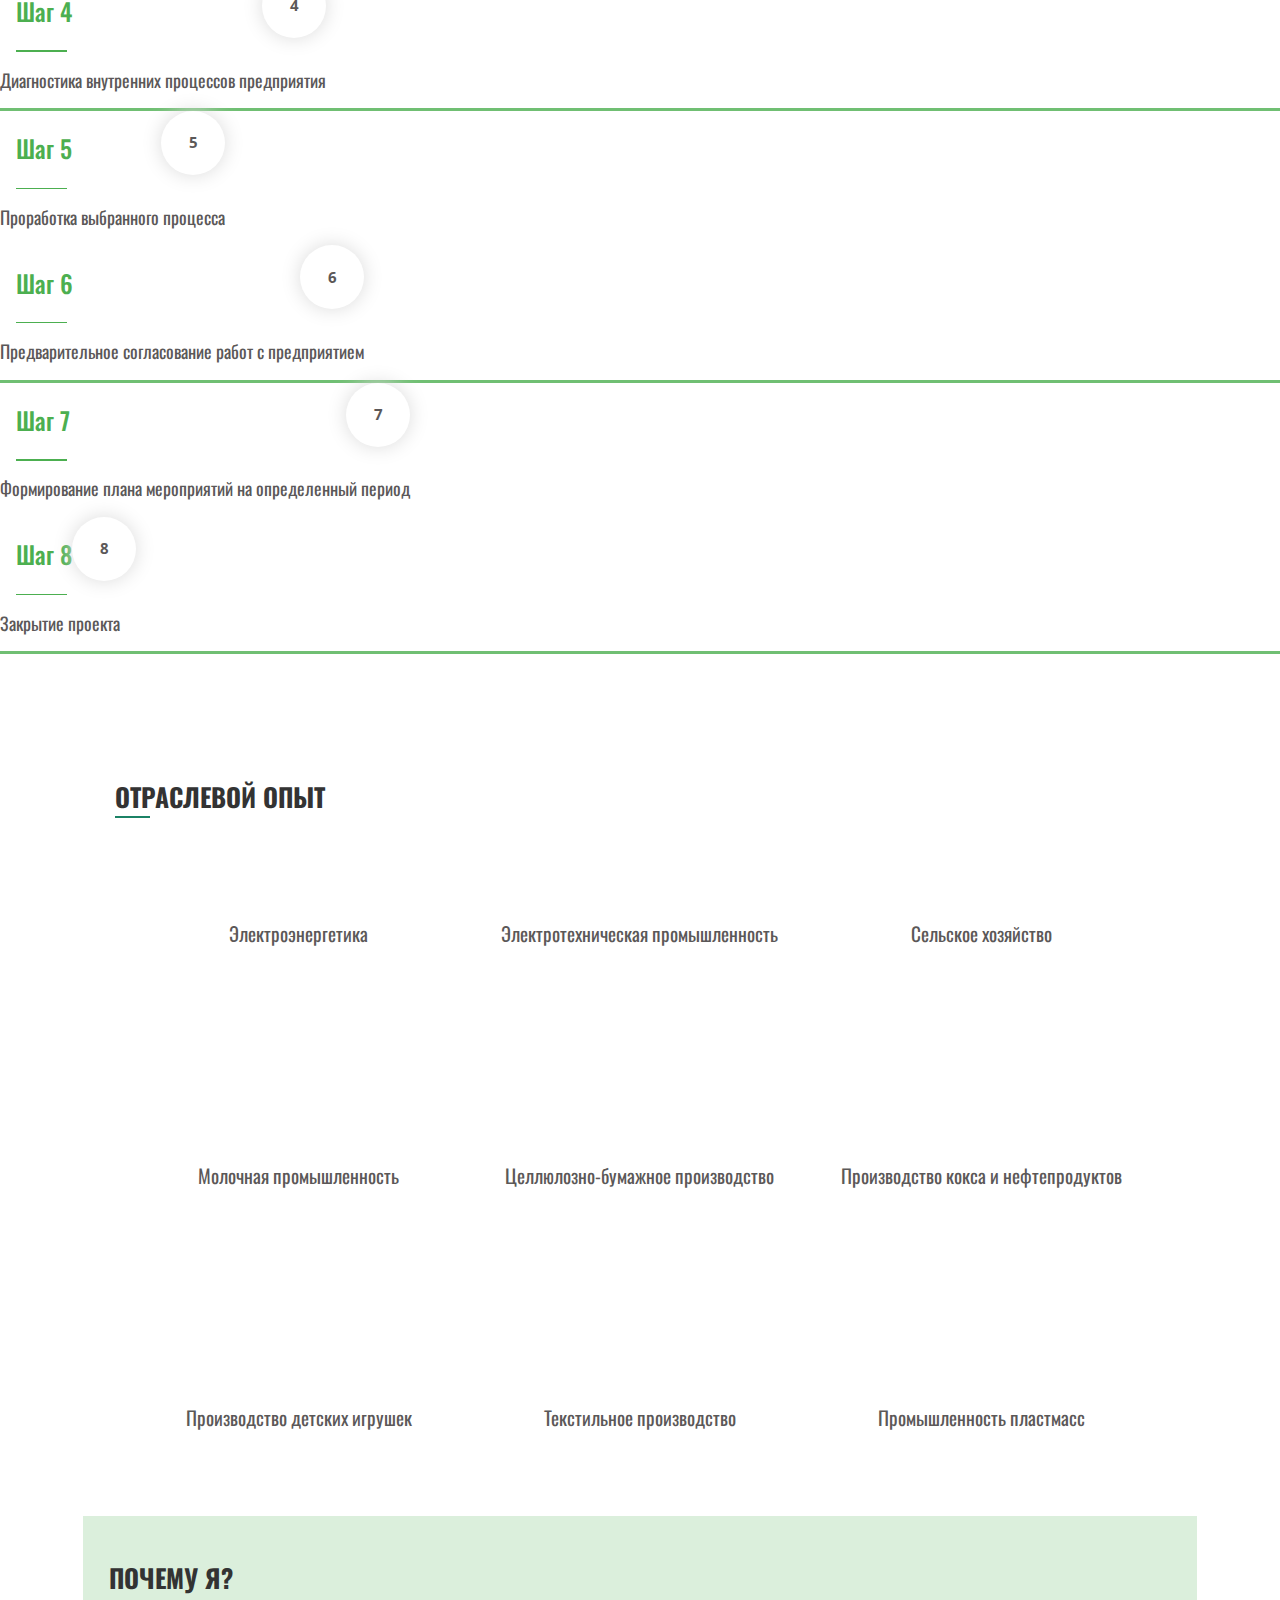
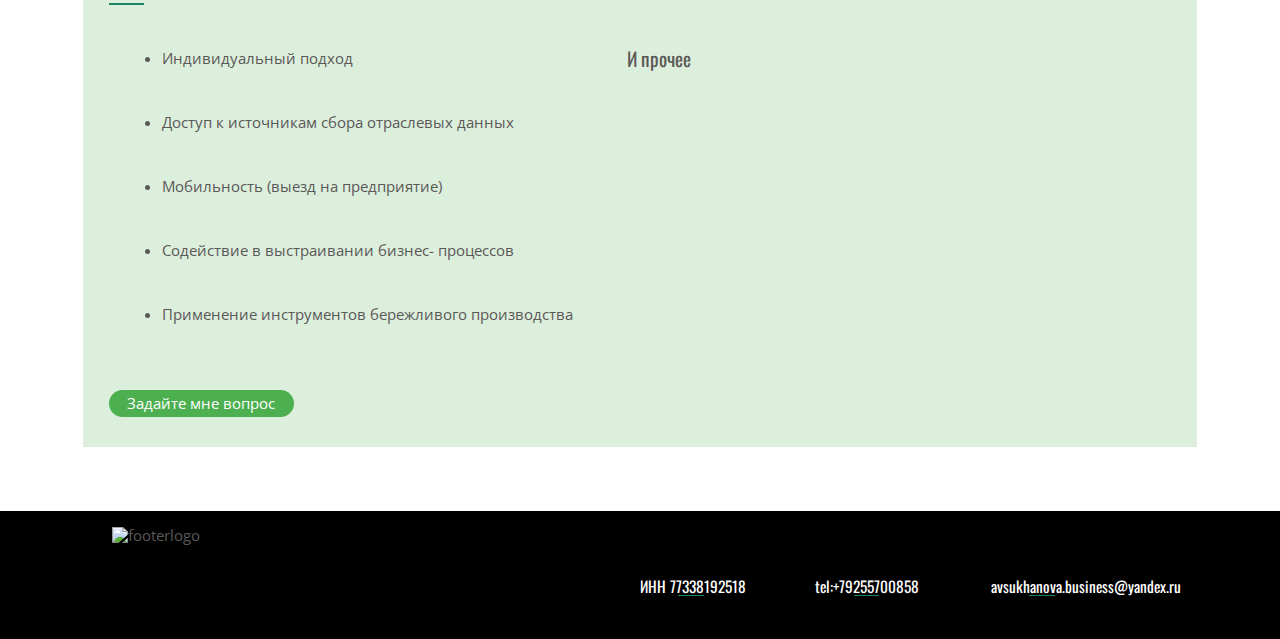
==== commit 083eea41: "Merge pull request #43 from Oksana2211/mission2" ====
--- a/index.html
+++ b/index.html
@@ -154,7 +154,7 @@
                 </div>
               </div>
               <div class="mymission__icon">
-                <img src="./assets/img/mission_group.svg" alt="icon-mission" />
+                <img src="./assets/img/mission00.svg" alt="icon-mission" />
               </div>
             </div>
             <p class="mymission__text">
@@ -171,7 +171,7 @@
                 </div>
               </div>
               <div class="unic__icon">
-                <img src="./assets/img/unic_group.svg" alt="icon-unic" />
+                <img src="./assets/img/lamp00.svg" alt="icon-unic" />
               </div>
             </div>
             <p class="unic__text">
@@ -190,7 +190,7 @@
                 </div>
               </div>
               <div class="instruments__icon">
-                <img src="./assets/img/instruments_group.svg" alt="icon-instruments" />
+                <img src="./assets/img/instruments_icon00.svg" alt="icon-instruments" />
               </div>
             </div>
             <p class="instruments__text">
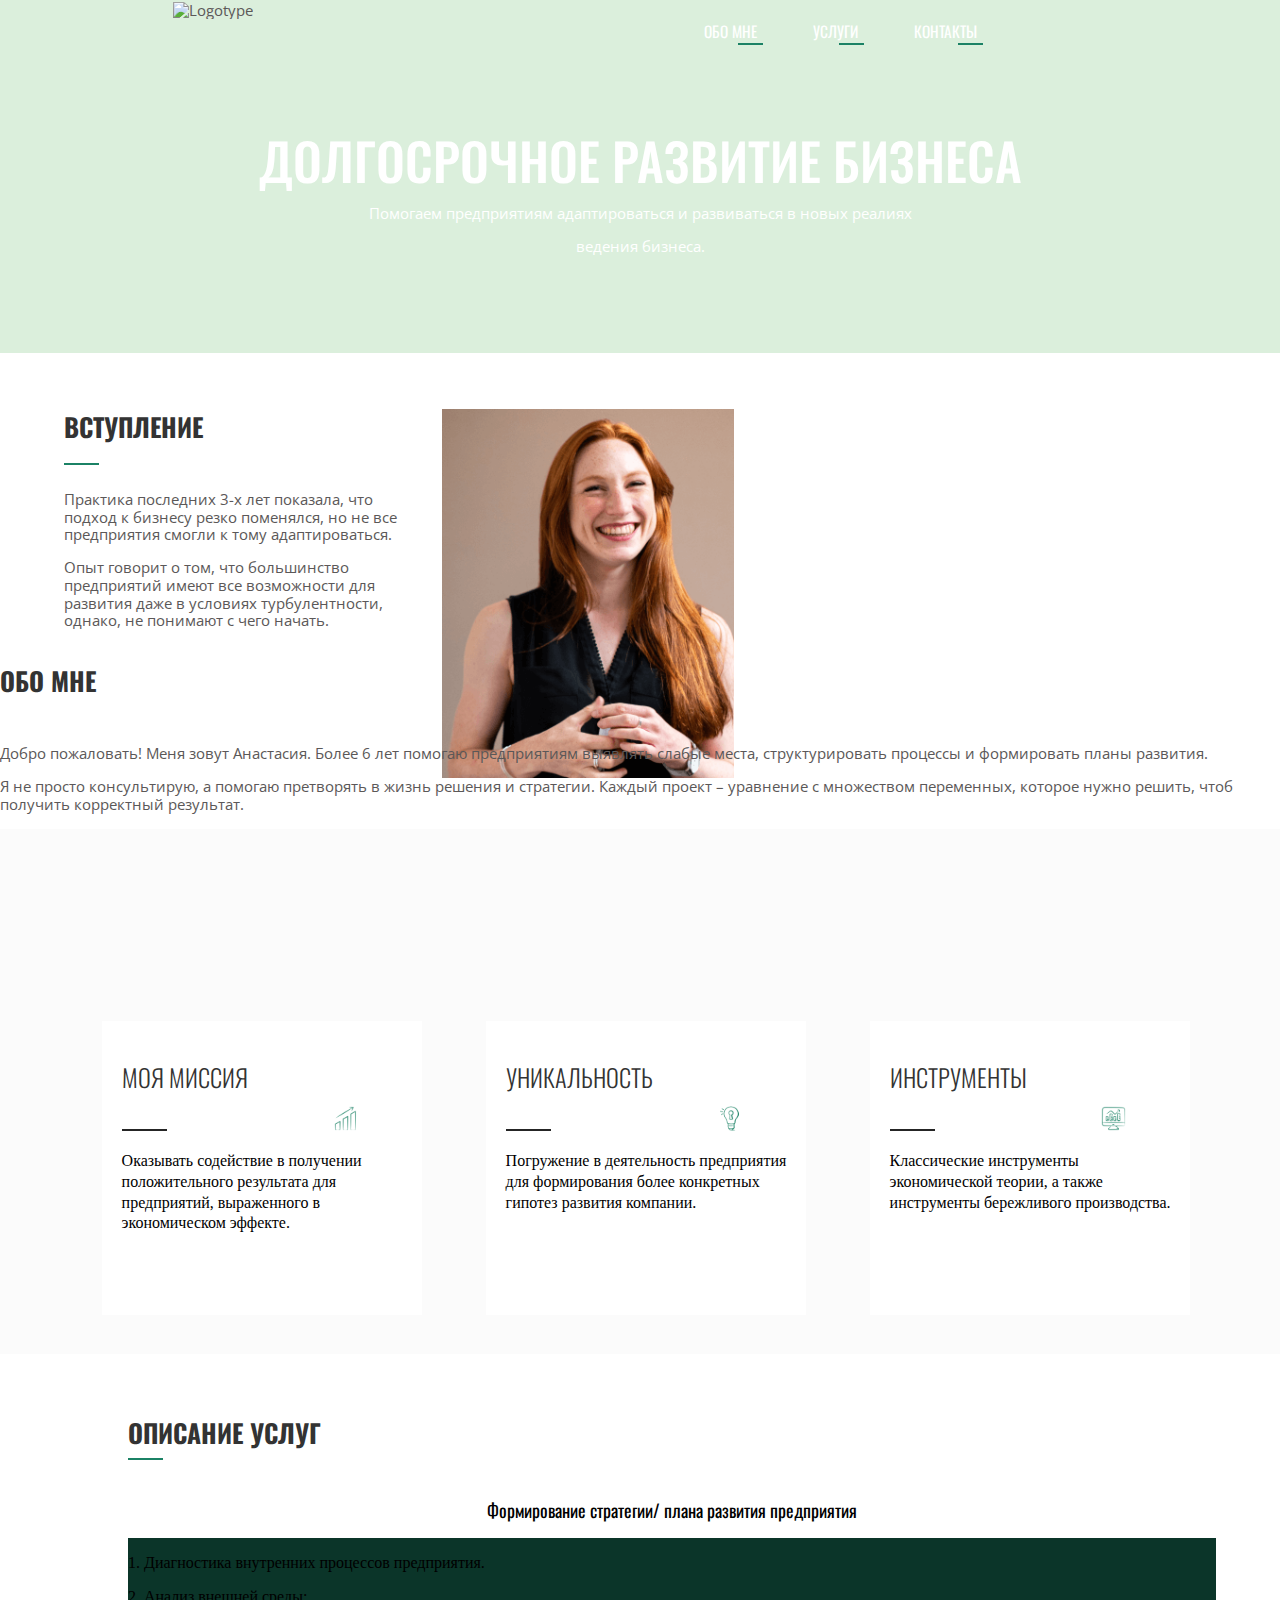
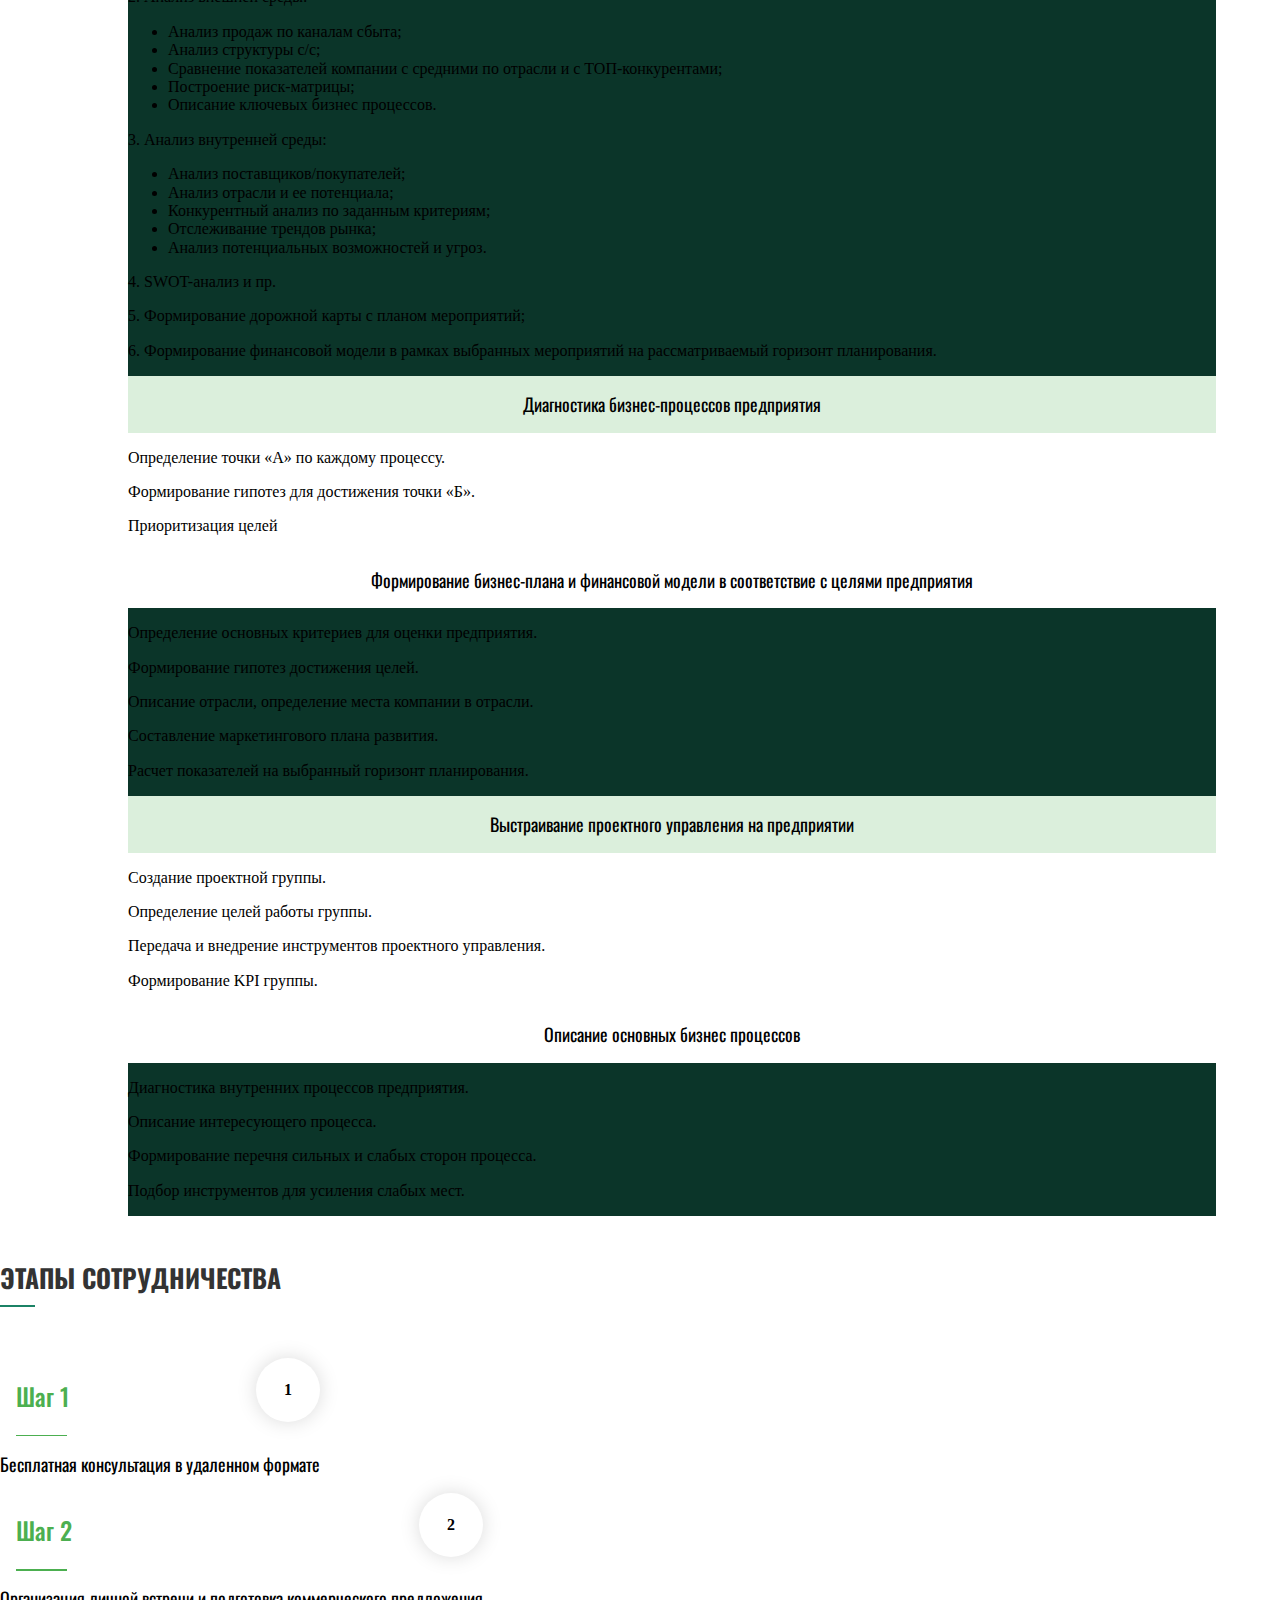
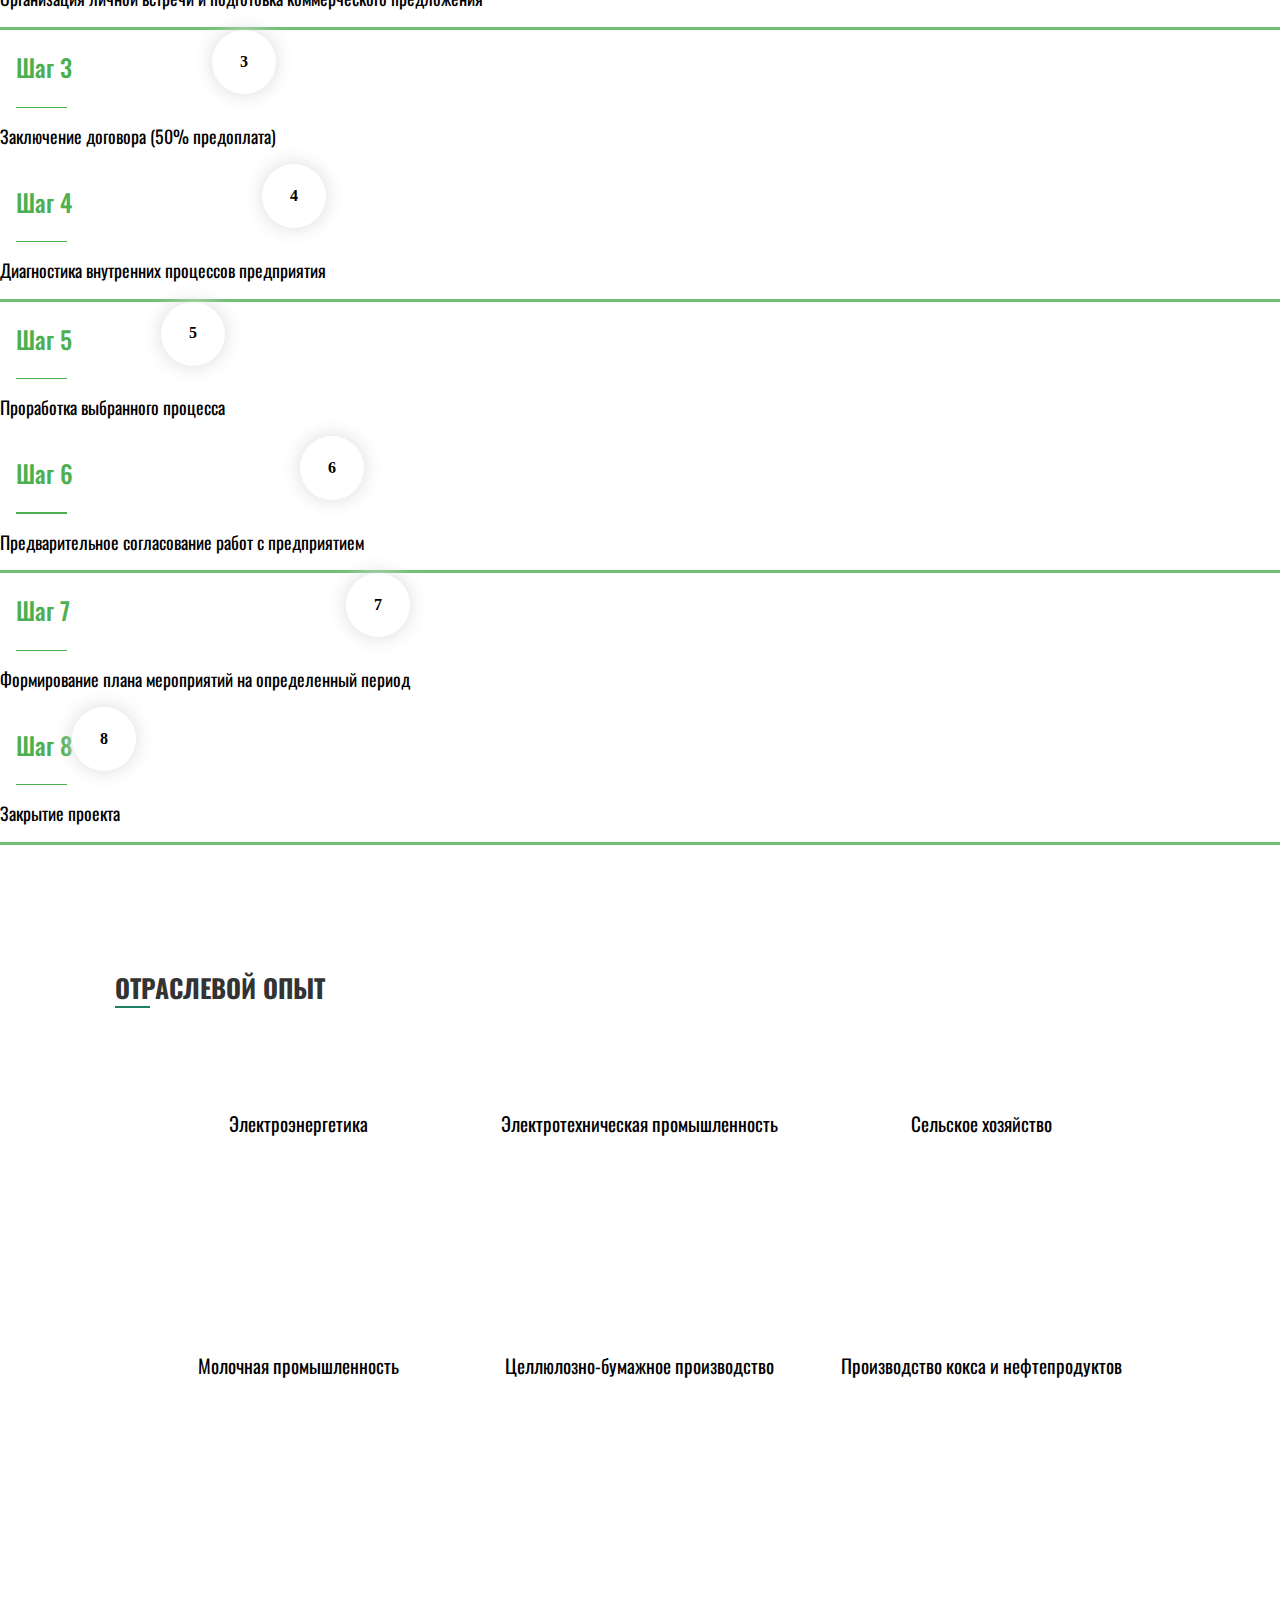
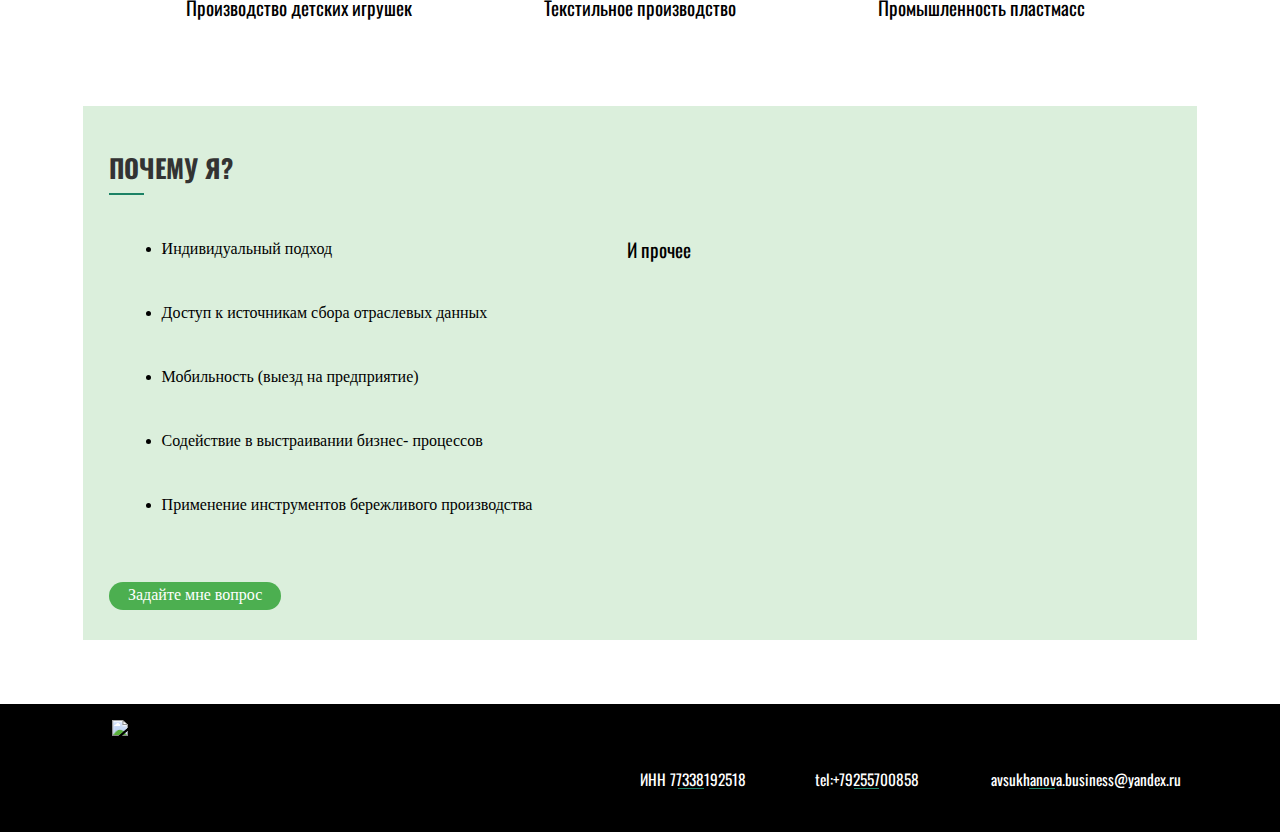
==== commit 7437e3d5: "Merge pull request #42 from Oksana2211/maryna1" ====
--- a/index.html
+++ b/index.html
@@ -1,62 +1,82 @@
 <!DOCTYPE html>
 <html lang="ru">
-
-<head>
-  <meta charset="UTF-8" />
-  <meta http-equiv="X-UA-Compatible" content="IE=edge" />
-  <meta name="viewport" content="width=device-width, initial-scale=1, shrink-to-fit=no" />
-  <link rel="preconnect" href="https://fonts.googleapis.com" />
-  <link rel="preconnect" href="https://fonts.gstatic.com" crossorigin />
-  <link href="https://fonts.googleapis.com/css2?family=Open+Sans&family=Oswald:wght@300;400;500;700&display=swap"
-    rel="stylesheet" />
-  <link href="https://cdn.jsdelivr.net/npm/bootstrap@5.2.2/dist/css/bootstrap.min.css" rel="stylesheet"
-    integrity="sha384-Zenh87qX5JnK2Jl0vWa8Ck2rdkQ2Bzep5IDxbcnCeuOxjzrPF/et3URy9Bv1WTRi" crossorigin="anonymous" />
-  <link rel="stylesheet" href="assets/sass/app.css" />
-  <title>Консалтинговые услуги</title>
-  <link rel="shortcut icon" type="image/svg" href="assets/img/favikon-logo.svg" />
-</head>
-<!--Девочки, подписываем свои рабочие области, начало/конец-->
-
-<body>
-  <div class="root">
-    <header class="header">
-      <div class="header__inner">
-        <div>
-          <img class="header__logo" src="assets/img/consulting-low-resolution-logo-white.svg" alt="Logotype" />
-        </div>
-        <nav class="header__menu">
-          <a class="header__menu-link" href="#about-me">ОБО МНЕ</a>
-          <a class="header__menu-link" href="#services">УСЛУГИ</a>
-          <a class="header__menu-link" href="#contacts">КОНТАКТЫ</a>
-        </nav>
-      </div>
-      <section class="header__section">
-        <h1 class="header__section-title">ДОЛГОСРОЧНОЕ РАЗВИТИЕ БИЗНЕСА</h1>
-        <p class="header__section-text">
-          Помогаем предприятиям адаптироваться и развиваться в новых реалиях
-        </p>
-        <p class="header__section-text">ведения бизнеса.</p>
-      </section>
-    </header>
-    <main>
-      <!-- EvgeniyaAygul блок вступление- обо мне introduce -->
-      <section>
-        <div class="rectangle-introduction">
-          <div class="introduction">
-            <h2 id="about-me">ВСТУПЛЕНИЕ</h2>
-            <p class="opening-text">
-              Практика последних 3-х лет показала, что подход к бизнесу резко
-              поменялся, но не все предприятия смогли к тому адаптироваться.
-            </p>
-            <p class="opening-text-more">
-              Опыт говорит о том, что большинство предприятий имеют все
-              возможности для развития даже в условиях турбулентности, однако,
-              не понимают с чего начать.
-            </p>
-          </div>
-          <div class="photo">
-            <div class="photo__owner">
-              <img class="img-coach" src="assets/img/img_foto.png" alt=" photo Anastasia" />
+  <head>
+    <meta charset="UTF-8" />
+    <meta http-equiv="X-UA-Compatible" content="IE=edge" />
+    <meta
+      name="viewport"
+      content="width=device-width, initial-scale=1, shrink-to-fit=no"
+    />
+    <link rel="preconnect" href="https://fonts.googleapis.com" />
+    <link rel="preconnect" href="https://fonts.gstatic.com" crossorigin />
+    <link
+      href="https://fonts.googleapis.com/css2?family=Open+Sans&family=Oswald:wght@300;400;500;700&display=swap"
+      rel="stylesheet"
+    />
+    <link
+      href="https://cdn.jsdelivr.net/npm/bootstrap@5.2.2/dist/css/bootstrap.min.css"
+      rel="stylesheet"
+      integrity="sha384-Zenh87qX5JnK2Jl0vWa8Ck2rdkQ2Bzep5IDxbcnCeuOxjzrPF/et3URy9Bv1WTRi"
+      crossorigin="anonymous"
+    />
+    <link rel="stylesheet" href="assets/sass/app.css" />
+    <title>Консалтинговые услуги</title>
+    <link
+      rel="shortcut icon"
+      type="image/svg"
+      href="assets/img/favikon-logo.svg"
+    />
+  </head>
+  <!--Девочки, подписываем свои рабочие области, начало/конец-->
+  <body>
+    <div class="root">
+      <header class="header">
+        <div class="header__inner">
+          <div>
+            <img
+              class="header__logo"
+              src="assets/img/consulting-low-resolution-logo-white.svg"
+              alt="Logotype"
+            />
+          </div>
+          <nav class="header__menu">
+            <a class="header__menu-link" href="#about-me">ОБО МНЕ</a>
+            <a class="header__menu-link" href="#services">УСЛУГИ</a>
+            <a class="header__menu-link" href="#contacts">КОНТАКТЫ</a>
+          </nav>
+        </div>
+        <section class="header__section">
+          <h1 class="header__section-title">ДОЛГОСРОЧНОЕ РАЗВИТИЕ БИЗНЕСА</h1>
+          <p class="header__section-text">
+            Помогаем предприятиям адаптироваться и развиваться в новых реалиях
+          </p>
+          <p class="header__section-text">ведения бизнеса.</p>
+        </section>
+      </header>
+      <main>
+        <!-- EvgeniyaAygul блок вступление- обо мне introduce -->
+        <section>
+          <div class="rectangle-introduction">
+            <div class="introduction">
+              <h2 id="about-me">ВСТУПЛЕНИЕ</h2>
+              <p class="opening-text">
+                Практика последних 3-х лет показала, что подход к бизнесу резко
+                поменялся, но не все предприятия смогли к тому адаптироваться.
+              </p>
+              <p class="opening-text-more">
+                Опыт говорит о том, что большинство предприятий имеют все
+                возможности для развития даже в условиях турбулентности, однако,
+                не понимают с чего начать.
+              </p>
+            </div>
+            <div class="photo">
+              <div class="photo__owner">
+                <img
+                  class="img-coach"
+                  src="assets/img/img_foto.png"
+                  alt=" photo Anastasia"
+                />
+              </div>
             </div>
           </div>
           <div class="aboutme">
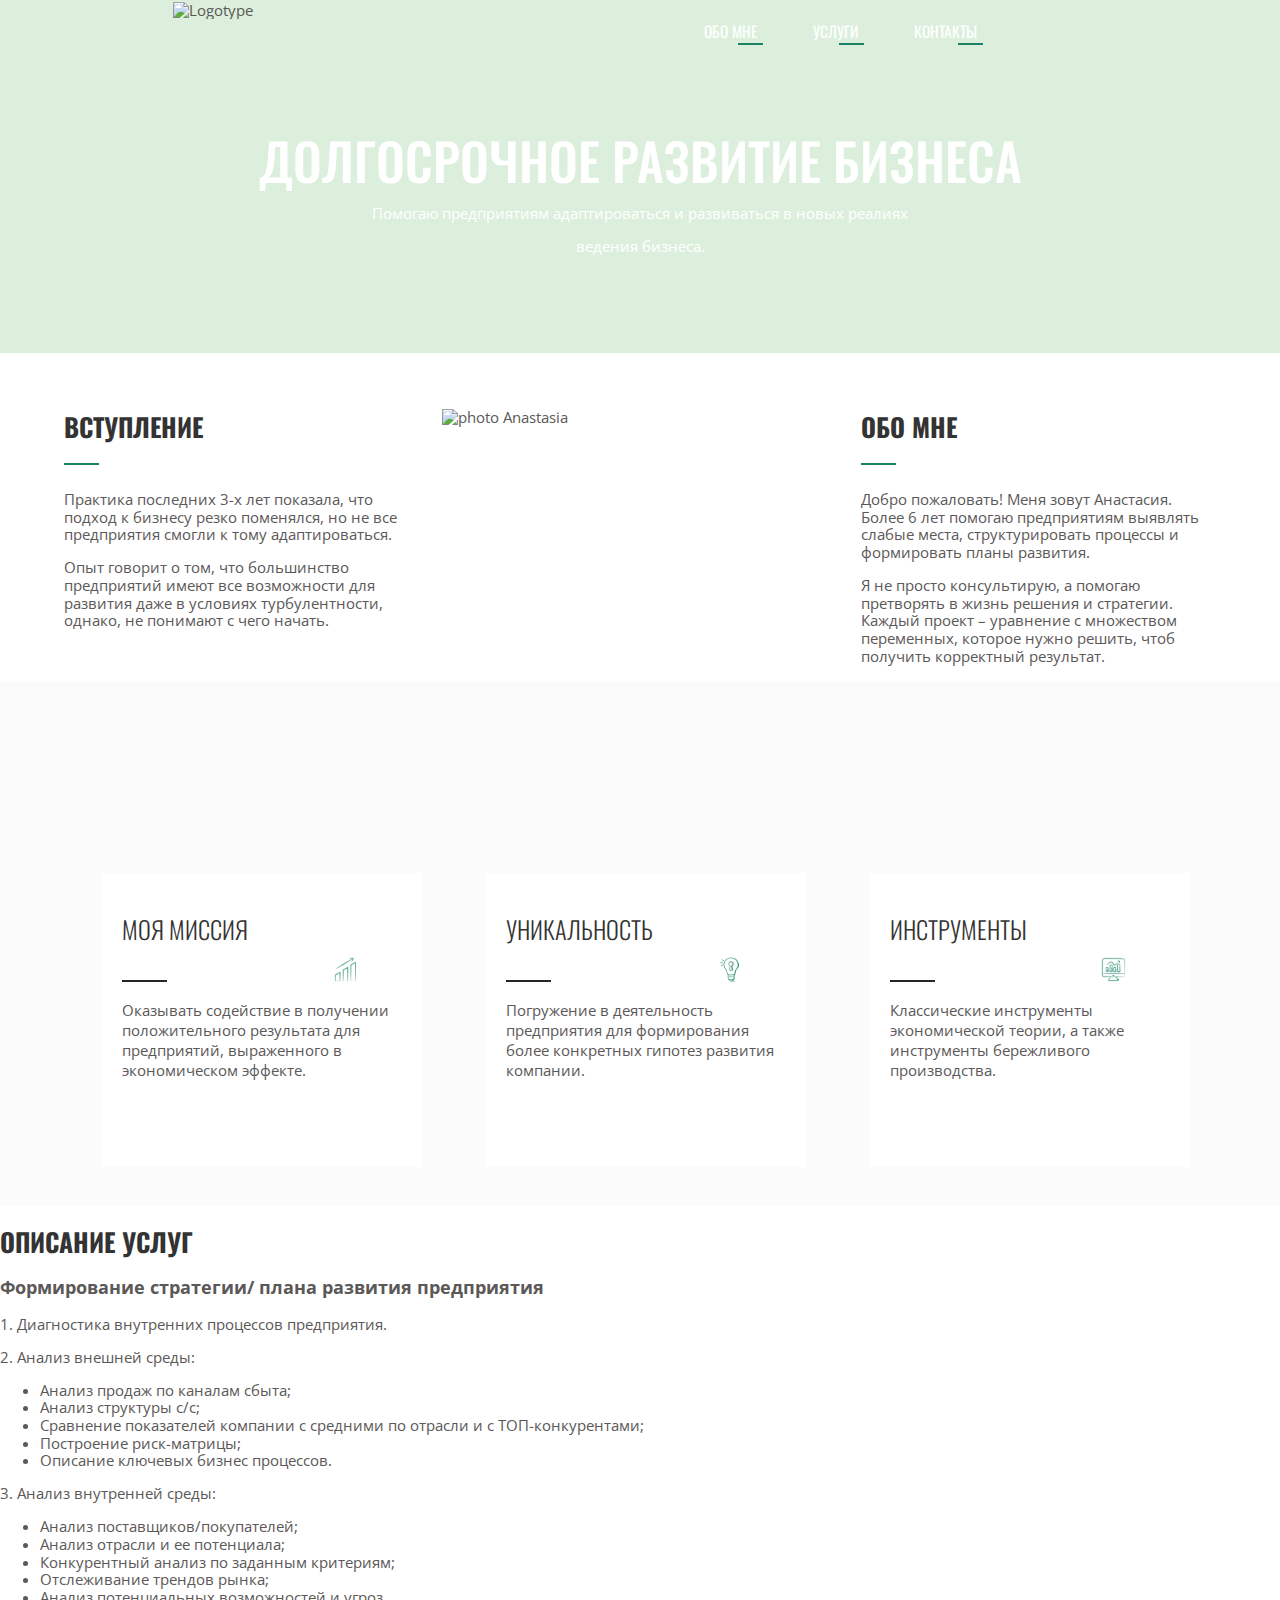
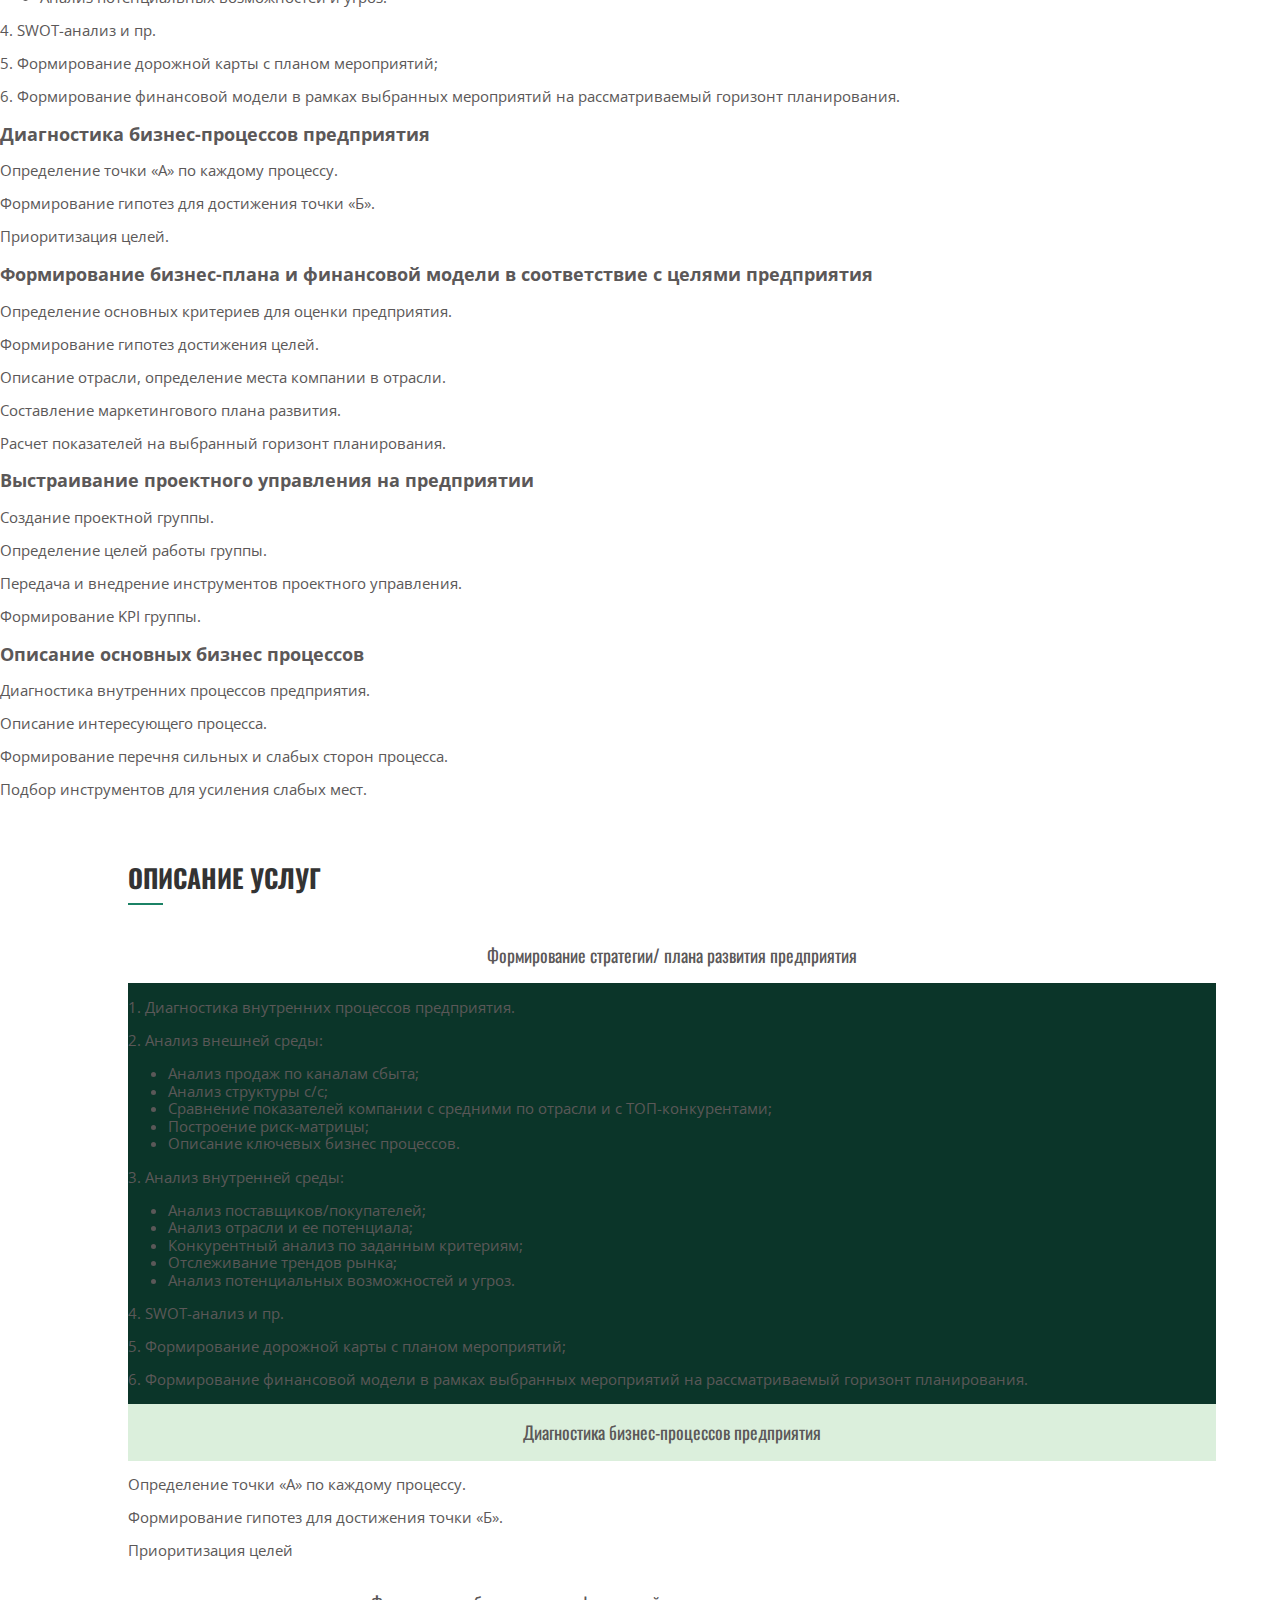
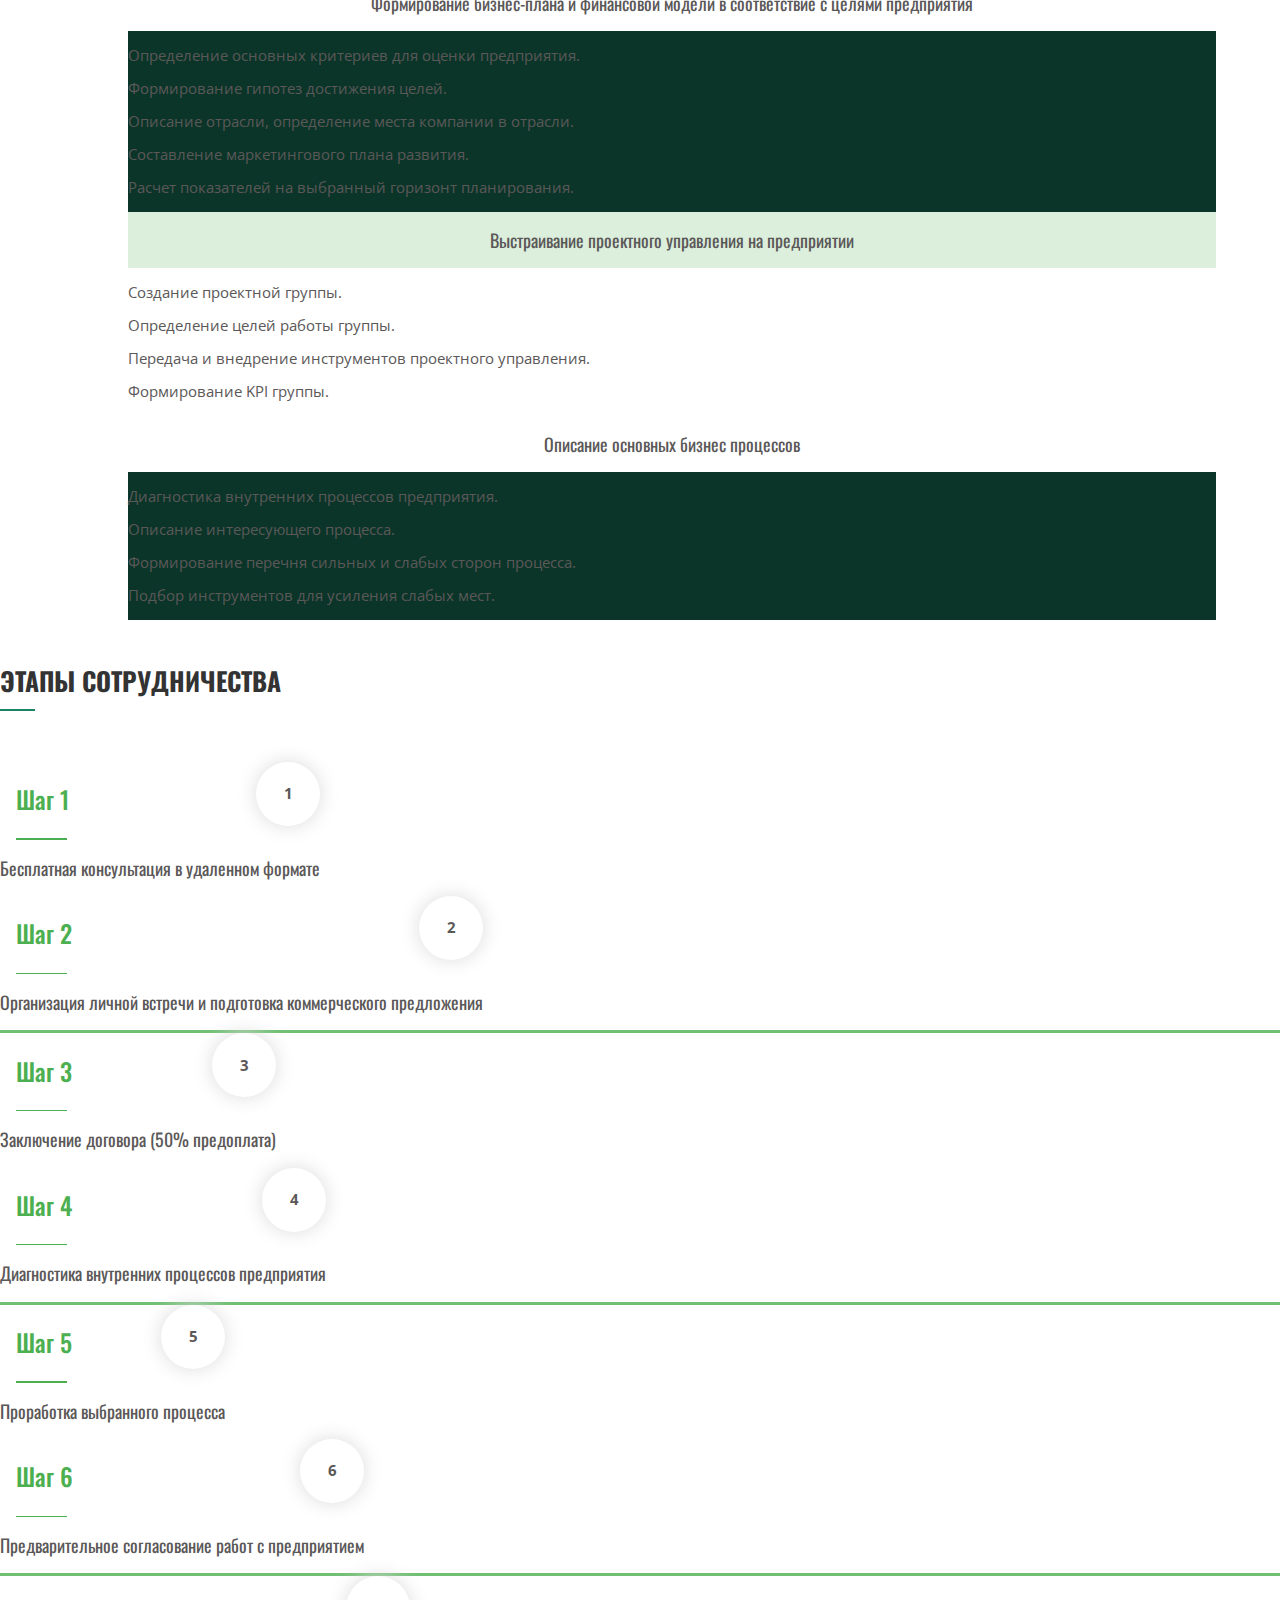
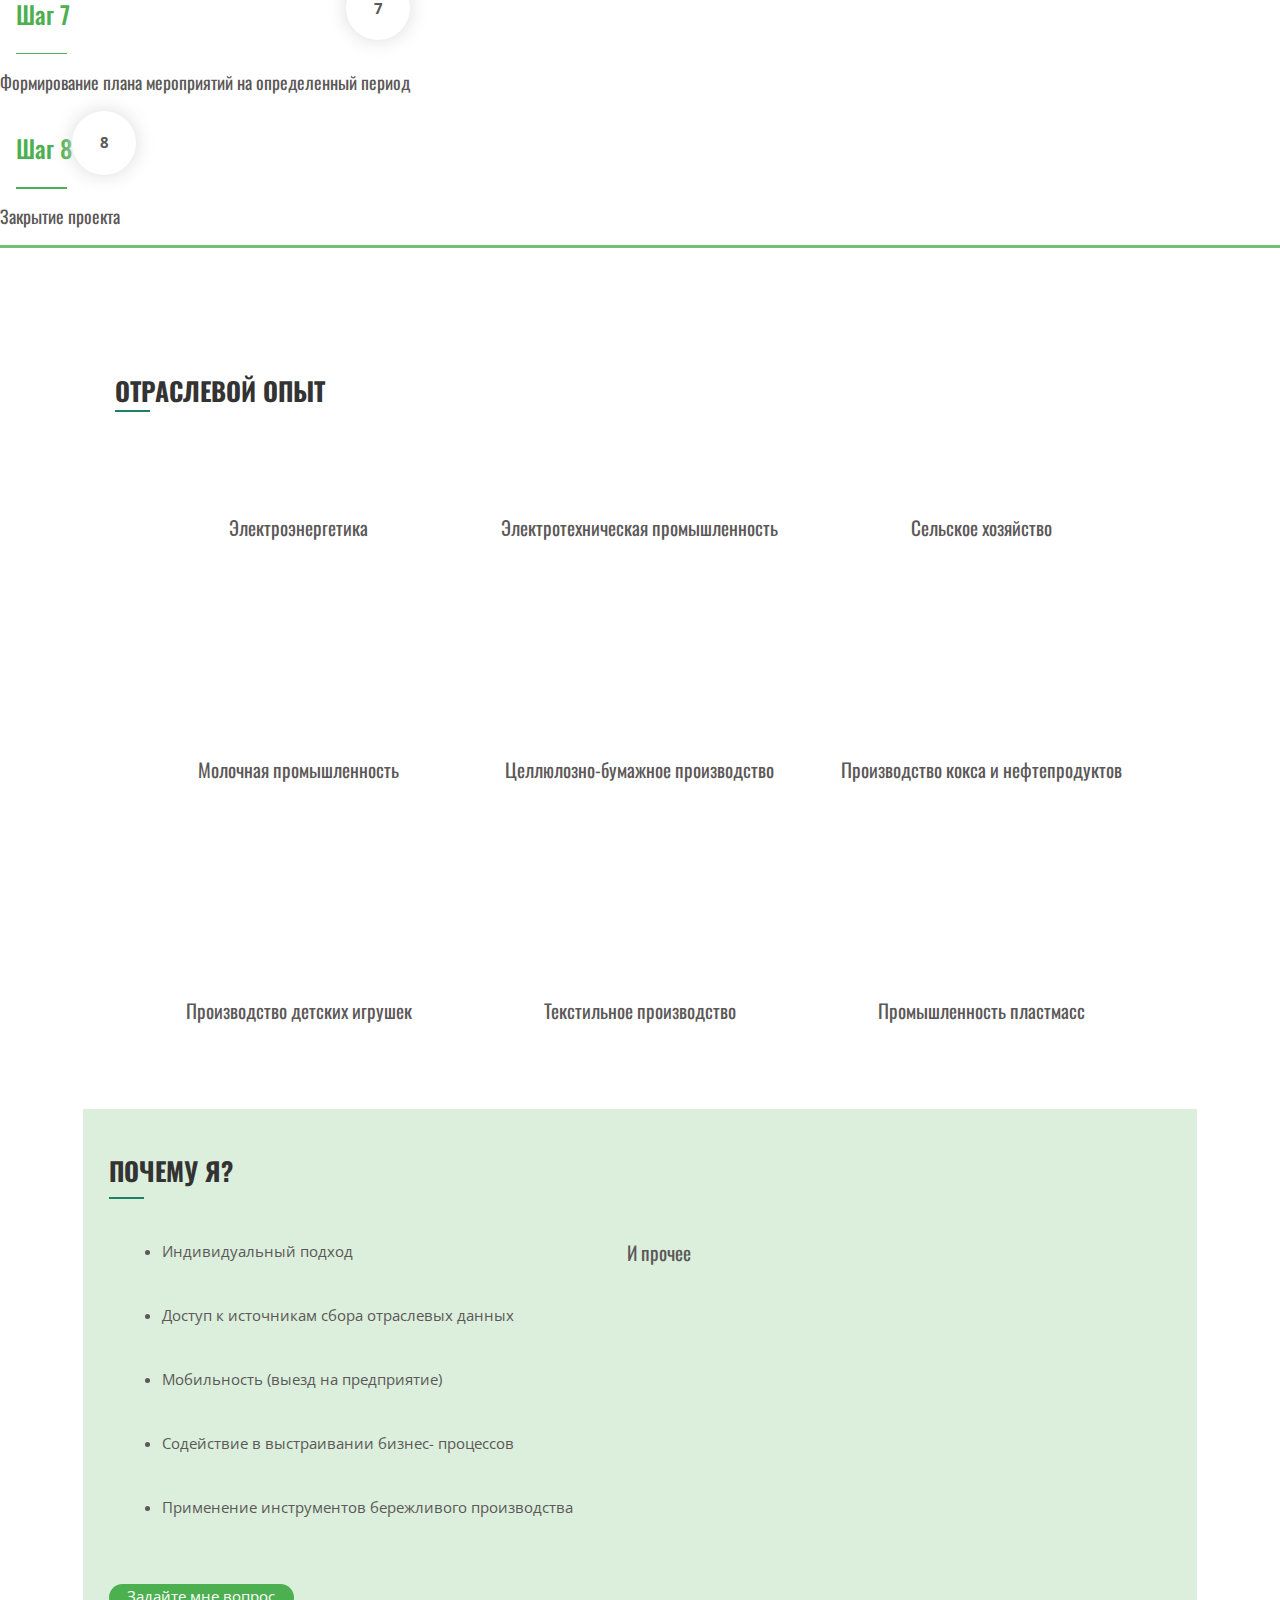
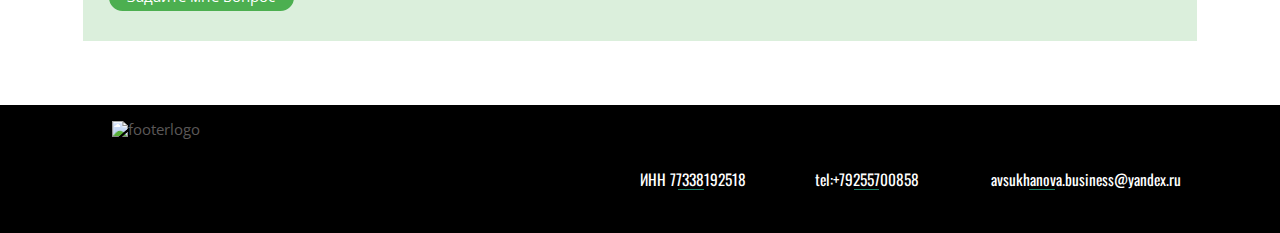
==== commit 60daa113: "correction final" ====
--- a/index.html
+++ b/index.html
@@ -48,17 +48,17 @@
         <section class="header__section">
           <h1 class="header__section-title">ДОЛГОСРОЧНОЕ РАЗВИТИЕ БИЗНЕСА</h1>
           <p class="header__section-text">
-            Помогаем предприятиям адаптироваться и развиваться в новых реалиях
+            Помогаю предприятиям адаптироваться и развиваться в новых реалиях
           </p>
           <p class="header__section-text">ведения бизнеса.</p>
         </section>
       </header>
       <main>
         <!-- EvgeniyaAygul блок вступление- обо мне introduce -->
-        <section>
+        <section id="about-me">
           <div class="rectangle-introduction">
             <div class="introduction">
-              <h2 id="about-me">ВСТУПЛЕНИЕ</h2>
+              <h2>ВСТУПЛЕНИЕ</h2>
               <p class="opening-text">
                 Практика последних 3-х лет показала, что подход к бизнесу резко
                 поменялся, но не все предприятия смогли к тому адаптироваться.
@@ -73,46 +73,12 @@
               <div class="photo__owner">
                 <img
                   class="img-coach"
-                  src="assets/img/img_foto.png"
+                  src="assets/img/image_anastasia.WEBP"
                   alt=" photo Anastasia"
                 />
               </div>
             </div>
-          </div>
-          <div class="aboutme">
-            <h2>ОБО МНЕ</h2>
-            <p class="aboutme-text">
-              Добро пожаловать! Меня зовут Анастасия. Более 6 лет помогаю
-              предприятиям выявлять слабые места, структурировать процессы и
-              формировать планы развития.
-            </p>
-            <p class="aboutme-text-more">
-              Я не просто консультирую, а помогаю претворять в жизнь решения и
-              стратегии. Каждый проект – уравнение с множеством переменных,
-              которое нужно решить, чтоб получить корректный результат.
-            </p>
-          </div>
-        </div>
-        <div class="rectangle-introduction-tablet">
-          <div class="introduction-tablet">
-            <h2>ВСТУПЛЕНИЕ</h2>
-            <p class="opening-text">
-              Практика последних 3-х лет показала, что подход к бизнесу резко
-              поменялся, но не все предприятия смогли к тому адаптироваться.
-            </p>
-            <p class="opening-text-more">
-              Опыт говорит о том, что большинство предприятий имеют все
-              возможности для развития даже в условиях турбулентности, однако,
-              не понимают с чего начать.
-            </p>
-          </div>
-          <div class="photo-aboutme">
-            <div class="photo-tablet">
-              <div class="photo-tablet__owner">
-                <img class="img-coach" src="assets/img/img_foto.png" alt=" photo Anastasia" />
-              </div>
-            </div>
-            <div class="aboutme-tablet">
+            <div class="aboutme">
               <h2>ОБО МНЕ</h2>
               <p class="aboutme-text">
                 Добро пожаловать! Меня зовут Анастасия. Более 6 лет помогаю
@@ -120,515 +86,716 @@
                 формировать планы развития.
               </p>
               <p class="aboutme-text-more">
-                Я не просто консультирую, а помогаю претворять в жизнь решения
-                и стратегии. Каждый проект – уравнение с множеством
-                переменных, которое нужно решить, чтоб получить корректный
-                результат.
-              </p>
-            </div>
-          </div>
+                Я не просто консультирую, а помогаю претворять в жизнь решения и
+                стратегии. Каждый проект – уравнение с множеством переменных,
+                которое нужно решить, чтоб получить корректный результат.
+              </p>
+            </div>
+          </div>
+          <div class="rectangle-introduction-tablet">
+            <div class="introduction-tablet">
+              <h2>ВСТУПЛЕНИЕ</h2>
+              <p class="opening-text">
+                Практика последних 3-х лет показала, что подход к бизнесу резко
+                поменялся, но не все предприятия смогли к тому адаптироваться.
+              </p>
+              <p class="opening-text-more">
+                Опыт говорит о том, что большинство предприятий имеют все
+                возможности для развития даже в условиях турбулентности, однако,
+                не понимают с чего начать.
+              </p>
+            </div>
+            <div class="photo-aboutme">
+              <div class="photo-tablet">
+                <div class="photo-tablet__owner">
+                  <img
+                    class="img-coach"
+                    src="assets/img/image_anastasia.WEBP"
+                    alt=" photo Anastasia"
+                  />
+                </div>
+              </div>
+              <div class="aboutme-tablet">
+                <h2>ОБО МНЕ</h2>
+                <p class="aboutme-text">
+                  Добро пожаловать! Меня зовут Анастасия. Более 6 лет помогаю
+                  предприятиям выявлять слабые места, структурировать процессы и
+                  формировать планы развития.
+                </p>
+                <p class="aboutme-text-more">
+                  Я не просто консультирую, а помогаю претворять в жизнь решения
+                  и стратегии. Каждый проект – уравнение с множеством
+                  переменных, которое нужно решить, чтоб получить корректный
+                  результат.
+                </p>
+              </div>
+            </div>
+          </div>
+          <div class="rectangle-introduction-mobile">
+            <div class="introduction-mobile">
+              <h2>ВСТУПЛЕНИЕ</h2>
+              <p class="opening-text">
+                Практика последних 3-х лет показала, что подход к бизнесу резко
+                поменялся, но не все предприятия смогли к тому адаптироваться.
+              </p>
+              <p class="opening-text-more">
+                Опыт говорит о том, что большинство предприятий имеют все
+                возможности для развития даже в условиях турбулентности, однако,
+                не понимают с чего начать.
+              </p>
+            </div>
+            <div class="photo-mobile">
+              <div class="photo-mobile__owner">
+                <img
+                  class="img-coach"
+                  src="assets/img/image_anastasia.WEBP"
+                  alt=" photo Anastasia"
+                />
+              </div>
+            </div>
+            <div class="aboutme-mobile">
+              <h2>ОБО МНЕ</h2>
+              <p class="aboutme-text">
+                Добро пожаловать! Меня зовут Анастасия. Более 6 лет помогаю
+                предприятиям выявлять слабые места, структурировать процессы и
+                формировать планы развития.
+              </p>
+              <p class="aboutme-text-more">
+                Я не просто консультирую, а помогаю претворять в жизнь решения и
+                стратегии. Каждый проект – уравнение с множеством переменных,
+                которое нужно решить, чтоб получить корректный результат.
+              </p>
+            </div>
+          </div>
+        </section>
+        <!-- EvgeniyaAygul блок вступление- обо мне introduce -->
+        <!-- Начало Mission-block -->
+        <section class="mission-wrapper">
+          <div class="mission-block">
+            <div class="mymission">
+              <div class="mymission__headline-block">
+                <div class="mymission__headline-title">
+                  <h3 class="mission-title">Моя миссия</h3>
+                  <div class="mymission__line">
+                    <img
+                      src="./assets/img/underline.png"
+                      alt="title underline"
+                    />
+                  </div>
+                </div>
+                <div class="mymission__icon">
+                  <img src="./assets/img/mission00.svg" alt="icon-mission" />
+                </div>
+              </div>
+              <p class="mymission__text">
+                Оказывать содействие в получении положительного результата для
+                предприятий, выраженного в экономическом эффекте.
+              </p>
+            </div>
+            <div class="unic">
+              <div class="unic__headline-block">
+                <div class="unic__headline-title">
+                  <h3 class="mission-title">Уникальность</h3>
+                  <div class="unic__line">
+                    <img
+                      src="./assets/img/underline.png"
+                      alt="title underline"
+                    />
+                  </div>
+                </div>
+                <div class="unic__icon">
+                  <img src="./assets/img/lamp00.svg" alt="icon-unic" />
+                </div>
+              </div>
+              <p class="unic__text">
+                Погружение в деятельность предприятия для формирования более
+                конкретных гипотез развития компании.
+              </p>
+            </div>
+
+            <div class="instruments">
+              <div class="instruments__headline-block">
+                <div class="instruments__headline-title">
+                  <h3 class="mission-title">Инструменты</h3>
+                  <div class="instruments__line">
+                    <img
+                      src="./assets/img/underline.png"
+                      alt="title underline"
+                    />
+                  </div>
+                </div>
+                <div class="instruments__icon">
+                  <img
+                    src="./assets/img/instruments_icon00.svg"
+                    alt="icon-instruments"
+                  />
+                </div>
+              </div>
+              <p class="instruments__text">
+                Классические инструменты экономической теории, а также
+                инструменты бережливого производства.
+              </p>
+            </div>
+          </div>
+        </section>
+        <!-- Конец Mission-block -->
+        <!--MARINA mobile block-->
+        <div id="services">
+          <section class="main-attendances">
+            <h2 class="main-attendances__title">ОПИСАНИЕ УСЛУГ</h2>
+            <div class="main-attendances__list">
+              <h3 class="list-text">
+                Формирование стратегии/ плана развития предприятия
+              </h3>
+              <p>1. Диагностика внутренних процессов предприятия.</p>
+              <p>2. Анализ внешней среды:</p>
+              <ul class="list-menu">
+                <li class="list__item">Анализ продаж по каналам сбыта;</li>
+                <li class="list__item">Анализ структуры с/с;</li>
+                <li class="list__item">
+                  Сравнение показателей компании с средними по отрасли и с
+                  ТОП-конкурентами;
+                </li>
+                <li class="list__item">Построение риск-матрицы;</li>
+                <li class="list__item">Описание ключевых бизнес процессов.</li>
+              </ul>
+              <p>3. Анализ внутренней среды:</p>
+              <ul class="list-menu">
+                <li class="list__item">Анализ поставщиков/покупателей;</li>
+                <li class="list__item">Анализ отрасли и ее потенциала;</li>
+                <li class="list__item">
+                  Конкурентный анализ по заданным критериям;
+                </li>
+                <li class="list__item">Отслеживание трендов рынка;</li>
+                <li class="list__item">
+                  Анализ потенциальных возможностей и угроз.
+                </li>
+              </ul>
+              <p>4. SWOT-анализ и пр.</p>
+              <p>5. Формирование дорожной карты с планом мероприятий;</p>
+              <p>
+                6. Формирование финансовой модели в рамках выбранных мероприятий
+                на рассматриваемый горизонт планирования.
+              </p>
+
+              <h3 class="list-text">
+                Диагностика бизнес-процессов предприятия
+              </h3>
+              <p>Определение точки «А» по каждому процессу.</p>
+              <p>Формирование гипотез для достижения точки «Б».</p>
+              <p>Приоритизация целей.</p>
+              <h3 class="list-text">
+                Формирование бизнес-плана и финансовой модели в соответствие с
+                целями предприятия
+              </h3>
+              <p>Определение основных критериев для оценки предприятия.</p>
+              <p>Формирование гипотез достижения целей.</p>
+              <p>Описание отрасли, определение места компании в отрасли.</p>
+              <p>Составление маркетингового плана развития.</p>
+              <p>Расчет показателей на выбранный горизонт планирования.</p>
+              <h3 class="list-text">
+                Выстраивание проектного управления на предприятии
+              </h3>
+              <p>Создание проектной группы.</p>
+              <p>Определение целей работы группы.</p>
+              <p>Передача и внедрение инструментов проектного управления.</p>
+              <p>Формирование KPI группы.</p>
+              <h3 class="list-text">Описание основных бизнес процессов</h3>
+              <p>Диагностика внутренних процессов предприятия.</p>
+              <p>Описание интересующего процесса.</p>
+              <p>Формирование перечня сильных и слабых сторон процесса.</p>
+              <p>Подбор инструментов для усиления слабых мест.</p>
+            </div>
+          </section>
+          <!--MARINA mobile block END-->
+          <!--MARINA FIX-->
+
+          <section class="main-services">
+            <h2 class="main-services__title">ОПИСАНИЕ УСЛУГ</h2>
+            <div class="main-services__container">
+              <div class="row pt-3">
+                <div class="col-11">
+                  <div class="card-group services-phone">
+                    <div class="col">
+                      <div
+                        class="card text-center col-sm-6 col-md-6 col-lg-6 mb-2 border-0"
+                      >
+                        <div>
+                          <p class="card-text text-left">
+                            Формирование стратегии/ плана развития предприятия
+                          </p>
+                        </div>
+                      </div>
+                    </div>
+
+                    <div class="col text-right">
+                      <div
+                        class="card col-sm-6 col-md-6 col-lg-6 border-0 card-cilir1"
+                      >
+                        <div class="card-body text-white">
+                          <p>
+                            1. Диагностика внутренних процессов предприятия.
+                          </p>
+                          <p>2. Анализ внешней среды:</p>
+                          <ul class="card-menu">
+                            <li class="card-menu__item">
+                              Анализ продаж по каналам сбыта;
+                            </li>
+                            <li class="card-menu__item">
+                              Анализ структуры с/с;
+                            </li>
+                            <li class="card-menu__item">
+                              Сравнение показателей компании с средними по
+                              отрасли и с ТОП-конкурентами;
+                            </li>
+                            <li class="card-menu__item">
+                              Построение риск-матрицы;
+                            </li>
+                            <li class="card-menu__item">
+                              Описание ключевых бизнес процессов.
+                            </li>
+                          </ul>
+                          <p>3. Анализ внутренней среды:</p>
+                          <ul class="card-menu">
+                            <li class="card-menu__item">
+                              Анализ поставщиков/покупателей;
+                            </li>
+                            <li class="card-menu__item">
+                              Анализ отрасли и ее потенциала;
+                            </li>
+                            <li class="card-menu__item">
+                              Конкурентный анализ по заданным критериям;
+                            </li>
+                            <li class="card-menu__item">
+                              Отслеживание трендов рынка;
+                            </li>
+                            <li class="card-menu__item">
+                              Анализ потенциальных возможностей и угроз.
+                            </li>
+                          </ul>
+                          <p>4. SWOT-анализ и пр.</p>
+                          <p>
+                            5. Формирование дорожной карты с планом мероприятий;
+                          </p>
+                          <p>
+                            6. Формирование финансовой модели в рамках выбранных
+                            мероприятий на рассматриваемый горизонт
+                            планирования.
+                          </p>
+                        </div>
+                      </div>
+                    </div>
+                  </div>
+
+                  <div class="card-group services-phone">
+                    <div class="col">
+                      <div
+                        class="card text-center col-sm-6 col-md-6 col-lg-6 border-0 car-cilir2"
+                      >
+                        <div>
+                          <p class="card-text text-left">
+                            Диагностика бизнес-процессов предприятия
+                          </p>
+                        </div>
+                      </div>
+                    </div>
+
+                    <div class="col text-right">
+                      <div class="card col-sm-6 col-md-6 col-lg-6 border-0">
+                        <div class="card-body">
+                          <p>Определение точки «А» по каждому процессу.</p>
+                          <p>Формирование гипотез для достижения точки «Б».</p>
+                          <p>Приоритизация целей</p>
+                        </div>
+                      </div>
+                    </div>
+                  </div>
+
+                  <div class="card-group services-phone">
+                    <div class="col">
+                      <div
+                        class="card text-center col-sm-6 col-md-6 col-lg-6 border-0"
+                      >
+                        <div>
+                          <p class="card-text text-left">
+                            Формирование бизнес-плана и финансовой модели в
+                            соответствие с целями предприятия
+                          </p>
+                        </div>
+                      </div>
+                    </div>
+
+                    <div class="col text-right">
+                      <div
+                        class="card col-sm-6 col-md-6 col-lg-6 border-0 card-cilir1"
+                      >
+                        <div class="card-body text-white">
+                          <p>
+                            Определение основных критериев для оценки
+                            предприятия.
+                          </p>
+                          <p>Формирование гипотез достижения целей.</p>
+                          <p>
+                            Описание отрасли, определение места компании в
+                            отрасли.
+                          </p>
+                          <p>Составление маркетингового плана развития.</p>
+                          <p>
+                            Расчет показателей на выбранный горизонт
+                            планирования.
+                          </p>
+                        </div>
+                      </div>
+                    </div>
+                  </div>
+
+                  <div class="card-group services-phone">
+                    <div class="col">
+                      <div
+                        class="card text-center col-sm-6 col-md-6 col-lg-6 border-0 car-cilir2"
+                      >
+                        <div>
+                          <p class="card-text text-left">
+                            Выстраивание проектного управления на предприятии
+                          </p>
+                        </div>
+                      </div>
+                    </div>
+
+                    <div class="col text-right">
+                      <div class="card col-sm-6 col-md-6 col-lg-6 border-0">
+                        <div class="card-body">
+                          <p>Создание проектной группы.</p>
+                          <p>Определение целей работы группы.</p>
+                          <p>
+                            Передача и внедрение инструментов проектного
+                            управления.
+                          </p>
+                          <p>Формирование KPI группы.</p>
+                        </div>
+                      </div>
+                    </div>
+                  </div>
+
+                  <div class="card-group services-phone">
+                    <div class="col">
+                      <div
+                        class="card text-center col-sm-6 col-md-6 col-lg-6 border-0"
+                      >
+                        <div>
+                          <p class="card-text text-left">
+                            Описание основных бизнес процессов
+                          </p>
+                        </div>
+                      </div>
+                    </div>
+
+                    <div class="col text-right">
+                      <div
+                        class="card col-sm-6 col-md-6 col-lg-6 border-0 card-cilir1"
+                      >
+                        <div class="card-body text-white">
+                          <p>Диагностика внутренних процессов предприятия.</p>
+                          <p>Описание интересующего процесса.</p>
+                          <p>
+                            Формирование перечня сильных и слабых сторон
+                            процесса.
+                          </p>
+                          <p>Подбор инструментов для усиления слабых мест.</p>
+                        </div>
+                      </div>
+                    </div>
+                  </div>
+                </div>
+              </div>
+            </div>
+          </section>
         </div>
-        <div class="rectangle-introduction-mobile">
-          <div class="introduction-mobile">
-            <h2>ВСТУПЛЕНИЕ</h2>
-            <p class="opening-text">
-              Практика последних 3-х лет показала, что подход к бизнесу резко
-              поменялся, но не все предприятия смогли к тому адаптироваться.
-            </p>
-            <p class="opening-text-more">
-              Опыт говорит о том, что большинство предприятий имеют все
-              возможности для развития даже в условиях турбулентности, однако,
-              не понимают с чего начать.
-            </p>
-          </div>
-          <div class="photo-mobile">
-            <div class="photo-mobile__owner">
-              <img class="img-coach" src="assets/img/img_foto.png" alt=" photo Anastasia" />
-            </div>
-          </div>
-          <div class="aboutme-mobile">
-            <h2>ОБО МНЕ</h2>
-            <p class="aboutme-text">
-              Добро пожаловать! Меня зовут Анастасия. Более 6 лет помогаю
-              предприятиям выявлять слабые места, структурировать процессы и
-              формировать планы развития.
-            </p>
-            <p class="aboutme-text-more">
-              Я не просто консультирую, а помогаю претворять в жизнь решения и
-              стратегии. Каждый проект – уравнение с множеством переменных,
-              которое нужно решить, чтоб получить корректный результат.
-            </p>
+        <!--MARINA FIX END-->
+
+        <section class="bg-light pt-5 pb-5 shadow-sm">
+          <div class="container">
+            <div class="row pt-5">
+              <div class="col-12">
+                <h2 class="main-stages-title">ЭТАПЫ СОТРУДНИЧЕСТВА</h2>
+              </div>
+            </div>
+            <div class="row">
+              <!--ADD CLASSES HERE d-flex align-items-stretch-->
+              <div class="col-lg-3 mb-2 d-flex align-items-stretch">
+                <div class="card animation">
+                  <div class="card-body d-flex flex-column">
+                    <div class="widget-title">
+                      <div class="widget-info">
+                        <h3 class="card-title">Шаг 1</h3>
+                        <img
+                          src="assets/img/underline-stages.png"
+                          alt="underline"
+                          class="main-stages-title-decoration"
+                        />
+                      </div>
+                      <div class="widget-date">
+                        <span class="widget-49-date-day">1</span>
+                      </div>
+                    </div>
+                    <p class="card-text mb-4">
+                      Бесплатная консультация в удаленном формате
+                    </p>
+                  </div>
+                </div>
+              </div>
+              <!--ADD CLASSES HERE d-flex align-items-stretch-->
+              <div class="col-lg-3 mb-2 d-flex align-items-stretch">
+                <div class="card animation bottom-green">
+                  <div class="card-body d-flex flex-column">
+                    <div class="widget-title">
+                      <div class="widget-info">
+                        <h3 class="card-title">Шаг 2</h3>
+                        <img
+                          src="assets/img/underline-stages.png"
+                          alt="underline"
+                          class="main-stages-title-decoration"
+                        />
+                      </div>
+                      <div class="widget-date">
+                        <span class="widget-49-date-day">2</span>
+                      </div>
+                    </div>
+                    <p class="card-text mb-4">
+                      Организация личной встречи и подготовка коммерческого
+                      предложения
+                    </p>
+                  </div>
+                </div>
+              </div>
+              <!--ADD CLASSES HERE d-flex align-items-stretch-->
+              <div class="col-lg-3 mb-2 d-flex align-items-stretch">
+                <div class="card animation">
+                  <div class="card-body d-flex flex-column">
+                    <div class="widget-title">
+                      <div class="widget-info">
+                        <h3 class="card-title">Шаг 3</h3>
+                        <img
+                          src="assets/img/underline-stages.png"
+                          alt="underline"
+                          class="main-stages-title-decoration"
+                        />
+                      </div>
+                      <div class="widget-date">
+                        <span class="widget-49-date-day">3</span>
+                      </div>
+                    </div>
+                    <p class="card-text mb-4">
+                      Заключение договора (50% предоплата)
+                    </p>
+                  </div>
+                </div>
+              </div>
+              <div class="col-lg-3 mb-2 d-flex align-items-stretch">
+                <div class="card animation bottom-green">
+                  <div class="card-body d-flex flex-column">
+                    <div class="widget-title">
+                      <div class="widget-info">
+                        <h3 class="card-title">Шаг 4</h3>
+                        <img
+                          src="assets/img/underline-stages.png"
+                          alt="underline"
+                          class="main-stages-title-decoration"
+                        />
+                      </div>
+                      <div class="widget-date">
+                        <span class="widget-49-date-day">4</span>
+                      </div>
+                    </div>
+                    <p class="card-text mb-4">
+                      Диагностика внутренних процессов предприятия
+                    </p>
+                  </div>
+                </div>
+              </div>
+              <div class="col-lg-3 mb-2 d-flex align-items-stretch">
+                <div class="card animation">
+                  <div class="card-body d-flex flex-column">
+                    <div class="widget-title">
+                      <div class="widget-info">
+                        <h3 class="card-title">Шаг 5</h3>
+                        <img
+                          src="assets/img/underline-stages.png"
+                          alt="underline"
+                          class="main-stages-title-decoration"
+                        />
+                      </div>
+                      <div class="widget-date">
+                        <span class="widget-49-date-day">5</span>
+                      </div>
+                    </div>
+                    <p class="card-text mb-4">Проработка выбранного процесса</p>
+                  </div>
+                </div>
+              </div>
+              <div class="col-lg-3 mb-2 d-flex align-items-stretch">
+                <div class="card animation bottom-green">
+                  <div class="card-body d-flex flex-column">
+                    <div class="widget-title">
+                      <div class="widget-info">
+                        <h3 class="card-title">Шаг 6</h3>
+                        <img
+                          src="assets/img/underline-stages.png"
+                          alt="underline"
+                          class="main-stages-title-decoration"
+                        />
+                      </div>
+                      <div class="widget-date">
+                        <span class="widget-49-date-day">6</span>
+                      </div>
+                    </div>
+                    <p class="card-text mb-4">
+                      Предварительное согласование работ с предприятием
+                    </p>
+                  </div>
+                </div>
+              </div>
+              <div class="col-lg-3 mb-2 d-flex align-items-stretch">
+                <div class="card animation">
+                  <div class="card-body d-flex flex-column">
+                    <div class="widget-title">
+                      <div class="widget-info">
+                        <h3 class="card-title">Шаг 7</h3>
+                        <img
+                          src="assets/img/underline-stages.png"
+                          alt="underline"
+                          class="main-stages-title-decoration"
+                        />
+                      </div>
+                      <div class="widget-date">
+                        <span class="widget-49-date-day">7</span>
+                      </div>
+                    </div>
+                    <p class="card-text mb-4">
+                      Формирование плана мероприятий на определенный период
+                    </p>
+                  </div>
+                </div>
+              </div>
+              <div class="col-lg-3 mb-2 d-flex align-items-stretch">
+                <div class="card animation bottom-green">
+                  <div class="card-body d-flex flex-column">
+                    <div class="widget-title">
+                      <div class="widget-info">
+                        <h3 class="card-title">Шаг 8</h3>
+                        <img
+                          src="assets/img/underline-stages.png"
+                          alt="underline"
+                          class="main-stages-title-decoration"
+                        />
+                      </div>
+                      <div class="widget-date">
+                        <span class="widget-49-date-day">8</span>
+                      </div>
+                    </div>
+                    <p class="card-text mb-4">Закрытие проекта</p>
+                  </div>
+                </div>
+              </div>
+            </div>
+          </div>
+        </section>
+        <!--Nastya Cliff and Aida/Main, Industries/START-->
+        <section class="main-industries">
+          <h2 class="main-industries__title">ОТРАСЛЕВОЙ ОПЫТ</h2>
+
+          <div class="main-industries__list">
+            <h3 class="main-industries__item">Электроэнергетика</h3>
+            <h3 class="main-industries__item">
+              Электротехническая промышленность
+            </h3>
+            <h3 class="main-industries__item">Сельское хозяйство</h3>
+            <h3 class="main-industries__item">Молочная промышленность</h3>
+            <h3 class="main-industries__item">
+              Целлюлозно-бумажное производство
+            </h3>
+            <h3 class="main-industries__item">
+              Производство кокса и нефтепродуктов
+            </h3>
+            <h3 class="main-industries__item">Производство детских игрушек</h3>
+            <h3 class="main-industries__item">Текстильное производство</h3>
+            <h3 class="main-industries__item">Промышленность пластмасс</h3>
+            <h3 class="main-industries__item-middle">И прочее</h3>
+          </div>
+        </section>
+
+        <!--Nastya Cliff and Aida/Main, Industries/END-->
+        <!-- Начало Advantages Катя -->
+        <section class="main-advantages">
+          <h2 class="main-advantages__title">ПОЧЕМУ Я?</h2>
+          <ul class="main-advantages__list">
+            <li>Индивидуальный подход</li>
+            <li>Доступ к источникам сбора отраслевых данных</li>
+            <li>Мобильность (выезд на предприятие)</li>
+            <li>Содействие в выстраивании бизнес- процессов</li>
+            <li>Применение инструментов бережливого производства</li>
+          </ul>
+          <a
+            href="https://forms.gle/SThanZHAfAbpzkaB9"
+            class="button3"
+            target="_blank"
+            >Задайте мне вопрос</a
+          >
+        </section>
+        <!-- Конец Advantages Катя -->
+      </main>
+      <!-- Начало Footer Ксения -->
+      <footer id="contacts" class="footer">
+        <img
+          src="assets/img/consulting-low-resolution-logo-white.svg"
+          alt="footerlogo"
+          class="footer__logo"
+        />
+        <div class="footer__menu">
+          <div class="footer__section">
+            <a class="footer-link" href="#"> ИНН 77338192518</a>
+          </div>
+          <div class="footer__section">
+            <a class="footer-link" href="tel:+79255700858">tel:+79255700858</a>
+          </div>
+          <div class="footer__section">
+            <a class="footer-link" href="mailto:avsukhanova.business@yandex.ru"
+              >avsukhanova.business@yandex.ru</a
+            >
           </div>
         </div>
-      </section>
-      <!-- EvgeniyaAygul блок вступление- обо мне introduce -->
-      <!-- Начало Mission-block -->
-      <section class="mission-wrapper">
-        <div class="mission-block">
-          <div class="mymission">
-            <div class="mymission__headline-block">
-              <div class="mymission__headline-title">
-                <h3 class="mission-title">Моя миссия</h3>
-                <div class="mymission__line">
-                  <img src="./assets/img/underline.png" alt="title underline" />
-                </div>
-              </div>
-              <div class="mymission__icon">
-                <img src="./assets/img/mission00.svg" alt="icon-mission" />
-              </div>
-            </div>
-            <p class="mymission__text">
-              Оказывать содействие в получении положительного результата для
-              предприятий, выраженного в экономическом эффекте.
-            </p>
-          </div>
-          <div class="unic">
-            <div class="unic__headline-block">
-              <div class="unic__headline-title">
-                <h3 class="mission-title">Уникальность</h3>
-                <div class="unic__line">
-                  <img src="./assets/img/underline.png" alt="title underline" />
-                </div>
-              </div>
-              <div class="unic__icon">
-                <img src="./assets/img/lamp00.svg" alt="icon-unic" />
-              </div>
-            </div>
-            <p class="unic__text">
-              Погружение в деятельность предприятия для формирования более
-              конкретных гипотез развития компании.
-            </p>
-          </div>
-
-
-          <div class="instruments">
-            <div class="instruments__headline-block">
-              <div class="instruments__headline-title">
-                <h3 class="mission-title">Инструменты</h3>
-                <div class="instruments__line">
-                  <img src="./assets/img/underline.png" alt="title underline" />
-                </div>
-              </div>
-              <div class="instruments__icon">
-                <img src="./assets/img/instruments_icon00.svg" alt="icon-instruments" />
-              </div>
-            </div>
-            <p class="instruments__text">
-              Классические инструменты экономической теории, а также
-              инструменты бережливого производства.
-            </p>
-          </div>
-        </div>
-      </section>
-      <!-- Конец Mission-block -->
-      <!--MARINA FIX-->
-      <section class="main-services">
-        <h2 id="services" class="main-services__title">ОПИСАНИЕ УСЛУГ</h2>
-        <div class="main-services__container">
-          <div class="row pt-3">
-            <div class="col-11">
-              <div class="card-group services-phone">
-                <div class="col">
-                  <div class="card text-center col-sm-6 col-md-6 col-lg-6 mb-2 border-0">
-                    <div>
-                      <p class="card-text text-left">
-                        Формирование стратегии/ плана развития предприятия
-                      </p>
-                    </div>
-                  </div>
-                </div>
-
-                <div class="col text-right">
-                  <div class="card col-sm-6 col-md-6 col-lg-6 border-0 card-cilir1">
-                    <div class="card-body text-white">
-                      <p>1. Диагностика внутренних процессов предприятия.</p>
-                      <p>2. Анализ внешней среды:</p>
-                      <ul class="card-menu">
-                        <li class="card-menu__item">
-                          Анализ продаж по каналам сбыта;
-                        </li>
-                        <li class="card-menu__item">Анализ структуры с/с;</li>
-                        <li class="card-menu__item">
-                          Сравнение показателей компании с средними по отрасли
-                          и с ТОП-конкурентами;
-                        </li>
-                        <li class="card-menu__item">
-                          Построение риск-матрицы;
-                        </li>
-                        <li class="card-menu__item">
-                          Описание ключевых бизнес процессов.
-                        </li>
-                      </ul>
-                      <p>3. Анализ внутренней среды:</p>
-                      <ul class="card-menu">
-                        <li class="card-menu__item">
-                          Анализ поставщиков/покупателей;
-                        </li>
-                        <li class="card-menu__item">
-                          Анализ отрасли и ее потенциала;
-                        </li>
-                        <li class="card-menu__item">
-                          Конкурентный анализ по заданным критериям;
-                        </li>
-                        <li class="card-menu__item">
-                          Отслеживание трендов рынка;
-                        </li>
-                        <li class="card-menu__item">
-                          Анализ потенциальных возможностей и угроз.
-                        </li>
-                      </ul>
-                      <p>4. SWOT-анализ и пр.</p>
-                      <p>
-                        5. Формирование дорожной карты с планом мероприятий;
-                      </p>
-                      <p>
-                        6. Формирование финансовой модели в рамках выбранных
-                        мероприятий на рассматриваемый горизонт планирования.
-                      </p>
-                    </div>
-                  </div>
-                </div>
-              </div>
-
-              <div class="card-group services-phone">
-                <div class="col">
-                  <div class="card text-center col-sm-6 col-md-6 col-lg-6 border-0 car-cilir2">
-                    <div>
-                      <p class="card-text text-left">
-                        Диагностика бизнес-процессов предприятия
-                      </p>
-                    </div>
-                  </div>
-                </div>
-
-                <div class="col text-right">
-                  <div class="card col-sm-6 col-md-6 col-lg-6 border-0">
-                    <div class="card-body">
-                      <p>Определение точки «А» по каждому процессу.</p>
-                      <p>Формирование гипотез для достижения точки «Б».</p>
-                      <p>Приоритизация целей</p>
-                    </div>
-                  </div>
-                </div>
-              </div>
-
-              <div class="card-group services-phone">
-                <div class="col">
-                  <div class="card text-center col-sm-6 col-md-6 col-lg-6 border-0">
-                    <div>
-                      <p class="card-text text-left">
-                        Формирование бизнес-плана и финансовой модели в
-                        соответствие с целями предприятия
-                      </p>
-                    </div>
-                  </div>
-                </div>
-
-                <div class="col text-right">
-                  <div class="card col-sm-6 col-md-6 col-lg-6 border-0 card-cilir1">
-                    <div class="card-body text-white">
-                      <p>
-                        Определение основных критериев для оценки предприятия.
-                      </p>
-                      <p>Формирование гипотез достижения целей.</p>
-                      <p>
-                        Описание отрасли, определение места компании в
-                        отрасли.
-                      </p>
-                      <p>Составление маркетингового плана развития.</p>
-                      <p>
-                        Расчет показателей на выбранный горизонт планирования.
-                      </p>
-                    </div>
-                  </div>
-                </div>
-              </div>
-
-              <div class="card-group services-phone">
-                <div class="col">
-                  <div class="card text-center col-sm-6 col-md-6 col-lg-6 border-0 car-cilir2">
-                    <div>
-                      <p class="card-text text-left">
-                        Выстраивание проектного управления на предприятии
-                      </p>
-                    </div>
-                  </div>
-                </div>
-
-                <div class="col text-right">
-                  <div class="card col-sm-6 col-md-6 col-lg-6 border-0">
-                    <div class="card-body">
-                      <p>Создание проектной группы.</p>
-                      <p>Определение целей работы группы.</p>
-                      <p>
-                        Передача и внедрение инструментов проектного
-                        управления.
-                      </p>
-                      <p>Формирование KPI группы.</p>
-                    </div>
-                  </div>
-                </div>
-              </div>
-
-              <div class="card-group services-phone">
-                <div class="col">
-                  <div class="card text-center col-sm-6 col-md-6 col-lg-6 border-0">
-                    <div>
-                      <p class="card-text text-left">
-                        Описание основных бизнес процессов
-                      </p>
-                    </div>
-                  </div>
-                </div>
-
-                <div class="col text-right">
-                  <div class="card col-sm-6 col-md-6 col-lg-6 border-0 card-cilir1">
-                    <div class="card-body text-white">
-                      <p>Диагностика внутренних процессов предприятия.</p>
-                      <p>Описание интересующего процесса.</p>
-                      <p>
-                        Формирование перечня сильных и слабых сторон процесса.
-                      </p>
-                      <p>Подбор инструментов для усиления слабых мест.</p>
-                    </div>
-                  </div>
-                </div>
-              </div>
-            </div>
-          </div>
-        </div>
-      </section>
-      <!--MARINA FIX END-->
-
-      <section class="bg-light pt-5 pb-5 shadow-sm">
-        <div class="container">
-          <div class="row pt-5">
-            <div class="col-12">
-              <h2 class="main-stages-title">ЭТАПЫ СОТРУДНИЧЕСТВА</h2>
-            </div>
-          </div>
-          <div class="row">
-            <!--ADD CLASSES HERE d-flex align-items-stretch-->
-            <div class="col-lg-3 mb-2 d-flex align-items-stretch">
-              <div class="card animation">
-                <div class="card-body d-flex flex-column">
-                  <div class="widget-title">
-                    <div class="widget-info">
-                      <h3 class="card-title">Шаг 1</h3>
-                      <img src="assets/img/underline-stages.png" alt="underline" class="main-stages-title-decoration" />
-                    </div>
-                    <div class="widget-date">
-                      <span class="widget-49-date-day">1</span>
-                    </div>
-                  </div>
-                  <p class="card-text mb-4">
-                    Бесплатная консультация в удаленном формате
-                  </p>
-                </div>
-              </div>
-            </div>
-            <!--ADD CLASSES HERE d-flex align-items-stretch-->
-            <div class="col-lg-3 mb-2 d-flex align-items-stretch">
-              <div class="card animation bottom-green">
-                <div class="card-body d-flex flex-column">
-                  <div class="widget-title">
-                    <div class="widget-info">
-                      <h3 class="card-title">Шаг 2</h3>
-                      <img src="assets/img/underline-stages.png" alt="underline" class="main-stages-title-decoration" />
-                    </div>
-                    <div class="widget-date">
-                      <span class="widget-49-date-day">2</span>
-                    </div>
-                  </div>
-                  <p class="card-text mb-4">
-                    Организация личной встречи и подготовка коммерческого
-                    предложения
-                  </p>
-                </div>
-              </div>
-            </div>
-            <!--ADD CLASSES HERE d-flex align-items-stretch-->
-            <div class="col-lg-3 mb-2 d-flex align-items-stretch">
-              <div class="card animation">
-                <div class="card-body d-flex flex-column">
-                  <div class="widget-title">
-                    <div class="widget-info">
-                      <h3 class="card-title">Шаг 3</h3>
-                      <img src="assets/img/underline-stages.png" alt="underline" class="main-stages-title-decoration" />
-                    </div>
-                    <div class="widget-date">
-                      <span class="widget-49-date-day">3</span>
-                    </div>
-                  </div>
-                  <p class="card-text mb-4">
-                    Заключение договора (50% предоплата)
-                  </p>
-                </div>
-              </div>
-            </div>
-            <div class="col-lg-3 mb-2 d-flex align-items-stretch">
-              <div class="card animation bottom-green">
-                <div class="card-body d-flex flex-column">
-                  <div class="widget-title">
-                    <div class="widget-info">
-                      <h3 class="card-title">Шаг 4</h3>
-                      <img src="assets/img/underline-stages.png" alt="underline" class="main-stages-title-decoration" />
-                    </div>
-                    <div class="widget-date">
-                      <span class="widget-49-date-day">4</span>
-                    </div>
-                  </div>
-                  <p class="card-text mb-4">
-                    Диагностика внутренних процессов предприятия
-                  </p>
-                </div>
-              </div>
-            </div>
-            <div class="col-lg-3 mb-2 d-flex align-items-stretch">
-              <div class="card animation">
-                <div class="card-body d-flex flex-column">
-                  <div class="widget-title">
-                    <div class="widget-info">
-                      <h3 class="card-title">Шаг 5</h3>
-                      <img src="assets/img/underline-stages.png" alt="underline" class="main-stages-title-decoration" />
-                    </div>
-                    <div class="widget-date">
-                      <span class="widget-49-date-day">5</span>
-                    </div>
-                  </div>
-                  <p class="card-text mb-4">Проработка выбранного процесса</p>
-                </div>
-              </div>
-            </div>
-            <div class="col-lg-3 mb-2 d-flex align-items-stretch">
-              <div class="card animation bottom-green">
-                <div class="card-body d-flex flex-column">
-                  <div class="widget-title">
-                    <div class="widget-info">
-                      <h3 class="card-title">Шаг 6</h3>
-                      <img src="assets/img/underline-stages.png" alt="underline" class="main-stages-title-decoration" />
-                    </div>
-                    <div class="widget-date">
-                      <span class="widget-49-date-day">6</span>
-                    </div>
-                  </div>
-                  <p class="card-text mb-4">
-                    Предварительное согласование работ с предприятием
-                  </p>
-                </div>
-              </div>
-            </div>
-            <div class="col-lg-3 mb-2 d-flex align-items-stretch">
-              <div class="card animation">
-                <div class="card-body d-flex flex-column">
-                  <div class="widget-title">
-                    <div class="widget-info">
-                      <h3 class="card-title">Шаг 7</h3>
-                      <img src="assets/img/underline-stages.png" alt="underline" class="main-stages-title-decoration" />
-                    </div>
-                    <div class="widget-date">
-                      <span class="widget-49-date-day">7</span>
-                    </div>
-                  </div>
-                  <p class="card-text mb-4">
-                    Формирование плана мероприятий на определенный период
-                  </p>
-                </div>
-              </div>
-            </div>
-            <div class="col-lg-3 mb-2 d-flex align-items-stretch">
-              <div class="card animation bottom-green">
-                <div class="card-body d-flex flex-column">
-                  <div class="widget-title">
-                    <div class="widget-info">
-                      <h3 class="card-title">Шаг 8</h3>
-                      <img src="assets/img/underline-stages.png" alt="underline" class="main-stages-title-decoration" />
-                    </div>
-                    <div class="widget-date">
-                      <span class="widget-49-date-day">8</span>
-                    </div>
-                  </div>
-                  <p class="card-text mb-4">Закрытие проекта</p>
-                </div>
-              </div>
-            </div>
-          </div>
-        </div>
-      </section>
-      <!--Nastya Cliff and Aida/Main, Industries/START-->
-      <section class="main-industries">
-        <h2 class="main-industries__title">ОТРАСЛЕВОЙ ОПЫТ</h2>
-
-        <div class="main-industries__list">
-          <h3 class="main-industries__item">Электроэнергетика</h3>
-          <h3 class="main-industries__item">
-            Электротехническая промышленность
-          </h3>
-          <h3 class="main-industries__item">Сельское хозяйство</h3>
-          <h3 class="main-industries__item">Молочная промышленность</h3>
-          <h3 class="main-industries__item">
-            Целлюлозно-бумажное производство
-          </h3>
-          <h3 class="main-industries__item">
-            Производство кокса и нефтепродуктов
-          </h3>
-          <h3 class="main-industries__item">Производство детских игрушек</h3>
-          <h3 class="main-industries__item">Текстильное производство</h3>
-          <h3 class="main-industries__item">Промышленность пластмасс</h3>
-          <h3 class="main-industries__item-middle">И прочее</h3>
-        </div>
-      </section>
-
-      <!--Nastya Cliff and Aida/Main, Industries/END-->
-      <!-- Начало Advantages Катя -->
-      <section class="main-advantages">
-        <h2 class="main-advantages__title">ПОЧЕМУ Я?</h2>
-        <ul class="main-advantages__list">
-          <li>Индивидуальный подход</li>
-          <li>Доступ к источникам сбора отраслевых данных</li>
-          <li>Мобильность (выезд на предприятие)</li>
-          <li>Содействие в выстраивании бизнес- процессов</li>
-          <li>Применение инструментов бережливого производства</li>
-        </ul>
-        <a href="https://forms.gle/Pq9feiK4pgzy646g8" class="button3" target="_blank">Задайте мне вопрос</a>
-      </section>
-      <!-- Конец Advantages Катя -->
-    </main>
-    <!-- Начало Footer Ксения -->
-    <footer id="contacts" class="footer">
-      <img src="assets/img/consulting-low-resolution-logo-white.svg" alt="footerlogo" class="footer__logo" />
-      <div class="footer__menu">
-        <div class="footer__section">
-          <a class="footer-link" href="#"> ИНН 77338192518</a>
-        </div>
-        <div class="footer__section">
-          <a class="footer-link" href="tel:+79255700858">tel:+79255700858</a>
-        </div>
-        <div class="footer__section">
-          <a class="footer-link" href="mailto:avsukhanova.business@yandex.ru">avsukhanova.business@yandex.ru</a>
-        </div>
-      </div>
-    </footer>
-    <!-- Конец Footer Ксения -->
-  </div>
-  <script src="https://cdn.jsdelivr.net/npm/@popperjs/core@2.11.6/dist/umd/popper.min.js"
-    integrity="sha384-oBqDVmMz9ATKxIep9tiCxS/Z9fNfEXiDAYTujMAeBAsjFuCZSmKbSSUnQlmh/jp3" crossorigin="anonymous">
-  </script>
-  <script src="https://cdn.jsdelivr.net/npm/bootstrap@5.2.2/dist/js/bootstrap.min.js"
-    integrity="sha384-IDwe1+LCz02ROU9k972gdyvl+AESN10+x7tBKgc9I5HFtuNz0wWnPclzo6p9vxnk" crossorigin="anonymous">
-  </script>
-  <script src="https://cdn.jsdelivr.net/npm/@popperjs/core@2.11.6/dist/umd/popper.min.js"
-    integrity="sha384-oBqDVmMz9ATKxIep9tiCxS/Z9fNfEXiDAYTujMAeBAsjFuCZSmKbSSUnQlmh/jp3" crossorigin="anonymous">
-  </script>
-  <script src="https://cdn.jsdelivr.net/npm/bootstrap@5.2.2/dist/js/bootstrap.min.js"
-    integrity="sha384-IDwe1+LCz02ROU9k972gdyvl+AESN10+x7tBKgc9I5HFtuNz0wWnPclzo6p9vxnk" crossorigin="anonymous">
-  </script>
-  <script src="https://cdn.jsdelivr.net/npm/@popperjs/core@2.11.6/dist/umd/popper.min.js"
-    integrity="sha384-oBqDVmMz9ATKxIep9tiCxS/Z9fNfEXiDAYTujMAeBAsjFuCZSmKbSSUnQlmh/jp3" crossorigin="anonymous">
-  </script>
-  <script src="https://cdn.jsdelivr.net/npm/bootstrap@5.2.2/dist/js/bootstrap.min.js"
-    integrity="sha384-IDwe1+LCz02ROU9k972gdyvl+AESN10+x7tBKgc9I5HFtuNz0wWnPclzo6p9vxnk" crossorigin="anonymous">
-  </script>
-</body>
-
-</html>+      </footer>
+      <!-- Конец Footer Ксения -->
+    </div>
+    <script
+      src="https://cdn.jsdelivr.net/npm/@popperjs/core@2.11.6/dist/umd/popper.min.js"
+      integrity="sha384-oBqDVmMz9ATKxIep9tiCxS/Z9fNfEXiDAYTujMAeBAsjFuCZSmKbSSUnQlmh/jp3"
+      crossorigin="anonymous"
+    ></script>
+    <script
+      src="https://cdn.jsdelivr.net/npm/bootstrap@5.2.2/dist/js/bootstrap.min.js"
+      integrity="sha384-IDwe1+LCz02ROU9k972gdyvl+AESN10+x7tBKgc9I5HFtuNz0wWnPclzo6p9vxnk"
+      crossorigin="anonymous"
+    ></script>
+    <script
+      src="https://cdn.jsdelivr.net/npm/@popperjs/core@2.11.6/dist/umd/popper.min.js"
+      integrity="sha384-oBqDVmMz9ATKxIep9tiCxS/Z9fNfEXiDAYTujMAeBAsjFuCZSmKbSSUnQlmh/jp3"
+      crossorigin="anonymous"
+    ></script>
+    <script
+      src="https://cdn.jsdelivr.net/npm/bootstrap@5.2.2/dist/js/bootstrap.min.js"
+      integrity="sha384-IDwe1+LCz02ROU9k972gdyvl+AESN10+x7tBKgc9I5HFtuNz0wWnPclzo6p9vxnk"
+      crossorigin="anonymous"
+    ></script>
+    <script
+      src="https://cdn.jsdelivr.net/npm/@popperjs/core@2.11.6/dist/umd/popper.min.js"
+      integrity="sha384-oBqDVmMz9ATKxIep9tiCxS/Z9fNfEXiDAYTujMAeBAsjFuCZSmKbSSUnQlmh/jp3"
+      crossorigin="anonymous"
+    ></script>
+    <script
+      src="https://cdn.jsdelivr.net/npm/bootstrap@5.2.2/dist/js/bootstrap.min.js"
+      integrity="sha384-IDwe1+LCz02ROU9k972gdyvl+AESN10+x7tBKgc9I5HFtuNz0wWnPclzo6p9vxnk"
+      crossorigin="anonymous"
+    ></script>
+  </body>
+</html>
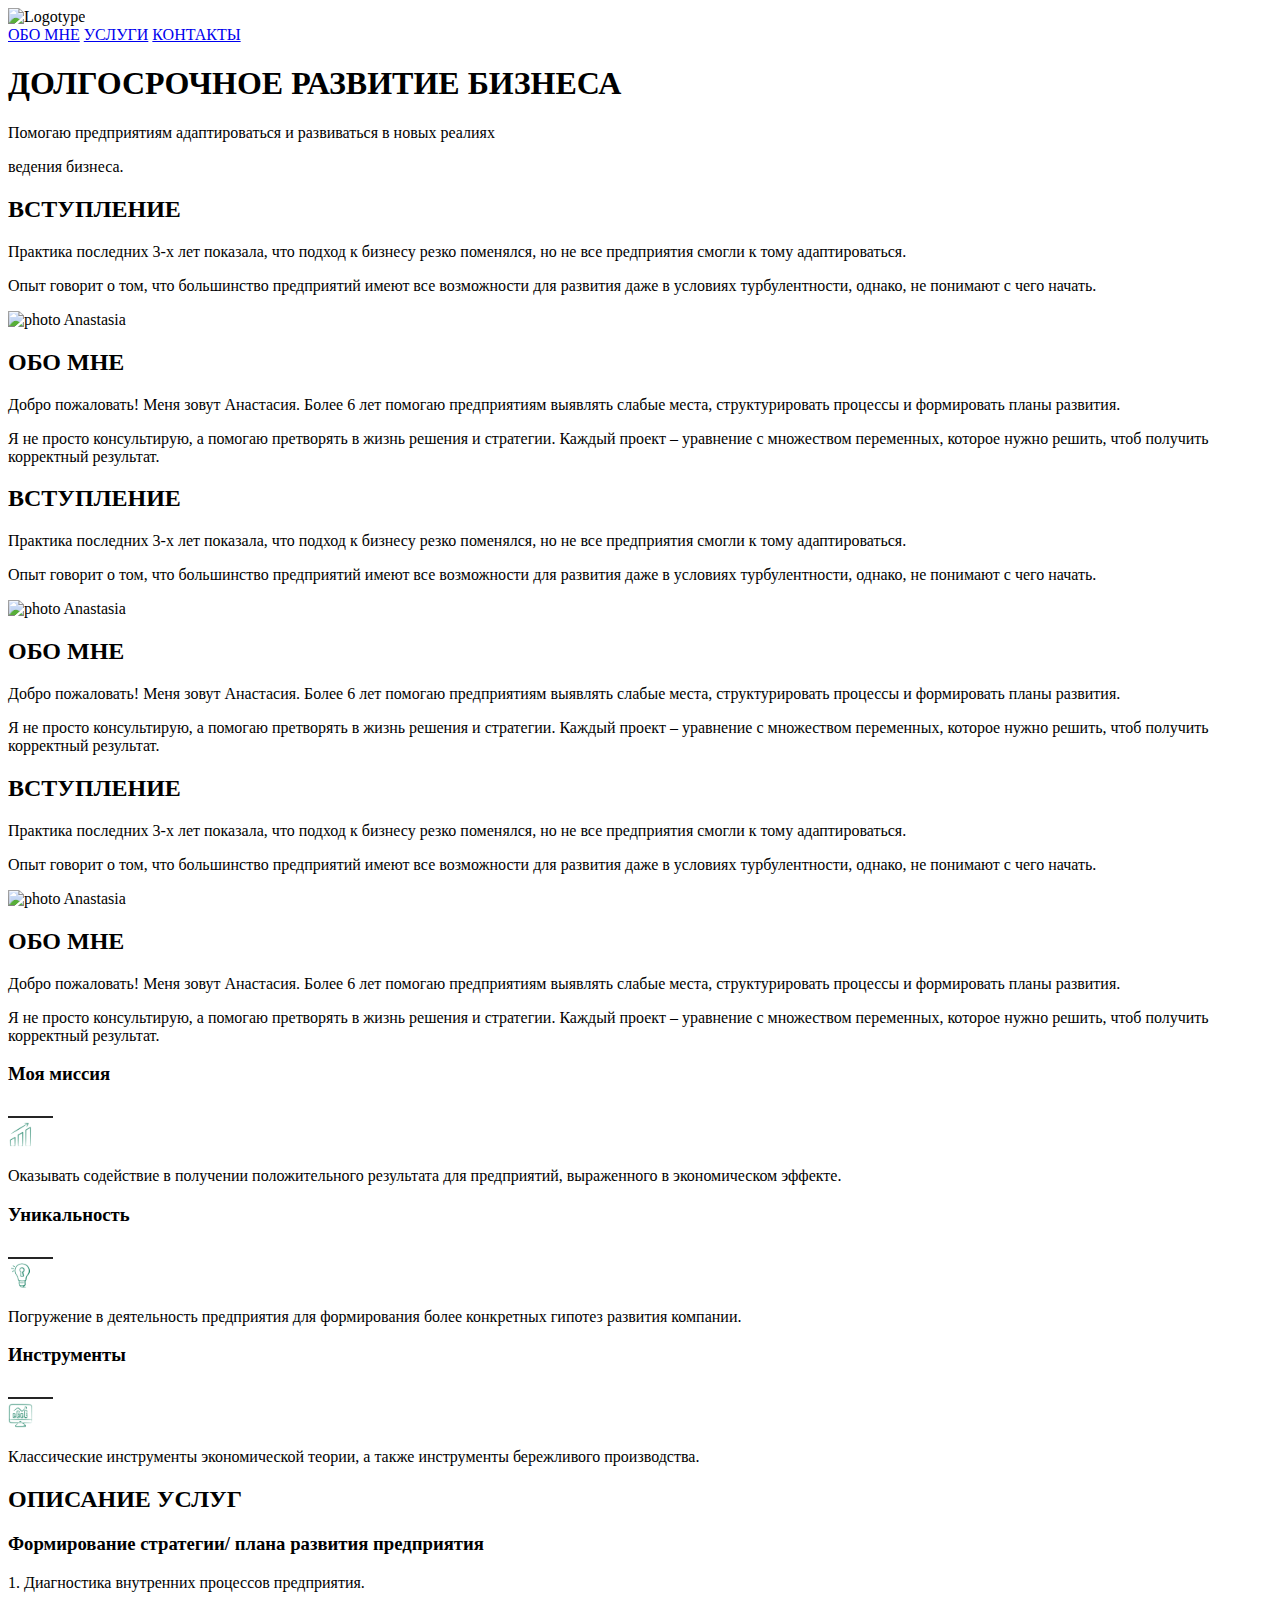
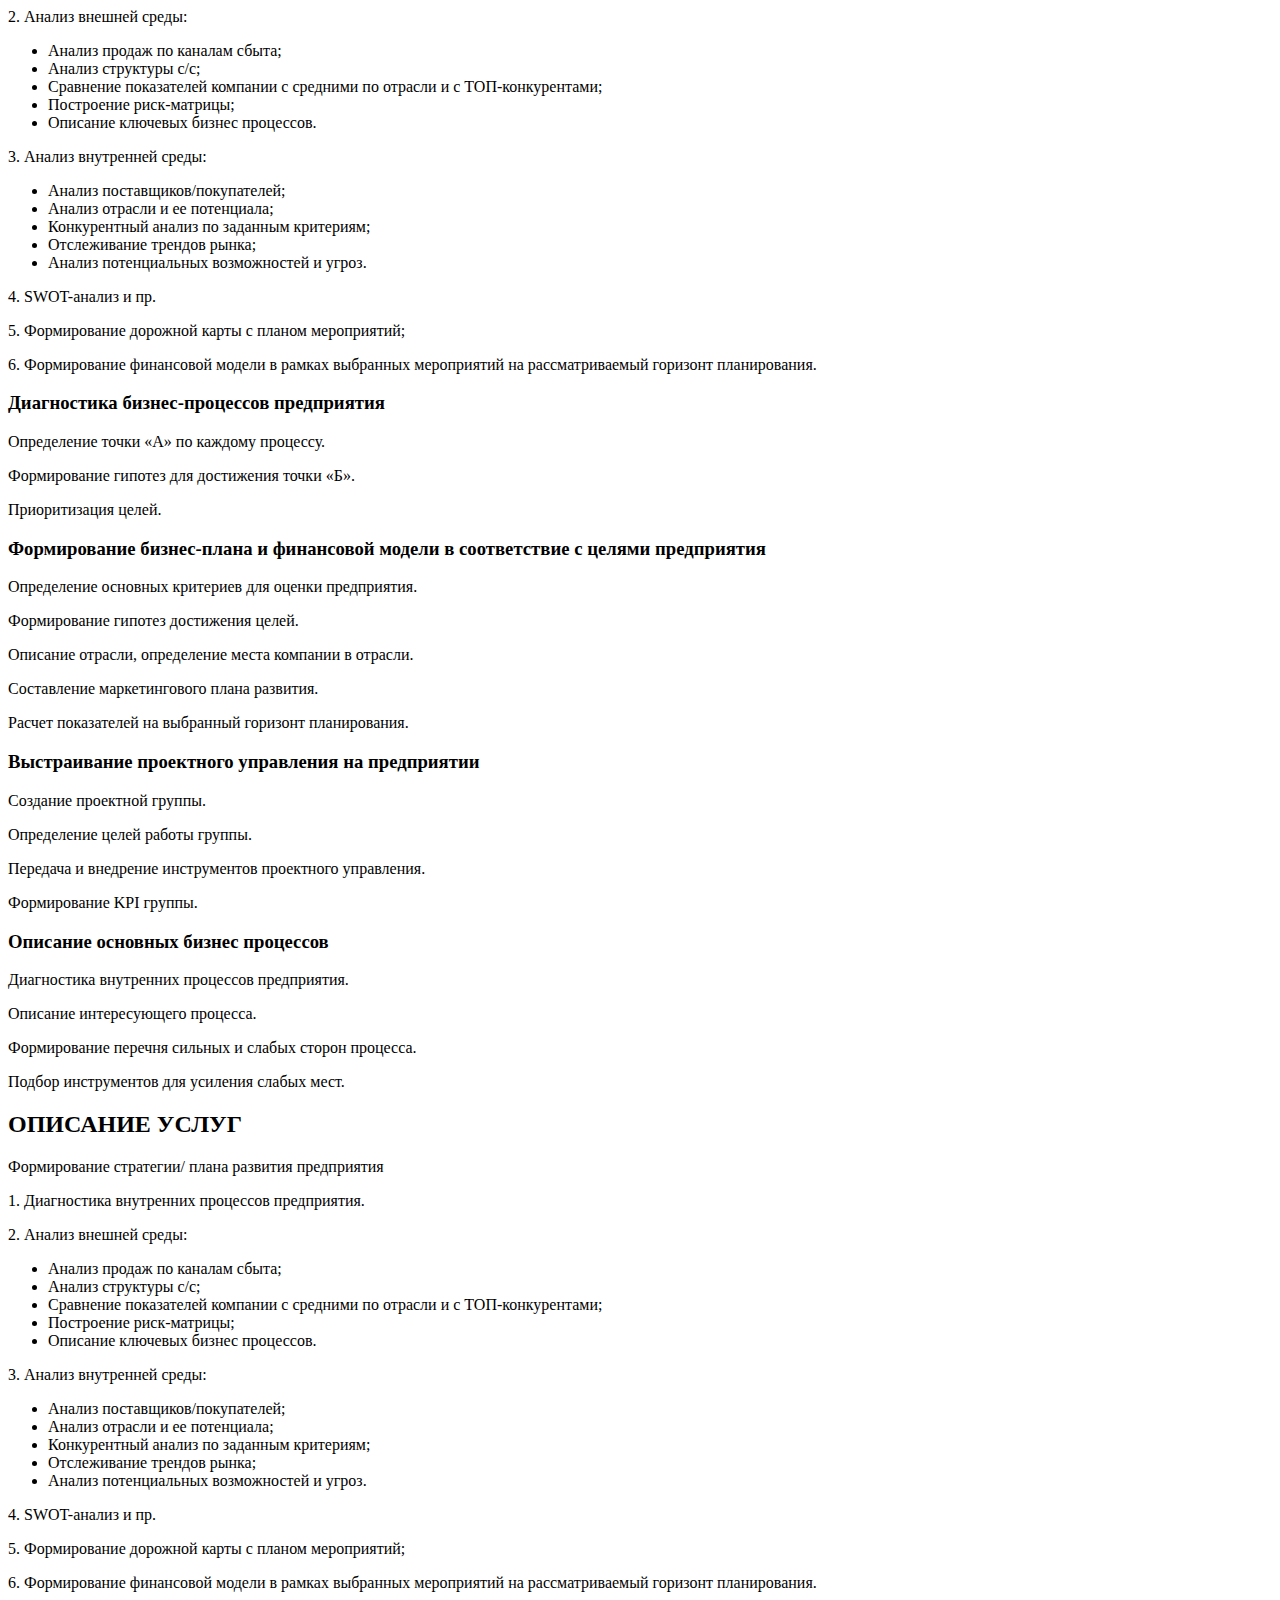
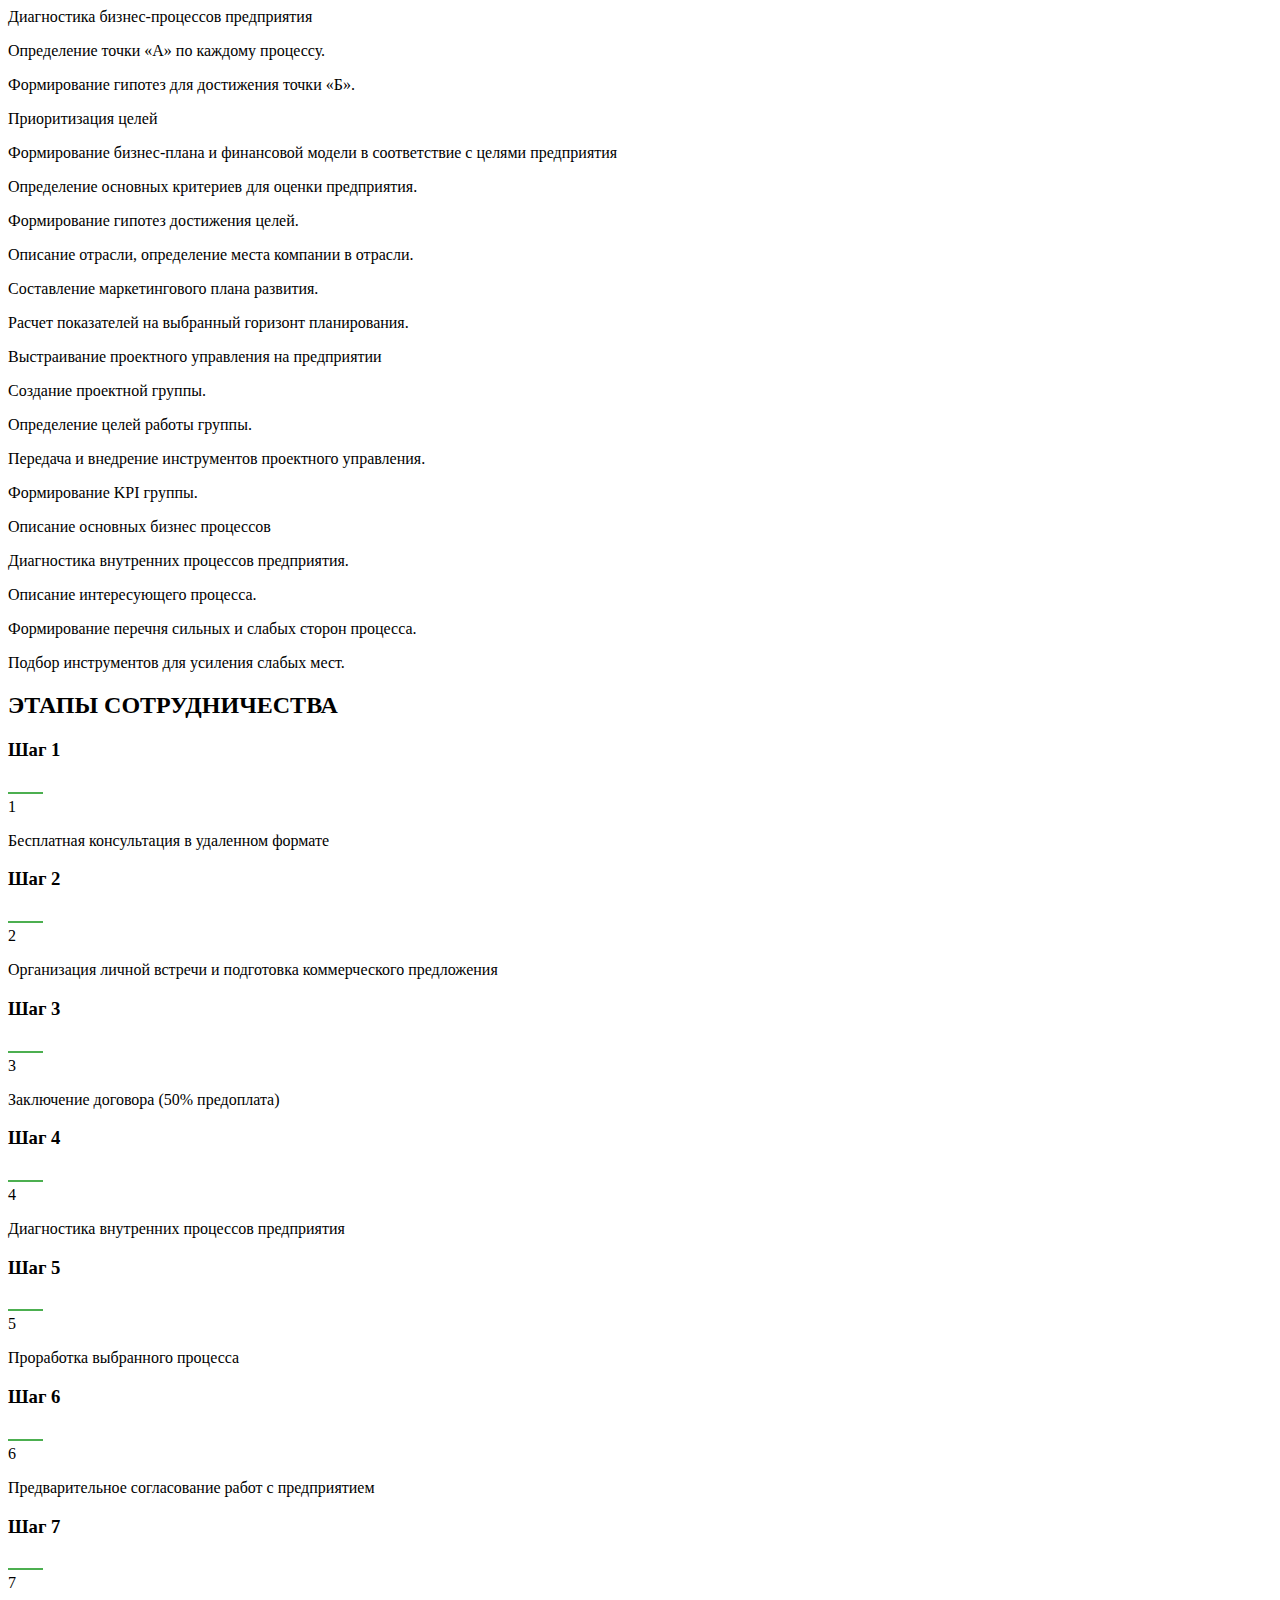
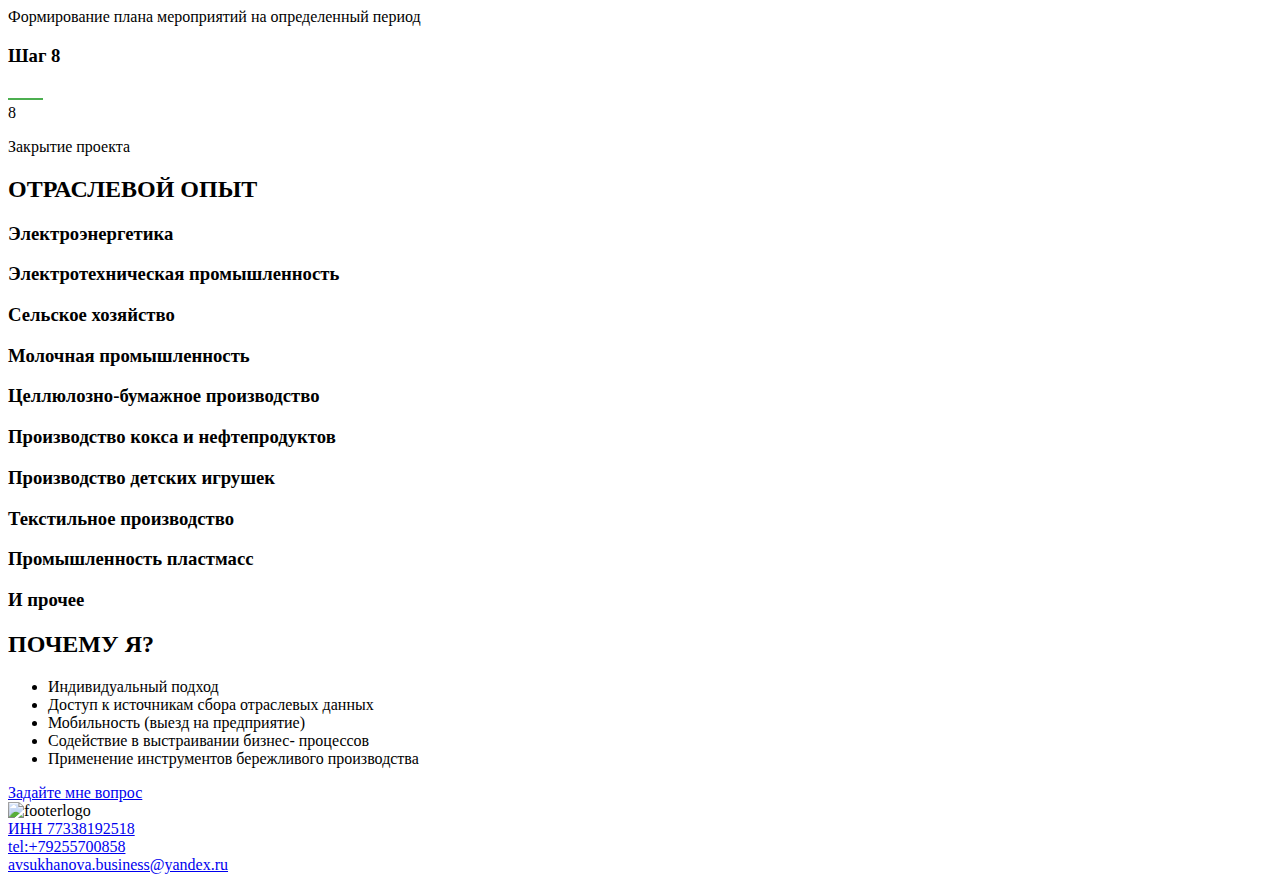
==== commit 3cd528a4: "cleaned code" ====
--- a/index.html
+++ b/index.html
@@ -19,7 +19,7 @@
       integrity="sha384-Zenh87qX5JnK2Jl0vWa8Ck2rdkQ2Bzep5IDxbcnCeuOxjzrPF/et3URy9Bv1WTRi"
       crossorigin="anonymous"
     />
-    <link rel="stylesheet" href="assets/sass/app.css" />
+    <link rel="stylesheet" href="assets/css/app.css" />
     <title>Консалтинговые услуги</title>
     <link
       rel="shortcut icon"
@@ -27,7 +27,6 @@
       href="assets/img/favikon-logo.svg"
     />
   </head>
-  <!--Девочки, подписываем свои рабочие области, начало/конец-->
   <body>
     <div class="root">
       <header class="header">
@@ -54,7 +53,6 @@
         </section>
       </header>
       <main>
-        <!-- EvgeniyaAygul блок вступление- обо мне introduce -->
         <section id="about-me">
           <div class="rectangle-introduction">
             <div class="introduction">
@@ -168,8 +166,6 @@
             </div>
           </div>
         </section>
-        <!-- EvgeniyaAygul блок вступление- обо мне introduce -->
-        <!-- Начало Mission-block -->
         <section class="mission-wrapper">
           <div class="mission-block">
             <div class="mymission">
@@ -212,7 +208,6 @@
                 конкретных гипотез развития компании.
               </p>
             </div>
-
             <div class="instruments">
               <div class="instruments__headline-block">
                 <div class="instruments__headline-title">
@@ -238,8 +233,6 @@
             </div>
           </div>
         </section>
-        <!-- Конец Mission-block -->
-        <!--MARINA mobile block-->
         <div id="services">
           <section class="main-attendances">
             <h2 class="main-attendances__title">ОПИСАНИЕ УСЛУГ</h2>
@@ -277,7 +270,6 @@
                 6. Формирование финансовой модели в рамках выбранных мероприятий
                 на рассматриваемый горизонт планирования.
               </p>
-
               <h3 class="list-text">
                 Диагностика бизнес-процессов предприятия
               </h3>
@@ -307,9 +299,6 @@
               <p>Подбор инструментов для усиления слабых мест.</p>
             </div>
           </section>
-          <!--MARINA mobile block END-->
-          <!--MARINA FIX-->
-
           <section class="main-services">
             <h2 class="main-services__title">ОПИСАНИЕ УСЛУГ</h2>
             <div class="main-services__container">
@@ -386,7 +375,6 @@
                       </div>
                     </div>
                   </div>
-
                   <div class="card-group services-phone">
                     <div class="col">
                       <div
@@ -399,7 +387,6 @@
                         </div>
                       </div>
                     </div>
-
                     <div class="col text-right">
                       <div class="card col-sm-6 col-md-6 col-lg-6 border-0">
                         <div class="card-body">
@@ -410,7 +397,6 @@
                       </div>
                     </div>
                   </div>
-
                   <div class="card-group services-phone">
                     <div class="col">
                       <div
@@ -424,7 +410,6 @@
                         </div>
                       </div>
                     </div>
-
                     <div class="col text-right">
                       <div
                         class="card col-sm-6 col-md-6 col-lg-6 border-0 card-cilir1"
@@ -448,7 +433,6 @@
                       </div>
                     </div>
                   </div>
-
                   <div class="card-group services-phone">
                     <div class="col">
                       <div
@@ -461,7 +445,6 @@
                         </div>
                       </div>
                     </div>
-
                     <div class="col text-right">
                       <div class="card col-sm-6 col-md-6 col-lg-6 border-0">
                         <div class="card-body">
@@ -489,7 +472,6 @@
                         </div>
                       </div>
                     </div>
-
                     <div class="col text-right">
                       <div
                         class="card col-sm-6 col-md-6 col-lg-6 border-0 card-cilir1"
@@ -511,8 +493,6 @@
             </div>
           </section>
         </div>
-        <!--MARINA FIX END-->
-
         <section class="bg-light pt-5 pb-5 shadow-sm">
           <div class="container">
             <div class="row pt-5">
@@ -521,7 +501,6 @@
               </div>
             </div>
             <div class="row">
-              <!--ADD CLASSES HERE d-flex align-items-stretch-->
               <div class="col-lg-3 mb-2 d-flex align-items-stretch">
                 <div class="card animation">
                   <div class="card-body d-flex flex-column">
@@ -544,7 +523,6 @@
                   </div>
                 </div>
               </div>
-              <!--ADD CLASSES HERE d-flex align-items-stretch-->
               <div class="col-lg-3 mb-2 d-flex align-items-stretch">
                 <div class="card animation bottom-green">
                   <div class="card-body d-flex flex-column">
@@ -568,7 +546,6 @@
                   </div>
                 </div>
               </div>
-              <!--ADD CLASSES HERE d-flex align-items-stretch-->
               <div class="col-lg-3 mb-2 d-flex align-items-stretch">
                 <div class="card animation">
                   <div class="card-body d-flex flex-column">
@@ -700,7 +677,6 @@
             </div>
           </div>
         </section>
-        <!--Nastya Cliff and Aida/Main, Industries/START-->
         <section class="main-industries">
           <h2 class="main-industries__title">ОТРАСЛЕВОЙ ОПЫТ</h2>
 
@@ -723,9 +699,6 @@
             <h3 class="main-industries__item-middle">И прочее</h3>
           </div>
         </section>
-
-        <!--Nastya Cliff and Aida/Main, Industries/END-->
-        <!-- Начало Advantages Катя -->
         <section class="main-advantages">
           <h2 class="main-advantages__title">ПОЧЕМУ Я?</h2>
           <ul class="main-advantages__list">
@@ -742,9 +715,7 @@
             >Задайте мне вопрос</a
           >
         </section>
-        <!-- Конец Advantages Катя -->
       </main>
-      <!-- Начало Footer Ксения -->
       <footer id="contacts" class="footer">
         <img
           src="assets/img/consulting-low-resolution-logo-white.svg"
@@ -765,7 +736,6 @@
           </div>
         </div>
       </footer>
-      <!-- Конец Footer Ксения -->
     </div>
     <script
       src="https://cdn.jsdelivr.net/npm/@popperjs/core@2.11.6/dist/umd/popper.min.js"
